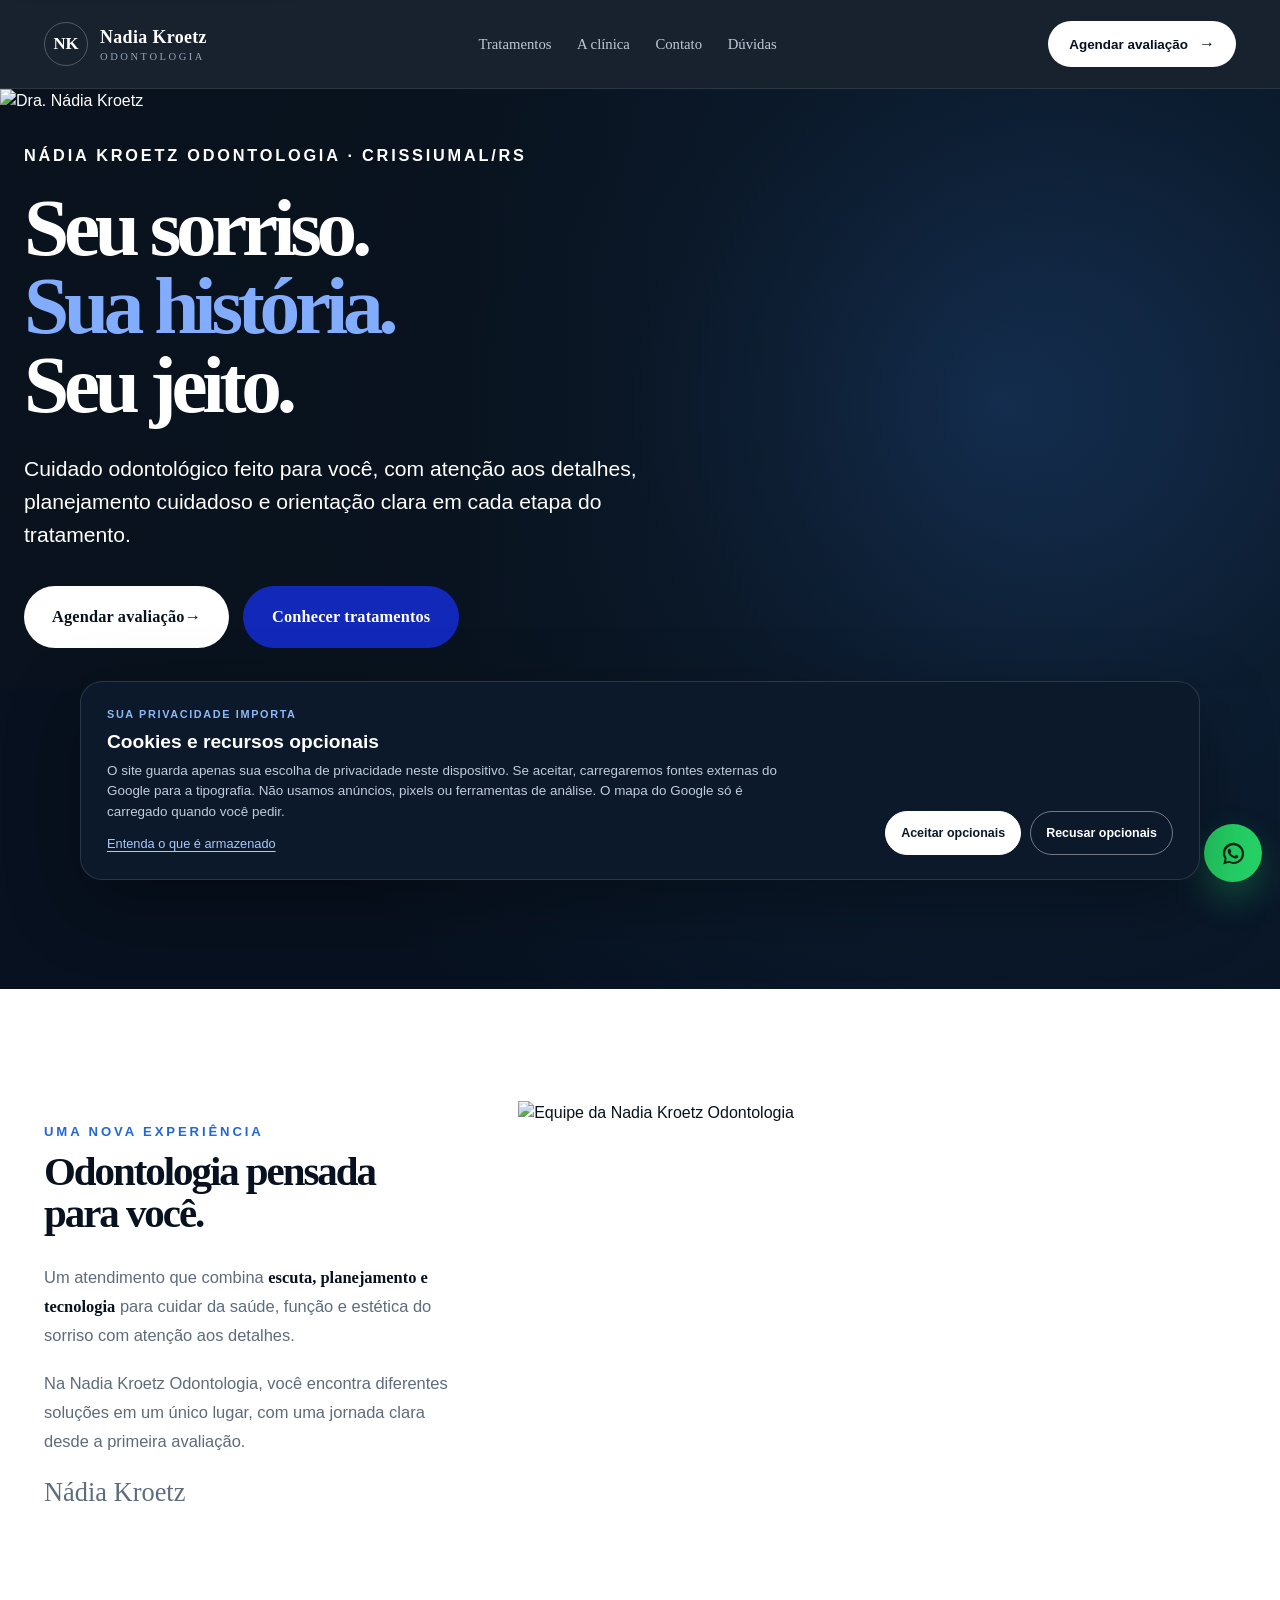
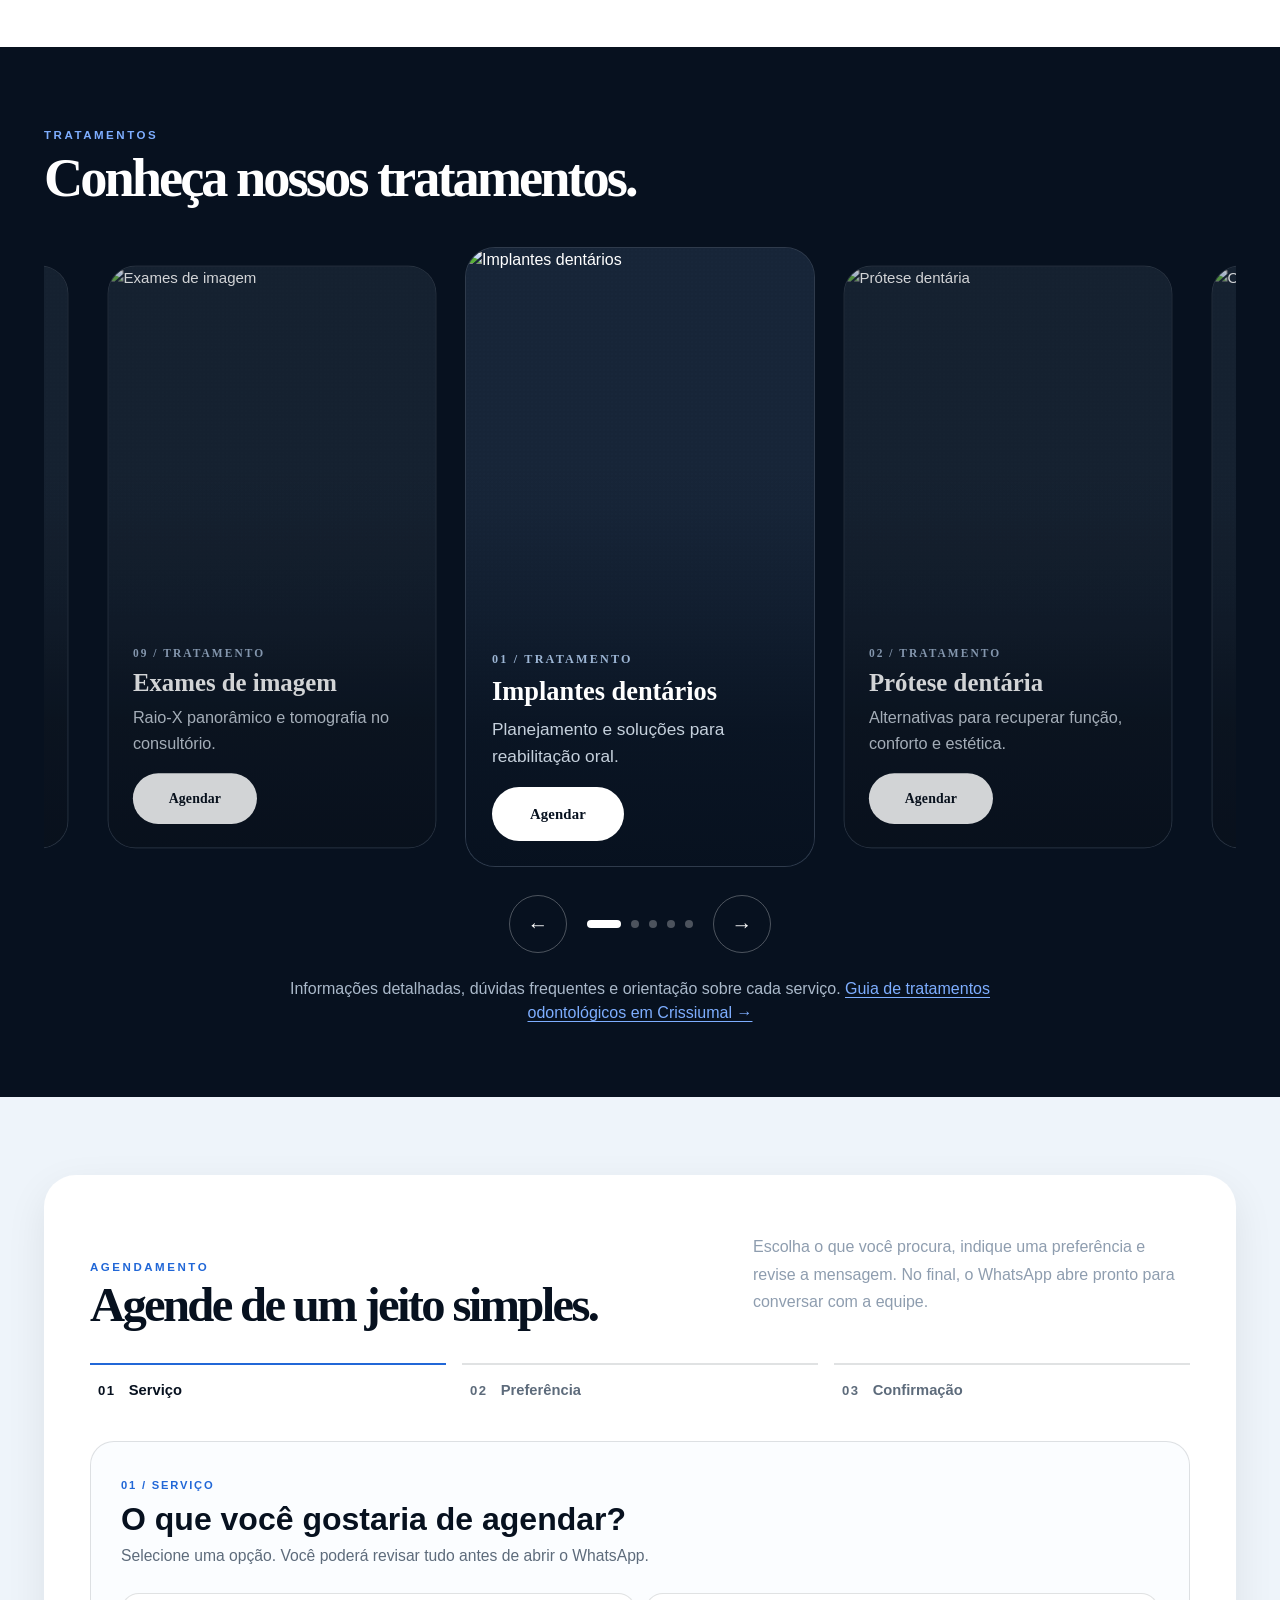
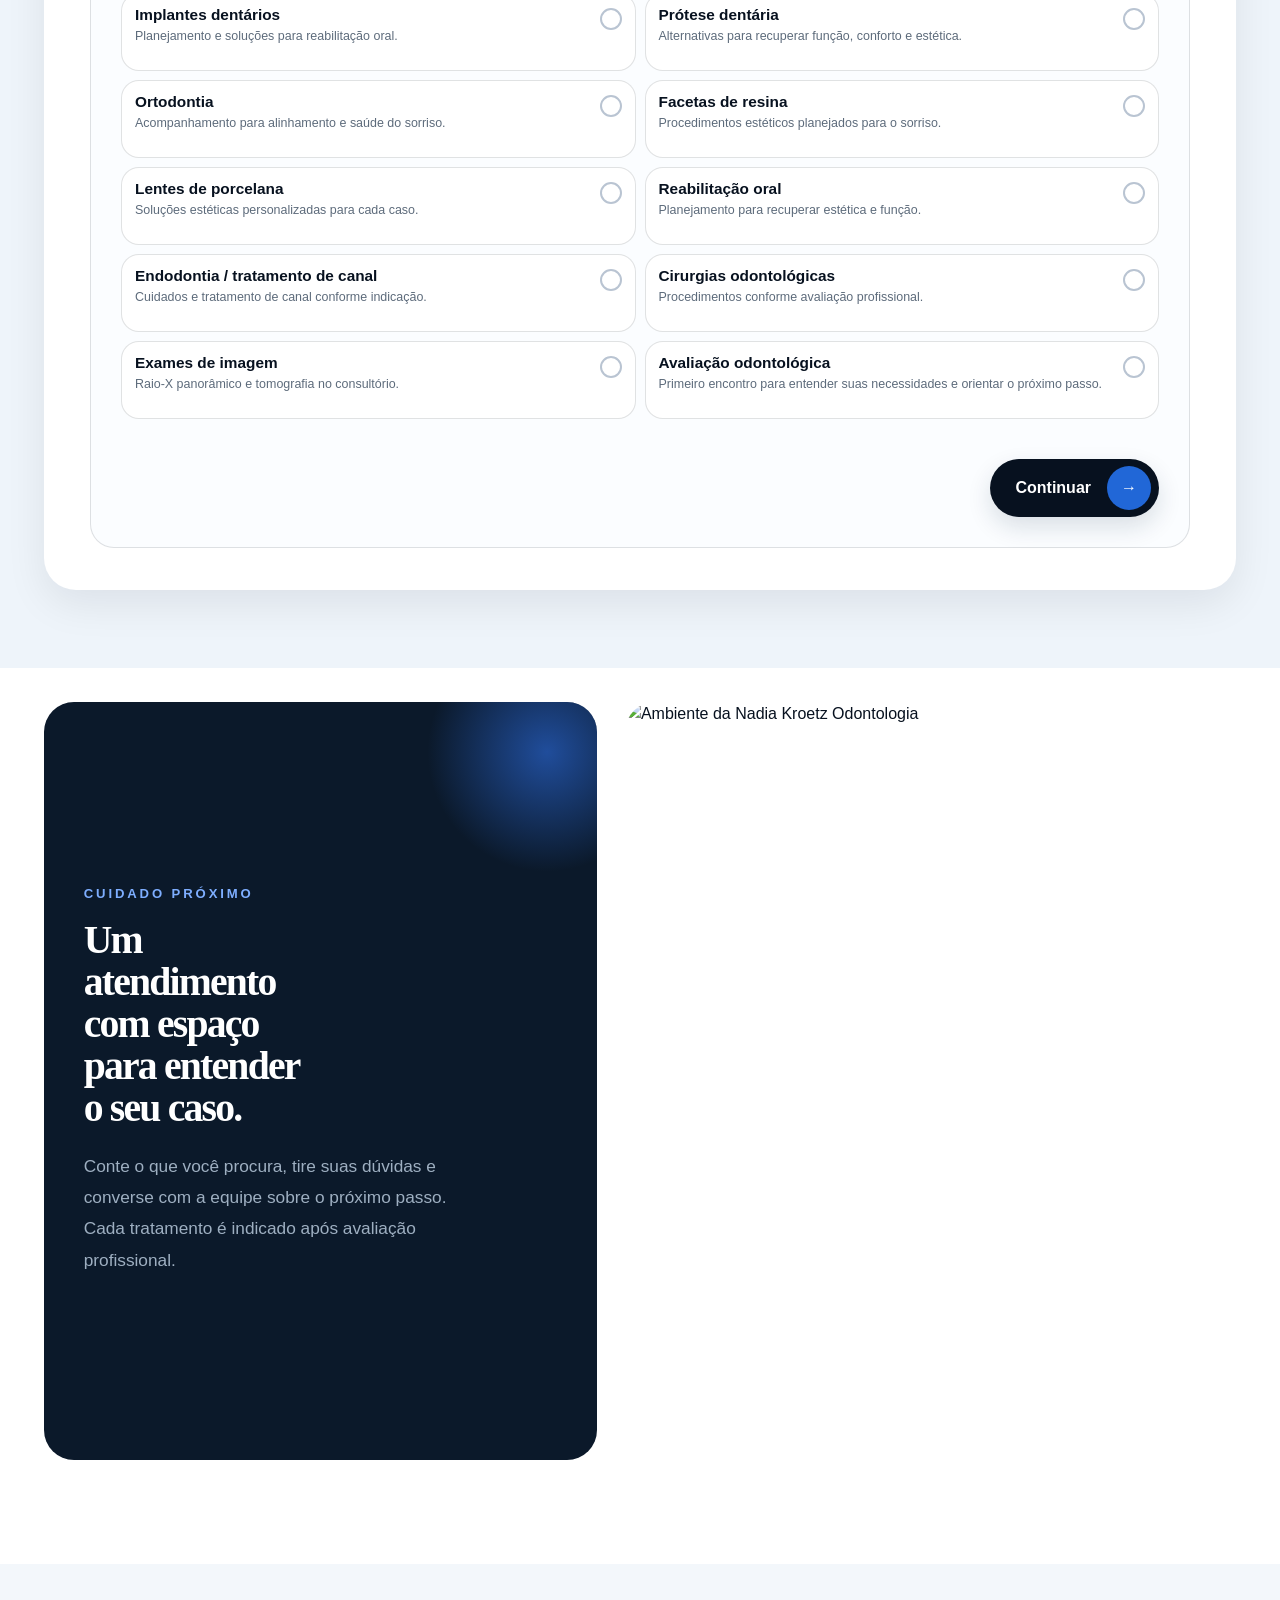
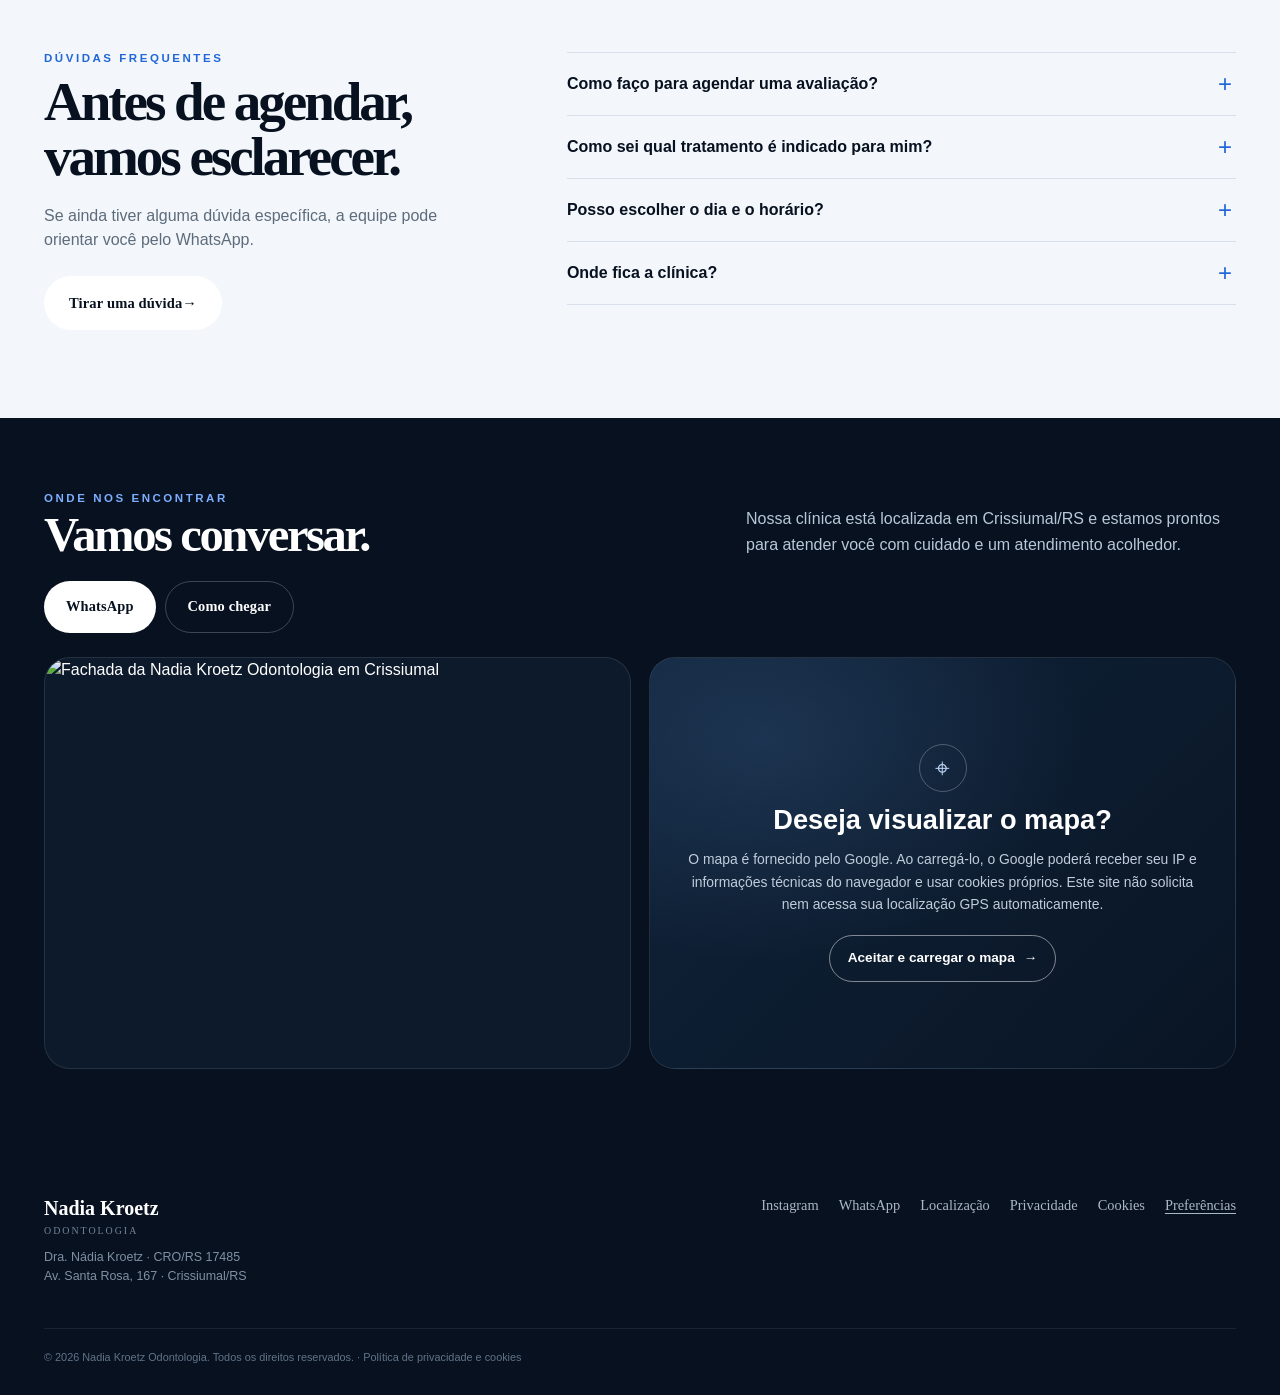
==== index.html @ a6a0be95 "Expand local SEO and AI discoverability" ====
<!DOCTYPE html>

<html lang="pt-BR">
<head>
<meta charset="utf-8"/>
<meta content="width=device-width, initial-scale=1.0" name="viewport"/>
<meta name="description" content="Dentista em Crissiumal/RS: implantes, próteses, ortodontia, facetas, tratamento de canal e reabilitação oral. Conheça a clínica e agende."/>
<meta content="#07111f" name="theme-color"/>
<title>Nadia Kroetz Odontologia | Dentista em Crissiumal RS</title>
<link rel="canonical" href="https://nadia-kroetz-odontologia.vercel.app/">
<meta name="robots" content="index, follow, max-image-preview:large">
<meta name="author" content="Nadia Kroetz Odontologia">
<meta property="og:type" content="website">
<meta property="og:locale" content="pt_BR">
<meta property="og:site_name" content="Nadia Kroetz Odontologia">
<meta property="og:title" content="Nadia Kroetz Odontologia | Dentista em Crissiumal RS">
<meta property="og:description" content="Atendimento odontológico em Crissiumal/RS. Implantes, próteses, ortodontia, facetas, reabilitação oral, endodontia e exames de imagem. Agende sua avaliação.">
<meta property="og:url" content="https://nadia-kroetz-odontologia.vercel.app/">
<meta property="og:image" content="https://nadia-kroetz-odontologia.vercel.app/images/HERO-DESKTOP.jpg">
<meta name="twitter:card" content="summary_large_image">
<meta name="twitter:title" content="Nadia Kroetz Odontologia | Crissiumal RS">
<meta name="twitter:description" content="Odontologia com cuidado, planejamento e atenção aos detalhes em Crissiumal/RS.">
<meta name="twitter:image" content="https://nadia-kroetz-odontologia.vercel.app/images/HERO-DESKTOP.jpg">
<script type="application/ld+json">{"@context":"https://schema.org","@type":"Dentist","name":"Nadia Kroetz Odontologia","url":"https://nadia-kroetz-odontologia.vercel.app/","image":"https://nadia-kroetz-odontologia.vercel.app/images/HERO-DESKTOP.jpg","telephone":"+55 55 9102-7872","address":{"@type":"PostalAddress","streetAddress":"Av. Santa Rosa, 167","addressLocality":"Crissiumal","addressRegion":"RS","addressCountry":"BR"},"areaServed":{"@type":"City","name":"Crissiumal"},"sameAs":["https://www.instagram.com/nadiakroetz.odonto"],"knowsAbout":["Implantes dentários","Prótese dentária","Ortodontia","Facetas de resina","Lentes de porcelana","Reabilitação oral","Endodontia","Tratamento de canal","Cirurgias odontológicas","Exames de imagem odontológicos"],"identifier":"CRO/RS 17485","contactPoint":{"@type":"ContactPoint","contactType":"Agendamento e informações","telephone":"+55 55 9102-7872","availableLanguage":"Portuguese"}}</script>

<link rel="preload" as="image" href="/images/HERO-DESKTOP.jpg?v=jpg-images-20261122" fetchpriority="high" media="(min-width: 701px)">
<link rel="preload" as="image" href="/images/HERO-CELULAR.jpg?v=jpg-images-20261122" media="(max-width: 700px)">
<link rel="stylesheet" href="/src/css/main.css?v=privacy-20261122">










<script type="application/ld+json">{"@context":"https://schema.org","@type":"FAQPage","mainEntity":[{"@type":"Question","name":"Como faço para agendar uma avaliação?","acceptedAnswer":{"@type":"Answer","text":"Escolha a opção de agendamento no site, indique o que procura e sua preferência de dia e período. A mensagem será preparada para você revisar antes de abrir o WhatsApp."}},{"@type":"Question","name":"Como sei qual tratamento é indicado para mim?","acceptedAnswer":{"@type":"Answer","text":"A indicação depende de uma avaliação profissional. A equipe poderá entender sua necessidade e orientar os próximos passos para o seu caso."}},{"@type":"Question","name":"Posso escolher o dia e o horário?","acceptedAnswer":{"@type":"Answer","text":"Você pode informar sua preferência no formulário. A disponibilidade é confirmada pela equipe durante a conversa pelo WhatsApp."}},{"@type":"Question","name":"Onde fica a clínica?","acceptedAnswer":{"@type":"Answer","text":"A clínica fica na Av. Santa Rosa, 167 – Crissiumal/RS."}}]}</script>
</head>
<body>
<a class="skip-link" href="#conteudo-principal">Pular para o conteúdo principal</a>
<header>
<div class="container nav">
<a aria-label="Nadia Kroetz Odontologia" class="brand" href="#inicio">
<div class="brand-mark">NK</div>
<div class="brand-text"><strong>Nadia Kroetz</strong><span>ODONTOLOGIA</span></div>
</a>
<nav aria-label="Navegação principal" class="navlinks">
<a href="#tratamentos">Tratamentos</a><a href="#sobre">A clínica</a><a href="#contato">Contato</a><a href="#duvidas">Dúvidas</a>
</nav>
<a class="nav-cta" href="#agendar">Agendar avaliação <span aria-hidden="true">→</span></a>
<button aria-label="Abrir menu" aria-controls="mobileMenu" aria-expanded="false" class="menu" id="menuBtn" type="button"><span aria-hidden="true">☰</span></button>
</div>
<nav aria-label="Navegação móvel" class="mobile-menu" id="mobileMenu" hidden><a href="#tratamentos">Tratamentos</a><a href="#sobre">A clínica</a><a href="#duvidas">Dúvidas</a><a href="#contato">Contato</a><a href="#agendar">Agendar avaliação</a></nav>
</header>
<main id="conteudo-principal" tabindex="-1">
<section class="hero" id="inicio">
<div class="container hero-grid">
<div class="hero-copy">
<div class="eyebrow">Nádia Kroetz Odontologia · Crissiumal/RS</div>
<h1 class="hero-title"><span class="hero-title-line">Seu sorriso.</span><span class="line-blue hero-title-line">Sua história.</span><span class="hero-title-line">Seu jeito.</span></h1>
<p>Cuidado odontológico feito para você, com atenção aos detalhes, planejamento cuidadoso e orientação clara em cada etapa do tratamento.</p>
<div class="hero-actions"><a class="btn btn-primary" href="#agendar">Agendar avaliação <span aria-hidden="true">→</span></a><a class="btn btn-outline" href="#tratamentos">Conhecer tratamentos</a></div>

<div class="hero-meta"><div><strong>19+ anos</strong><span>de experiência</span></div><div><strong>CRO/RS 17485</strong><span>Dra. Nádia Kroetz</span></div></div>
</div>
<div class="hero-person">
<picture class="hero-picture">
<source media="(max-width: 700px)" srcset="/images/HERO-CELULAR.jpg?v=jpg-images-20261122">
<img alt="Dra. Nádia Kroetz" fetchpriority="high" decoding="async" src="/images/HERO-DESKTOP.jpg?v=jpg-images-20261122"/>
</picture>

</div>
</div>
</section>
<section class="section" id="sobre"><div class="container intro"><div class="intro-left"><div class="intro-title"><div class="eyebrow">Uma nova experiência</div><h2>Odontologia pensada para você.</h2></div><div class="intro-copy"><p>Um atendimento que combina <strong>escuta, planejamento e tecnologia</strong> para cuidar da saúde, função e estética do sorriso com atenção aos detalhes.</p><p>Na Nadia Kroetz Odontologia, você encontra diferentes soluções em um único lugar, com uma jornada clara desde a primeira avaliação.</p><div class="signature">Nádia Kroetz</div></div></div><div class="team-feature">
   <figure class="team-photo"><img alt="Equipe da Nadia Kroetz Odontologia" loading="lazy" decoding="async" width="1214" height="1536" src="/images/EQUIPE.jpg?v=jpg-images-20261122"/></figure>
</div>
</div></section>
<section class="section treatments" id="tratamentos">
<div class="container">
<div class="section-top">
<div><div class="eyebrow" style="color:#7eaeff">Tratamentos</div><h2 class="section-title">Conheça nossos tratamentos.</h2></div>
<p class="section-desc"></p>
</div>
<div class="treatment-track" id="services" role="region" aria-label="Carrossel de tratamentos odontológicos" tabindex="0"></div>
<div class="carousel-controls"><button aria-label="Tratamento anterior" class="arrow" id="prevService" type="button">←</button><p class="sr-only" aria-live="polite" aria-atomic="true" id="carouselStatus">Carrossel de tratamentos. Use os botões anterior e próximo.</p><div class="carousel-dots" id="serviceDots" aria-hidden="true"></div><button aria-label="Próximo tratamento" class="arrow" id="nextService" type="button">→</button></div>
<p style="text-align:center;margin:24px auto 0;max-width:720px;color:#aab9ca">Informações detalhadas, dúvidas frequentes e orientação sobre cada serviço. <a href="/tratamentos.html" style="color:#7eaeff;text-decoration:underline;text-underline-offset:3px">Guia de tratamentos odontológicos em Crissiumal →</a></p>
</div>
</section><section aria-labelledby="booking-title" class="section booking-section" id="agendar">
<div class="container booking-shell">
<div class="booking-intro">
<div>
<div class="eyebrow">Agendamento</div>
<h2 class="section-title" id="booking-title">Agende de um jeito simples.</h2>
</div>
<p class="section-desc">Escolha o que você procura, indique uma preferência e revise a mensagem. No final, o WhatsApp abre pronto para conversar com a equipe.</p>
</div>
<ol aria-label="Etapas do agendamento" class="booking-steps">
<li class="active" data-book-step="1"><span>01</span><b>Serviço</b></li>
<li data-book-step="2"><span>02</span><b>Preferência</b></li>
<li data-book-step="3"><span>03</span><b>Confirmação</b></li>
</ol>
<div class="booking-panel">
<div class="booking-page" id="bookStep1">
<div class="booking-question">
<span class="booking-kicker">01 / Serviço</span>
<h3 id="bookingServiceLabel">O que você gostaria de agendar?</h3>
<p>Selecione uma opção. Você poderá revisar tudo antes de abrir o WhatsApp.</p>
</div>
<div class="booking-options" id="bookingOptions" role="radiogroup" aria-labelledby="bookingServiceLabel"></div>
</div>
<div class="booking-page" hidden="" id="bookStep2">
<div class="booking-question">
<span class="booking-kicker">02 / Preferência</span>
<h3>Quando seria melhor para você?</h3>
<p>Confira o tratamento escolhido e indique o dia e o período de sua preferência. A equipe confirma a disponibilidade pelo WhatsApp.</p>
</div>
<div class="selected-service" id="selectedService"><span>Tratamento selecionado</span><strong id="selectedServiceName">—</strong></div>
<div class="choice-block">
<h4 id="bookingDaysLabel">Dia da semana</h4>
<div class="choice-row" id="bookingDays" role="group" aria-labelledby="bookingDaysLabel"></div>
</div>
<div class="choice-block">
<h4 id="bookingPeriodsLabel">Período</h4>
<div class="choice-row" id="bookingPeriods" role="group" aria-labelledby="bookingPeriodsLabel"></div>
</div>
<p class="booking-note">Segunda a sexta: 08h–12h e 13h30–19h · Sábado: 08h–12h.</p>
</div>
<div class="booking-page" hidden="" id="bookStep3">
<div class="booking-question">
<span class="booking-kicker">03 / Confirmação</span>
<h3>Confira sua solicitação.</h3>
<p>A mensagem abaixo será preparada para você revisar antes de abrir o WhatsApp.</p>
</div>
<div class="booking-summary" id="bookingSummary"></div>
<div class="message-preview" id="bookingMessage"></div>
</div>
<div class="booking-error" id="bookingError" role="alert" aria-live="assertive" aria-atomic="true"></div>
<div class="booking-nav">
<button class="booking-back" hidden="" id="bookingBack" type="button">← Voltar</button>
<button class="booking-next" disabled="" id="bookingNext" type="button"><span>Continuar</span><i>→</i></button>
</div>
</div>
</div>
</section>
<section aria-labelledby="care-section-title" class="section"><div class="container about-grid"><h2 class="sr-only" id="care-section-title">Cuidado e ambiente da clínica</h2><article class="panel panel-dark"><div class="eyebrow" style="color:#7eaeff">Cuidado próximo</div><h3>Um atendimento com espaço para entender o seu caso.</h3><p>Conte o que você procura, tire suas dúvidas e converse com a equipe sobre o próximo passo. Cada tratamento é indicado após avaliação profissional.</p></article><article class="panel panel-light environment-panel"><figure class="environment-photo"><img alt="Ambiente da Nadia Kroetz Odontologia" loading="lazy" decoding="async" width="1238" height="1536" src="/images/AMBIENTE.jpg?v=jpg-images-20261122"/></figure></article></div></section>



<section class="section faq-section" id="duvidas" aria-labelledby="faq-title">
  <div class="container faq-shell">
    <div class="faq-intro">
      <div class="eyebrow">Dúvidas frequentes</div>
      <h2 class="section-title" id="faq-title">Antes de agendar, vamos esclarecer.</h2>
      <p>Se ainda tiver alguma dúvida específica, a equipe pode orientar você pelo WhatsApp.</p>
      <a class="btn btn-primary" href="https://wa.me/555591027872?text=Ol%C3%A1!%20Tenho%20uma%20d%C3%BAvida%20sobre%20o%20atendimento." target="_blank" rel="noopener noreferrer">Tirar uma dúvida <span aria-hidden="true">→</span></a>
    </div>
    <div class="faq-list">
      <details><summary>Como faço para agendar uma avaliação?</summary><p>Escolha a opção de agendamento no site, indique o que procura e sua preferência de dia e período. A mensagem será preparada para você revisar antes de abrir o WhatsApp.</p></details>
      <details><summary>Como sei qual tratamento é indicado para mim?</summary><p>A indicação depende de uma avaliação profissional. A equipe poderá entender sua necessidade e orientar os próximos passos para o seu caso.</p></details>
      <details><summary>Posso escolher o dia e o horário?</summary><p>Você pode informar sua preferência no formulário. A disponibilidade é confirmada pela equipe durante a conversa pelo WhatsApp.</p></details>
      <details><summary>Onde fica a clínica?</summary><p>A clínica fica na Av. Santa Rosa, 167 – Crissiumal/RS. Use o botão “Como chegar” na seção de contato para abrir o mapa.</p></details>
    </div>
  </div>
</section>

<section class="section location" id="contato">
  <div class="container location-grid">
    <div class="location-copy">
      <div class="location-head">
        <div>
          <div class="eyebrow" style="color:#7eaeff">Onde nos encontrar</div>
          <h2>Vamos conversar.</h2>
        </div>
        <p>Nossa clínica está localizada em Crissiumal/RS e estamos prontos para atender você com cuidado e um atendimento acolhedor.</p>
      </div>
      <div class="location-actions">
        <a class="btn btn-primary" href="https://wa.me/555591027872" rel="noopener noreferrer" target="_blank">WhatsApp</a>
        <a class="btn btn-outline" href="https://www.google.com/maps/search/?api=1&amp;query=Av.%20Santa%20Rosa%2C%20167%20%E2%80%93%20Crissiumal%2C%20RS" rel="noopener noreferrer" target="_blank">Como chegar</a>
      </div>
    </div>
    <div class="location-media-grid">
      <figure class="location-facade">
        <img src="/images/FACHADA.jpg?v=jpg-images-20261122" alt="Fachada da Nadia Kroetz Odontologia em Crissiumal" loading="lazy" decoding="async" width="1536" height="1024">
      </figure>
      <div class="map" id="clinicMap">
        <div class="map-consent" id="mapConsent">
          <div class="map-consent-icon" aria-hidden="true">⌖</div>
          <h3>Deseja visualizar o mapa?</h3>
          <p>O mapa é fornecido pelo Google. Ao carregá-lo, o Google poderá receber seu IP e informações técnicas do navegador e usar cookies próprios. Este site não solicita nem acessa sua localização GPS automaticamente.</p>
          <button class="map-load" id="loadClinicMap" type="button">
            <span class="map-load-action">Aceitar e carregar o mapa <span aria-hidden="true">→</span></span>
          </button>
        </div>
      </div>
    </div>
  </div>
</section>

</main>
<footer><div class="container"><div class="footer-grid"><div class="footer-brand"><strong>Nadia Kroetz</strong><span>ODONTOLOGIA</span><p>Dra. Nádia Kroetz · CRO/RS 17485<br/>Av. Santa Rosa, 167 · Crissiumal/RS</p></div><div class="footer-links"><a href="https://www.instagram.com/nadiakroetz.odonto" rel="noopener noreferrer" target="_blank">Instagram</a><a href="https://wa.me/555591027872" rel="noopener noreferrer" target="_blank">WhatsApp</a><a href="#contato">Localização</a><a href="/privacidade.html">Privacidade</a><a href="/privacidade.html#cookies">Cookies</a><button class="privacy-settings-link" id="managePrivacy" type="button">Preferências</button></div></div><div class="legal">© 2026 Nadia Kroetz Odontologia. Todos os direitos reservados. · <a href="/privacidade.html">Política de privacidade e cookies</a></div></div></footer>
<aside class="privacy-banner" id="privacyBanner" role="dialog" aria-labelledby="privacyBannerTitle" aria-describedby="privacyBannerDescription">
  <div class="privacy-banner-copy">
    <span class="privacy-eyebrow">Sua privacidade importa</span>
    <h2 id="privacyBannerTitle">Cookies e recursos opcionais</h2>
    <p id="privacyBannerDescription">O site guarda apenas sua escolha de privacidade neste dispositivo. Se aceitar, carregaremos fontes externas do Google para a tipografia. Não usamos anúncios, pixels ou ferramentas de análise. O mapa do Google só é carregado quando você pedir.</p>
    <a href="/privacidade.html#cookies">Entenda o que é armazenado</a>
  </div>
  <div class="privacy-banner-actions">
    <button class="privacy-accept" id="acceptOptional" type="button">Aceitar opcionais</button>
    <button class="privacy-reject" id="rejectOptional" type="button">Recusar opcionais</button>
  </div>
</aside>
<button aria-label="Abrir conversa no WhatsApp" class="whatsapp" id="waFloat" type="button">
<svg viewBox="0 0 32 32" aria-hidden="true"><path d="M16 4.2c-6.5 0-11.7 5-11.7 11.3 0 2.2.7 4.3 2 6.1L4.7 27.8l6.4-1.5c1.5.8 3.1 1.2 4.9 1.2 6.5 0 11.7-5 11.7-11.3S22.5 4.2 16 4.2Zm0 21.1c-1.5 0-3-.4-4.3-1.1l-.3-.2-3.8.9.9-3.6-.2-.3c-1-1.5-1.5-3.2-1.5-5 0-5.1 4.1-9.2 9.2-9.2s9.2 4.1 9.2 9.2-4.1 9.3-9.2 9.3Zm5-6.9c-.3-.2-1.8-.9-2.1-1-.3-.1-.5-.2-.7.2-.2.3-.8 1-.9 1.2-.2.2-.3.2-.6.1-.3-.2-1.2-.4-2.3-1.4-.8-.7-1.4-1.6-1.6-1.9-.2-.3 0-.5.1-.6l.4-.5c.1-.2.2-.3.3-.5.1-.2 0-.4 0-.5-.1-.2-.7-1.7-.9-2.3-.2-.6-.5-.5-.7-.5h-.6c-.2 0-.5.1-.8.4-.3.3-1 1-1 2.5s1 2.9 1.2 3.1c.2.2 2 3 4.9 4.1.7.3 1.2.5 1.6.6.7.2 1.3.2 1.8.1.6-.1 1.8-.7 2-1.4.3-.7.3-1.3.2-1.4-.1-.1-.3-.2-.6-.3Z"/></svg>
</button>
<div aria-hidden="true" aria-labelledby="lightboxTitle" aria-modal="true" class="lightbox" id="lightbox" role="dialog" tabindex="-1"><h2 class="sr-only" id="lightboxTitle">Imagem ampliada</h2><button aria-label="Fechar imagem ampliada" class="lightbox-close" id="closeLightbox" type="button">×</button><img alt="Imagem ampliada" id="lightboxImg"/></div>
<script src="/src/js/main.js?v=jpg-images-20261122" defer></script>
<script src="/src/js/booking.js?v=booking-whatsapp-20261122" defer></script>
<script src="/src/js/privacy.js?v=privacy-reload-20261122" defer></script></body>
</html>
---- src/css/main.css ----
:root{
  --ink:#07111f;--ink2:#0d1b2c;--blue:#2167d7;--blue2:#75a8ff;--ice:#f3f7fb;--paper:#fff;
  --muted:#5d6b7b;--line:rgba(7,17,31,.12);--radius:28px;--shadow:0 24px 70px rgba(7,17,31,.12);
}
*{box-sizing:border-box}html{scroll-behavior:smooth;overflow-x:hidden}body{margin:0;background:var(--paper);color:var(--ink);font-family:'DM Sans',sans-serif;line-height:1.5;overflow-x:hidden}a{text-decoration:none;color:inherit}button{font:inherit}img{display:block;max-width:100%}
.container{width:min(1180px,calc(100% - 36px));margin:auto}.mono{font-family:'DM Sans',sans-serif}.display{font-family:'Syne',sans-serif}.serif{font-family:'Playfair Display',serif;font-style:normal}.eyebrow{font:700 .72rem 'DM Sans',sans-serif;letter-spacing:.22em;text-transform:uppercase;color:var(--blue)}
header{position:sticky;top:0;z-index:100;background:rgba(7,17,31,.93);backdrop-filter:blur(18px);color:#fff;border-bottom:1px solid rgba(255,255,255,.09)}
.nav{height:74px;display:flex;align-items:center;justify-content:space-between}.brand{display:flex;align-items:center;gap:12px}.brand-mark{width:39px;height:39px;border:1px solid rgba(255,255,255,.25);border-radius:50%;display:grid;place-items:center;font:700 .95rem Syne}.brand-text strong{display:block;font:700 1rem Syne;letter-spacing:.02em}.brand-text span{display:block;color:#93a5ba;font:500 .58rem DM Sans;letter-spacing:.24em;margin-top:3px}.navlinks{display:flex;gap:26px;color:#bdc9d8;font:500 .8rem DM Sans}.navlinks a:hover{color:#fff}.menu{display:none;background:transparent;border:1px solid rgba(255,255,255,.2);color:#fff;border-radius:12px;padding:8px 11px}.mobile-menu{display:none;padding:0 18px 16px}.mobile-menu a{display:block;padding:12px 0;border-bottom:1px solid rgba(255,255,255,.08);font:500 .9rem DM Sans}

/* HERO */
.hero{position:relative;min-height:730px;background:radial-gradient(circle at 78% 35%,#17365e 0,#0c1d31 32%,#07111f 70%);color:#fff;overflow:hidden;padding:56px 0 0}.hero:before{content:"";position:absolute;inset:auto -10% -38% 32%;height:600px;background:radial-gradient(circle,rgba(38,103,215,.34),transparent 67%);pointer-events:none}.hero-grid{position:relative;z-index:2;display:grid;grid-template-columns:1fr 1.03fr;min-height:674px;align-items:center;gap:20px}.hero-copy{padding:20px 0 72px;position:relative;z-index:4}.hero-copy .eyebrow{color:#8db7ff}.hero-title{font:700 clamp(3.1rem,7vw,6.4rem)/.91 Syne;margin:16px 0 24px;letter-spacing:-.06em;max-width:690px}.hero-title .line-blue{color:#76a8ff}.hero-copy p{max-width:550px;color:#bdc9d7;font-size:1.02rem;margin:0 0 30px}.hero-actions{display:flex;gap:11px;flex-wrap:wrap}.btn{display:inline-flex;align-items:center;justify-content:center;border-radius:999px;padding:14px 20px;font:700 .78rem DM Sans;letter-spacing:.01em;transition:.2s ease}.btn-primary{background:#fff;color:var(--ink)}.btn-primary:hover{transform:translateY(-2px);background:#edf4ff}.btn-outline{border:1px solid rgba(255,255,255,.22);color:#fff}.btn-outline:hover{background:rgba(255,255,255,.07)}.hero-meta{display:flex;gap:28px;margin-top:38px;flex-wrap:wrap}.hero-meta strong{display:block;font:700 1rem Syne}.hero-meta span{display:block;color:#8191a5;font-size:.72rem;margin-top:2px}
.hero-person{height:680px;position:relative;display:flex;align-items:flex-end;justify-content:center;z-index:3}.hero-person:before{content:"";position:absolute;width:520px;height:520px;border-radius:50%;background:rgba(41,103,210,.2);filter:blur(2px);right:0;bottom:55px}.hero-person:after{content:"NÁDIA KROETZ";position:absolute;right:-38px;top:120px;color:rgba(255,255,255,.06);font:800 clamp(4rem,8vw,8rem)/.8 Syne;writing-mode:vertical-rl;letter-spacing:-.05em}.hero-person img{position:relative;z-index:3;width:min(610px,100%);height:100%;object-fit:contain;object-position:center bottom;filter:drop-shadow(0 30px 45px rgba(0,0,0,.32))}.hero-tag{position:absolute;z-index:5;left:3%;bottom:55px;padding:14px 17px;border-radius:18px;background:rgba(7,17,31,.76);border:1px solid rgba(255,255,255,.14);backdrop-filter:blur(12px)}.hero-tag strong{display:block;font:700 .86rem Syne}.hero-tag span{color:#aebdce;font-size:.7rem}.hero-stamp{position:absolute;z-index:6;right:4%;bottom:115px;width:112px;height:112px;border:1px solid rgba(255,255,255,.25);border-radius:50%;display:grid;place-items:center;text-align:center;color:#c9d5e2;font:600 .58rem DM Sans;letter-spacing:.12em;transform:rotate(-10deg);background:rgba(7,17,31,.25)}

/* INTRO */
.section{padding:92px 0}.intro{display:grid;grid-template-columns:.85fr 1.15fr;gap:70px;align-items:end}.intro h2{font:700 clamp(2.4rem,5vw,4.5rem)/.96 Syne;letter-spacing:-.055em;margin:10px 0 0}.intro-copy p{font-size:1rem;color:var(--muted);max-width:620px;margin:0 0 20px}.intro-copy strong{font-family:DM Sans;color:var(--ink)}.signature{font:500 1.55rem 'Playfair Display',serif;font-style:normal;color:#5e6d7e}

/* TREATMENTS */
.treatments{background:var(--ink);color:#fff}.section-top{display:flex;justify-content:space-between;gap:30px;align-items:end;margin-bottom:34px}.section-title{font:700 clamp(2.4rem,5vw,4.4rem)/.94 Syne;letter-spacing:-.055em;margin:10px 0 0}.section-desc{max-width:470px;color:#8e9daf;font-size:.94rem}.treatment-track{display:flex;gap:15px;overflow-x:auto;scroll-snap-type:x mandatory;scrollbar-width:none;padding:4px 0 18px;cursor:grab}.treatment-track::-webkit-scrollbar{display:none}.treatment-track.dragging{cursor:grabbing;scroll-behavior:auto}.treatment{position:relative;flex:0 0 min(365px,84vw);height:505px;scroll-snap-align:start;border-radius:30px;overflow:hidden;background:#172538;border:1px solid rgba(255,255,255,.1)}.treatment-media{position:absolute;inset:0}.treatment-media img{width:100%;height:100%;object-fit:cover}.treatment-media:after{content:"";position:absolute;inset:0;background:linear-gradient(180deg,rgba(7,17,31,.04) 20%,rgba(7,17,31,.38) 45%,rgba(7,17,31,.97) 100%)}.treatment-content{position:absolute;z-index:2;left:24px;right:24px;bottom:24px}.treatment-no{font:700 .68rem DM Sans;color:#9cb5d4;letter-spacing:.18em}.treatment h3{font:700 1.65rem Syne;margin:9px 0 8px}.treatment p{color:#c5d0dc;font-size:.88rem;margin:0 0 18px;max-width:290px}.treatment .btn{background:#fff;color:var(--ink);padding:12px 17px}.treatment .btn:hover{transform:translateY(-2px)}.track-actions{display:flex;gap:9px}.arrow{width:43px;height:43px;border-radius:50%;border:1px solid rgba(255,255,255,.18);background:transparent;color:#fff;cursor:pointer}.arrow:hover{background:rgba(255,255,255,.08)}

/* ABOUT / TECH */
.about-grid{display:grid;grid-template-columns:1fr 1fr;gap:18px}.panel{border-radius:30px;padding:38px;min-height:330px}.panel-dark{background:#0b192a;color:#fff;position:relative;overflow:hidden}.panel-dark:after{content:"";position:absolute;width:260px;height:260px;border-radius:50%;right:-80px;top:-80px;background:radial-gradient(circle,rgba(43,105,216,.65),transparent 65%)}.panel-dark h3{position:relative;z-index:2;font:700 2.25rem/1.02 Syne;margin:10px 0 14px;max-width:450px}.panel-dark p{position:relative;z-index:2;color:#9eafc1;max-width:500px}.panel-light{background:#edf4fb;border:1px solid #dce7f2}.panel-light h3{font:700 2rem Syne;margin:10px 0}.facts{display:grid;grid-template-columns:1fr 1fr;gap:10px;margin-top:24px}.fact{padding:15px;border-radius:18px;background:#fff;border:1px solid #e0e8f0}.fact strong{display:block;font:700 .88rem DM Sans}.fact span{display:block;color:#758397;font-size:.75rem;margin-top:3px}
.tech-band{background:#edf4fb}.tech-photo{margin:0;position:relative;border-radius:30px;overflow:hidden;min-height:420px;background:#dce7f2}.tech-photo img{width:100%;height:420px;object-fit:cover;object-position:center 22%}.tech-photo figcaption{position:absolute;left:18px;bottom:18px;padding:9px 13px;border-radius:999px;background:rgba(7,17,31,.72);backdrop-filter:blur(10px);color:#fff;font:500 .72rem DM Sans}.tech-grid{display:grid;grid-template-columns:.95fr 1.05fr;gap:60px;align-items:center}.tech-grid h2{font:700 clamp(2.3rem,5vw,4rem)/.96 Syne;letter-spacing:-.05em;margin:10px 0 18px}.tech-grid p{color:var(--muted);max-width:560px}.tech-cards{display:grid;grid-template-columns:1fr 1fr;gap:12px}.tech-card{padding:22px;border-radius:22px;background:#fff;border:1px solid #dce6f0}.tech-card .icon{font:700 1.1rem DM Sans;color:var(--blue)}.tech-card h3{font:700 1rem Syne;margin:15px 0 4px}.tech-card p{font-size:.77rem;margin:0}

/* RESULTS */
.results-head{display:flex;justify-content:space-between;align-items:end;gap:20px;margin-bottom:30px}.gallery{display:grid;grid-template-columns:1.2fr .8fr .8fr;grid-auto-rows:235px;gap:14px}.gallery-item{border:0;padding:0;border-radius:24px;overflow:hidden;cursor:zoom-in;background:#e9eff5;position:relative}.gallery-item img{width:100%;height:100%;object-fit:cover;transition:.35s}.gallery-item:hover img{transform:scale(1.035)}.gallery-item.wide{grid-row:span 2}.gallery-item.tall{grid-row:span 2}.result-note{margin-top:12px;color:#8895a5;font-size:.72rem}

/* LOCATION */
.location{background:#07111f;color:#fff}.location-grid{display:grid;grid-template-columns:.95fr 1.05fr;gap:18px;align-items:stretch}.location-copy{padding:18px;border:1px solid rgba(255,255,255,.09);border-radius:30px;background:#0c1a2b;display:flex;flex-direction:column}.location-photo{width:100%;aspect-ratio:4/4.2;object-fit:cover;display:block;border-radius:22px;border:1px solid rgba(255,255,255,.08);cursor:zoom-in}.location-actions{display:flex;gap:10px;flex-wrap:wrap;margin-top:14px}.location-actions .btn{flex:1 1 150px;justify-content:center}.map{min-height:410px;border-radius:30px;overflow:hidden;border:1px solid rgba(255,255,255,.1)}.map iframe{width:100%;height:100%;min-height:410px;border:0;filter:saturate(.8)}

/* CTA / FOOTER */
.cta{padding:80px 0}.cta-box{border-radius:32px;background:linear-gradient(135deg,#eaf2ff,#f7faff);padding:44px;display:flex;justify-content:space-between;align-items:center;gap:25px}.cta-box h2{font:700 clamp(2.1rem,4vw,3.5rem)/.98 Syne;letter-spacing:-.045em;margin:9px 0}.cta-box p{color:var(--muted);margin:0}.cta-box .btn-primary{background:var(--ink);color:#fff;white-space:nowrap}.cta-box .btn-primary:hover{background:#17365e}
footer{background:#07111f;color:#fff;padding:44px 0 30px}.footer-grid{display:flex;justify-content:space-between;gap:30px}.footer-brand strong{font:700 1.25rem Syne}.footer-brand span{display:block;color:#74859a;font:500 .62rem DM Sans;letter-spacing:.2em;margin-top:3px}.footer-brand p{color:#8090a3;font-size:.78rem}.footer-links{display:flex;gap:20px;align-items:flex-start;color:#aab7c6;font:500 .78rem DM Sans}.footer-links a:hover{color:#fff}.legal{border-top:1px solid rgba(255,255,255,.08);padding-top:20px;margin-top:30px;color:#627388;font-size:.68rem}
.whatsapp{position:fixed;z-index:90;right:18px;bottom:18px;width:58px;height:58px;border-radius:50%;border:0;background:#25d366;color:#062814;display:grid;place-items:center;font-size:1.55rem;box-shadow:0 16px 35px rgba(37,211,102,.28);cursor:pointer}.whatsapp:hover{transform:translateY(-2px)}
.lightbox{position:fixed;inset:0;background:rgba(2,8,15,.93);display:none;align-items:center;justify-content:center;padding:24px;z-index:200}.lightbox.open{display:flex}.lightbox img{max-width:96vw;max-height:90vh;object-fit:contain;border-radius:18px}.lightbox-close{position:absolute;right:18px;top:18px;width:44px;height:44px;border-radius:50%;border:1px solid rgba(255,255,255,.25);background:rgba(255,255,255,.08);color:#fff;font-size:1.5rem;cursor:pointer}
@media(max-width:900px){.tech-photo{min-height:300px}.tech-photo img{height:300px}.navlinks{display:none}.menu{display:block}.mobile-menu.open{display:block}.hero{padding-top:25px}.hero-grid{grid-template-columns:1fr;min-height:auto}.hero-copy{padding-bottom:0}.hero-title{font-size:clamp(3rem,14vw,5.2rem);max-width:650px}.hero-person{height:520px;margin-top:-10px}.hero-person:before{width:430px;height:430px;right:5%;bottom:30px}.hero-person:after{right:-10px;top:90px;font-size:4.5rem}.hero-tag{left:3%;bottom:20px}.hero-stamp{right:3%;bottom:65px}.intro,.tech-grid,.location-grid{grid-template-columns:1fr;gap:28px}.about-grid{grid-template-columns:1fr}.gallery{grid-template-columns:1fr 1fr;grid-auto-rows:210px}.gallery-item.wide,.gallery-item.tall{grid-row:span 1}.cta-box{flex-direction:column;align-items:flex-start}.section-top,.results-head{align-items:flex-start;flex-direction:column}}
@media(max-width:560px){.container{width:min(100% - 26px,1180px)}.section{padding:65px 0}.hero{min-height:0}.hero-title{font-size:clamp(2.75rem,15vw,4.2rem)}.hero-copy p{font-size:.92rem}.hero-meta{gap:18px;margin-top:28px}.hero-person{height:430px;margin-left:-15px;margin-right:-15px}.hero-person img{width:100%;object-fit:contain}.hero-person:before{width:330px;height:330px;bottom:10px}.hero-tag{bottom:12px;left:8px}.hero-stamp{display:none}.section-title{font-size:clamp(2.35rem,12vw,3.4rem)}.treatment{height:450px;flex-basis:86vw}.treatment h3{font-size:1.5rem}.panel{padding:27px;min-height:290px}.facts,.tech-cards{grid-template-columns:1fr}.gallery{grid-template-columns:1fr;grid-auto-rows:285px}.gallery-item{grid-row:span 1!important}.location-copy{padding:14px}.location-photo{aspect-ratio:4/4.15}.map,.map iframe{min-height:330px}.cta{padding:60px 0}.cta-box{padding:28px}.footer-grid{flex-direction:column}.footer-links{flex-wrap:wrap}.whatsapp{width:54px;height:54px;right:14px;bottom:14px}}

/* Agendamento profissional */
*,*::before,*::after{font-style:normal!important}
.booking-section{background:var(--ice)}
.booking-shell{background:#fff;border-radius:32px;padding:clamp(24px,5vw,56px);box-shadow:var(--shadow)}
.booking-intro{display:grid;grid-template-columns:1fr 420px;gap:40px;align-items:end;margin-bottom:34px}
.booking-intro .section-title{margin-top:8px}
.booking-steps{list-style:none;padding:0;margin:0 0 30px;display:grid;grid-template-columns:repeat(3,1fr);gap:12px}
.booking-steps li{border-top:3px solid var(--line);padding:12px 4px;color:var(--muted);display:flex;gap:10px;align-items:center;transition:.25s}
.booking-steps li.active{border-color:var(--blue);color:var(--ink)}
.booking-steps span{font:700 .72rem 'DM Sans',sans-serif;letter-spacing:.12em}
.booking-panel{border:1px solid var(--line);border-radius:26px;background:#fbfdff;padding:clamp(20px,4vw,34px)}
.booking-question{margin-bottom:24px}.booking-kicker{font:700 .7rem 'DM Sans',sans-serif;letter-spacing:.16em;text-transform:uppercase;color:var(--blue)}
.booking-question h3{font:500 clamp(1.65rem,4vw,2.35rem);font-family:'Syne',sans-serif;margin:8px 0}.booking-question p{color:var(--muted);margin:0;max-width:700px}
.booking-options{display:grid;grid-template-columns:repeat(2,minmax(0,1fr));gap:12px}
.book-option{position:relative}.book-option input{position:absolute;opacity:0;pointer-events:none}.book-option label{display:flex;justify-content:space-between;gap:18px;min-height:92px;padding:18px 20px;border:1px solid var(--line);border-radius:20px;background:#fff;cursor:pointer;transition:.2s}.book-option label:hover{transform:translateY(-2px);box-shadow:0 12px 30px rgba(7,17,31,.08)}
.book-option input:checked+label{border-color:var(--blue);box-shadow:0 0 0 3px rgba(33,103,215,.10);background:#f7faff}.book-option strong{display:block;font:600 1.05rem 'DM Sans',sans-serif}.book-option small{display:block;color:var(--muted);margin-top:4px}.book-radio{width:22px;height:22px;border:2px solid #b9c4d2;border-radius:50%;flex:0 0 22px;margin-top:2px}.book-option input:checked+label .book-radio{border:6px solid var(--blue)}
.choice-block{margin:22px 0}.choice-block h4{font:600 1rem 'DM Sans',sans-serif;margin:0 0 10px}.choice-row{display:flex;flex-wrap:wrap;gap:9px}.choice{position:relative}.choice input{position:absolute;opacity:0}.choice label{display:block;border:1px solid var(--line);background:#fff;padding:11px 17px;border-radius:999px;cursor:pointer;transition:.2s}.choice input:checked+label{background:var(--ink);border-color:var(--ink);color:#fff}.choice input:disabled+label{opacity:.4;cursor:not-allowed}.booking-note{color:var(--muted);font-size:.88rem}
.booking-summary{display:grid;grid-template-columns:repeat(3,1fr);gap:12px;margin-bottom:14px}.summary-card{background:#fff;border:1px solid var(--line);border-radius:18px;padding:16px}.summary-card span{display:block;color:var(--muted);font-size:.78rem;margin-bottom:5px}.summary-card strong{font-family:'DM Sans',sans-serif}.message-preview{border-radius:18px;background:var(--ink);color:#fff;padding:20px;line-height:1.6}.message-preview small{display:block;color:#9eb0c6;font:700 .68rem 'DM Sans',sans-serif;letter-spacing:.12em;text-transform:uppercase;margin-bottom:8px}
.selected-service{display:flex;align-items:center;justify-content:space-between;gap:16px;background:#eef5ff;border:1px solid #cbdcf5;border-radius:16px;padding:13px 16px;margin:0 0 18px}.selected-service span{font:700 .68rem 'DM Sans',sans-serif;letter-spacing:.12em;text-transform:uppercase;color:#5d7591}.selected-service strong{font:600 .98rem 'DM Sans',sans-serif;color:var(--ink);text-align:right}.name-field{margin:0 0 20px}.name-field label{display:block;font:600 .9rem 'DM Sans',sans-serif;margin-bottom:8px;color:var(--ink)}.name-field input{width:100%;border:1px solid var(--line);border-radius:14px;background:#fff;padding:13px 15px;font:500 .95rem 'DM Sans',sans-serif;outline:none;transition:.2s}.name-field input:focus{border-color:var(--blue);box-shadow:0 0 0 3px rgba(33,103,215,.1)}
.booking-error{min-height:24px;color:#b3261e;margin-top:12px}.booking-nav{display:flex;justify-content:space-between;align-items:center;gap:12px;margin-top:8px}.booking-back{border:1px solid var(--line);background:#fff;border-radius:999px;padding:13px 20px}.booking-next{margin-left:auto;border:0;border-radius:999px;background:var(--ink);color:#fff;padding:6px 6px 6px 22px;display:inline-flex;align-items:center;gap:14px;font-weight:600}.booking-next i{width:44px;height:44px;border-radius:50%;background:var(--blue);display:grid;place-items:center;font-style:normal}.booking-next:disabled{opacity:.42;cursor:not-allowed}
.clinic-visuals{display:grid;grid-template-columns:1.45fr 1fr;gap:14px;margin-top:28px}.clinic-visual{margin:0;border-radius:24px;overflow:hidden;background:#eef3f8;border:1px solid var(--line)}.clinic-visual img{width:100%;height:290px;object-fit:cover}.clinic-visual-wide img{height:290px}.clinic-visual figcaption{padding:12px 16px;color:var(--muted);font-size:.86rem}
@media(max-width:800px){.selected-service{align-items:flex-start;flex-direction:column;gap:5px}.selected-service strong{text-align:left}.booking-intro{grid-template-columns:1fr;gap:14px}.booking-options{grid-template-columns:1fr}.booking-summary{grid-template-columns:1fr}.clinic-visuals{grid-template-columns:1fr}.clinic-visual img,.clinic-visual-wide img{height:250px}.booking-steps{gap:5px}.booking-steps li{font-size:.86rem}}

/* Refinamentos finais: carrossel compacto, infinito e controles no padrão visual solicitado */
.treatments{padding-top:58px;padding-bottom:52px;background:#07111f}
.treatments .container{max-width:1180px}
.treatments .section-top{display:block;text-align:left;margin-bottom:20px}
.treatments .section-title{font-size:clamp(2.35rem,5vw,4.2rem);max-width:720px}
.treatments .section-desc{font-size:.88rem;max-width:620px;margin:13px 0 0}
.treatment-track{gap:14px;overflow-x:auto;overscroll-behavior-x:contain;padding:8px 0 16px;scroll-snap-type:none;touch-action:pan-y;cursor:grab}
.treatment-track.dragging{cursor:grabbing}
.treatment{flex:0 0 clamp(300px,34vw,365px);height:455px;border-radius:31px;scroll-snap-align:none}
.treatment-media{height:58%;bottom:auto}.treatment-media img{object-position:center center}.treatment-media:after{background:linear-gradient(180deg,rgba(7,17,31,.02),rgba(7,17,31,.38))}.treatment-content{bottom:18px;background:linear-gradient(180deg,rgba(7,17,31,0),rgba(7,17,31,.98) 18%);padding-top:46px}
.treatment-content{left:22px;right:22px;bottom:20px}
.treatment h3{font-size:1.42rem;margin:7px 0 6px}
.treatment p{font-size:.82rem;line-height:1.45;margin-bottom:14px}
.treatment .btn{font-size:.74rem;padding:10px 15px}
.carousel-controls{display:flex;align-items:center;justify-content:center;gap:16px;margin-top:8px}
.carousel-controls .arrow{width:54px;height:54px;border-color:rgba(255,255,255,.28);font-size:1.15rem}
.carousel-dots{display:flex;align-items:center;justify-content:center;gap:9px;min-width:92px}
.carousel-dot{width:8px;height:8px;border-radius:50%;background:rgba(255,255,255,.28);transition:.2s;border:0;padding:0}
.carousel-dot.active{width:34px;border-radius:99px;background:#fff}

/* Agendamento mais compacto sem remover informações */
.booking-section{padding:54px 0;background:#eef4fa}
.booking-shell{border-radius:26px;padding:24px 26px;box-shadow:0 14px 40px rgba(7,17,31,.08)}
.booking-intro{grid-template-columns:1fr 360px;gap:24px;margin-bottom:20px}
.booking-intro .section-title{font-size:clamp(2rem,4vw,3.2rem)}
.booking-intro .section-desc{font-size:.82rem}
.booking-steps{margin-bottom:18px;gap:8px}
.booking-steps li{padding:8px 3px;border-top-width:2px;font-size:.78rem}
.booking-panel{border-radius:20px;padding:18px}
.booking-question{margin-bottom:16px}.booking-question h3{font-size:1.45rem;margin:5px 0}.booking-question p{font-size:.78rem}
.booking-options{grid-template-columns:repeat(3,minmax(0,1fr));gap:8px}
.book-option label{padding:11px 12px;border-radius:15px;min-height:64px}
.book-option strong{font-size:.78rem}.book-option small{font-size:.65rem;line-height:1.25}
.choice-block{margin:15px 0}.choice-block h4{font-size:.82rem;margin-bottom:7px}.choice-row{gap:7px}.choice label{padding:8px 13px;font-size:.76rem}
.booking-summary{gap:8px;margin-bottom:9px}.summary-card{padding:11px;border-radius:14px}.summary-card span{font-size:.67rem}.summary-card strong{font-size:.78rem}
.message-preview{padding:14px;border-radius:14px;font-size:.78rem}.message-preview small{font-size:.62rem;margin-bottom:5px}
.booking-nav{margin-top:4px}.booking-back{padding:9px 14px;font-size:.76rem}.booking-next{font-size:.78rem;padding:4px 4px 4px 15px;gap:10px}.booking-next i{width:34px;height:34px}

/* Duas imagens de ambiente/tecnologia com títulos sobre a foto */
.clinic-visuals{display:grid;grid-template-columns:1.12fr .88fr;gap:14px;margin-top:26px}
.clinic-visual{position:relative;margin:0;border-radius:26px;overflow:hidden;min-height:290px;border:1px solid var(--line);background:#0b192a}
.clinic-visual img{width:100%;height:330px;object-fit:cover}
.clinic-visual-wide img{height:330px;object-position:center 36%}
.clinic-visual figcaption{position:absolute;left:18px;top:18px;padding:9px 13px;border-radius:999px;background:rgba(7,17,31,.72);backdrop-filter:blur(10px);color:#fff;font:600 .78rem 'DM Sans',sans-serif;letter-spacing:.02em}
.clinic-visual figcaption .accent{font-family:'Playfair Display',serif;font-size:1rem;margin-right:4px}

/* Localização: mapa principal e ações acima */
.location{padding-top:56px;padding-bottom:56px}
.location-grid{display:block}
.location-copy{padding:0;border:0;background:transparent;display:block}
.location-head{display:flex;align-items:end;justify-content:space-between;gap:18px;margin-bottom:15px}
.location-head h2{font:700 clamp(2rem,4vw,3.4rem)/.96 Syne;letter-spacing:-.05em;margin:8px 0 0}
.location-head p{color:#8fa0b3;font-size:.78rem;max-width:420px;margin:0}
.location-actions{display:flex;gap:9px;flex-wrap:wrap;margin:0 0 12px}
.location-actions .btn{flex:0 0 auto;padding:10px 16px}
.map{min-height:390px;border-radius:26px}
.map iframe{min-height:390px}

@media(max-width:900px){
 .treatment{flex-basis:clamp(300px,70vw,360px);height:445px}
 .booking-options{grid-template-columns:repeat(2,minmax(0,1fr))}
 .booking-intro{grid-template-columns:1fr;gap:8px}
 .clinic-visuals{grid-template-columns:1fr}
 .location-head{display:block}
 .location-head p{margin-top:7px}
}
@media(max-width:560px){
 .treatments{padding-top:48px;padding-bottom:44px}
 .treatments .section-top{margin-bottom:14px}
 .treatments .section-title{font-size:clamp(2.3rem,12vw,3.35rem)}
 .treatments .section-desc{font-size:.8rem;line-height:1.5}
 .treatment{flex-basis:calc(100vw - 92px);height:438px;border-radius:28px}
 .treatment-media{height:57%}.treatment-content{left:20px;right:20px;bottom:18px;padding-top:42px}
 .carousel-controls{gap:12px;margin-top:3px}
 .carousel-controls .arrow{width:48px;height:48px}
 .booking-section{padding:42px 0}
 .booking-shell{padding:18px 15px;border-radius:22px}
 .booking-options{gap:7px}
 .book-option label{min-height:60px;padding:9px 10px}
 .booking-question h3{font-size:1.3rem}
 .booking-steps li b{font-size:.72rem}
 .clinic-visual img,.clinic-visual-wide img{height:260px}
 .location-actions .btn{flex:1 1 145px}
 .map,.map iframe{min-height:320px}
}

/* FINAL CAROUSEL REFINEMENT — centered, compact, infinite and magnetic */
.treatments{padding-top:48px;padding-bottom:46px}
.treatments .section-top{margin-bottom:18px}
.treatments .section-title{max-width:680px}
.treatments .section-desc{max-width:570px;font-size:.84rem;line-height:1.45}
.treatment-track{
  --card-w:clamp(300px,60vw,365px);
  gap:14px;
  overflow-x:auto;
  overflow-y:hidden;
  scroll-snap-type:x mandatory;
  scroll-padding-inline:calc((100% - var(--card-w))/2);
  padding:8px 0 16px;
  touch-action:pan-y;
  overscroll-behavior-x:contain;
  cursor:grab;
}
.treatment-track.dragging{cursor:grabbing;scroll-behavior:auto}
.treatment{
  flex:0 0 var(--card-w);
  width:var(--card-w);
  height:438px;
  scroll-snap-align:center;
  scroll-snap-stop:always;
  border-radius:27px;
  transform:scale(.965);
  transition:transform .28s ease,opacity .28s ease,filter .28s ease;
  opacity:.72;
  filter:saturate(.82);
}
.treatment.is-center{transform:scale(1);opacity:1;filter:none}
.treatment-media{height:57%}
.treatment-content{left:20px;right:20px;bottom:18px;padding-top:42px}
.treatment h3{font-size:1.4rem;margin:7px 0 6px}
.treatment p{font-size:.8rem;line-height:1.43;margin-bottom:13px}
.treatment .btn{font-size:.74rem;padding:10px 15px}
.carousel-controls{margin-top:1px}

/* Titles above the two visual cards, large and editorial */
.clinic-visual figcaption.visual-title{
  left:20px;top:18px;right:auto;bottom:auto;
  padding:0;
  background:none;
  backdrop-filter:none;
  border:0;
  color:#fff;
  text-shadow:0 3px 18px rgba(0,0,0,.42);
  font-family:'Syne',sans-serif;
  font-size:clamp(1.55rem,3.3vw,2.5rem);
  font-weight:700;
  line-height:.98;
  letter-spacing:-.045em;
  border-radius:0;
}
.clinic-visual figcaption.visual-title .accent{
  display:block;
  font-family:'Playfair Display',serif;
  font-style:normal;
  font-size:clamp(1.15rem,2.5vw,1.75rem);
  font-weight:500;
  letter-spacing:-.02em;
  margin:0 0 2px;
}
.clinic-visual:first-child figcaption.visual-title{font-family:'DM Sans',sans-serif}
.clinic-visual:nth-child(2) figcaption.visual-title{font-family:'Syne',sans-serif}

@media(max-width:560px){
  .treatments{padding-top:43px;padding-bottom:40px}
  .treatments .section-top{margin-bottom:12px}
  .treatments .section-title{font-size:clamp(2.15rem,11.2vw,3.2rem);line-height:.92}
  .treatments .section-desc{font-size:.78rem;line-height:1.45}
  .treatment-track{--card-w:calc(100vw - 176px);gap:12px;scroll-padding-inline:calc((100% - var(--card-w))/2);padding-top:8px}
  .treatment{height:420px;border-radius:27px;transform:scale(.94);opacity:.58}
  .treatment.is-center{transform:scale(1);opacity:1}
  .treatment-media{height:55%}
  .treatment-content{left:19px;right:19px;bottom:17px;padding-top:39px}
  .treatment h3{font-size:1.34rem}
  .treatment p{font-size:.77rem;max-width:245px}
  .treatment .btn{padding:9px 14px}
  .clinic-visual figcaption.visual-title{left:16px;top:15px;font-size:1.7rem}
  .clinic-visual figcaption.visual-title .accent{font-size:1.12rem}
}


/* V4 — equipe e imagens reais */
.team-feature{margin-top:clamp(42px,7vw,84px);display:grid;gap:22px;}
.team-heading{display:grid;gap:8px;max-width:720px;}
.team-heading .accent{font-family:"DM Sans",sans-serif;text-transform:uppercase;letter-spacing:.18em;font-size:.76rem;font-weight:700;color:#2d6ee8;}
.team-heading h3{margin:0;font-family:"Syne",sans-serif;font-size:clamp(2rem,5vw,4.2rem);line-height:.95;letter-spacing:-.05em;color:#071426;}
.team-photo{margin:0;border-radius:28px;overflow:hidden;background:#eef3f8;border:1px solid rgba(7,20,38,.1);}
.team-photo img{display:block;width:100%;height:auto;object-fit:contain;}
.clinic-visual-wide img,.clinic-visual img{object-fit:contain!important;height:auto!important;width:100%;background:#eef3f8;}
.clinic-visual-wide{background:#eef3f8;}

/* V5 — responsive polish for desktop, notebook and iPad */
.whatsapp svg{width:29px;height:29px;fill:currentColor;display:block}
.whatsapp{transition:transform .2s ease,box-shadow .2s ease}
.whatsapp:hover{transform:translateY(-3px) scale(1.03)}

@media (min-width:901px){
  .container{width:min(1240px,calc(100% - 64px))}
  .section{padding:88px 0}
  .nav{min-height:82px}
  .hero{padding-top:42px;min-height:760px}
  .hero-grid{grid-template-columns:minmax(0,1fr) minmax(420px,.95fr);gap:48px;min-height:700px}
  .hero-copy{padding:30px 0 80px}
  .hero-title{font-size:clamp(4rem,6.1vw,6.6rem)}
  .hero-person{height:710px}
  .treatments{padding-top:78px;padding-bottom:68px}
  .treatments .container{max-width:1240px}
  .treatment-track{padding-left:8px;padding-right:8px}
  .treatment{flex-basis:350px;height:500px}
  .treatment-content{left:25px;right:25px;bottom:24px}
  .treatment h3{font-size:1.55rem}
  .treatment p{font-size:.86rem}
  .treatment .btn{padding:13px 20px;font-size:.8rem}
  .booking-shell{max-width:1240px;margin:0 auto}
  .clinic-visuals{max-width:1240px;margin-left:auto;margin-right:auto;gap:22px}
  .clinic-visual img,.clinic-visual-wide img{height:440px!important;object-fit:contain!important}
  .clinic-visual figcaption.visual-title{top:26px;left:28px;font-size:clamp(2.2rem,3.5vw,3.4rem)}
  .clinic-visual figcaption.visual-title .accent{font-size:clamp(1.45rem,2.6vw,2.1rem)}
  .map,.map iframe{min-height:480px}
}

@media (min-width:901px) and (max-width:1250px){
  .container{width:min(1120px,calc(100% - 48px))}
  .hero-grid{gap:24px}
  .hero-title{font-size:clamp(3.6rem,6.5vw,5.5rem)}
  .hero-person{height:620px}
  .clinic-visual img,.clinic-visual-wide img{height:390px!important}
}

@media (min-width:701px) and (max-width:900px){
  .container{width:min(100% - 44px,900px)}
  .section{padding:72px 0}
  .hero-title{font-size:clamp(3.2rem,8vw,5rem)}
  .hero-person{height:520px}
  .clinic-visuals{grid-template-columns:1fr 1fr;gap:16px}
  .clinic-visual img,.clinic-visual-wide img{height:330px!important;object-fit:contain!important}
  .clinic-visual figcaption.visual-title{font-size:2rem;top:18px;left:20px}
  .clinic-visual figcaption.visual-title .accent{font-size:1.2rem}
}

@media (min-width:1251px){
  .navlinks{gap:28px}
  .hero-copy p{font-size:1.08rem}
  .clinic-visuals{gap:24px}
}

/* Foto do ambiente no lugar do bloco de experiência */
.environment-panel h3{margin-bottom:22px}
.environment-photo{margin:0;border:1px solid var(--line);border-radius:24px;overflow:hidden;background:#eef3f8}
.environment-photo img{display:block;width:100%;height:clamp(250px,38vw,430px);object-fit:cover;object-position:center 45%}
@media(max-width:800px){.environment-photo img{height:260px}}


/* Hierarquia desktop da seção da clínica; layout mobile original preservado */
@media (min-width: 901px) {
  .about-grid {
    grid-template-columns: minmax(0, .82fr) minmax(0, 1.18fr);
    align-items: stretch;
    gap: clamp(24px, 3vw, 44px);
  }
  .environment-panel {
    padding: clamp(30px, 3vw, 48px);
    display: flex;
    flex-direction: column;
    justify-content: center;
    min-width: 0;
  }
  .environment-panel h3 {
    font-size: clamp(2.2rem, 3vw, 3.4rem);
    line-height: 1.08;
    max-width: 12ch;
    margin: 0 0 26px;
    letter-spacing: -.035em;
  }
  .environment-photo {
    flex: 1;
    min-height: 480px;
    border-radius: 26px;
  }
  .environment-photo img {
    height: clamp(480px, 42vw, 680px);
    object-fit: cover;
    object-position: center;
  }
}



/* Carrossel: movimento físico, seleção magnética e navegação horizontal sem roubar o scroll vertical */
.treatment-track{--card-w:365px;gap:16px;scroll-snap-type:none;scroll-behavior:auto;overscroll-behavior-x:contain;touch-action:pan-y;cursor:grab;padding-inline:calc((100% - var(--card-w))/2);}
.treatment-track.dragging{cursor:grabbing;}
.treatment{flex:0 0 var(--card-w);width:var(--card-w);height:515px;scroll-snap-align:center;transform:scale(.94);opacity:.58;filter:saturate(.82);transition:transform .24s ease,opacity .24s ease,filter .24s ease;}
.treatment.is-center{transform:scale(1);opacity:1;filter:none;}
/* O degradê cobre a imagem inteira: começa acima da área do texto e desce até a base. */
.treatment-media{height:100%;}
.treatment-media img{width:100%;height:100%;object-fit:cover;}
.treatment-media:before{content:"";position:absolute;z-index:1;inset:0;pointer-events:none;background-image:radial-gradient(rgba(255,255,255,.13) .7px,transparent .8px),radial-gradient(rgba(0,0,0,.18) .65px,transparent .8px);background-size:4px 4px,5px 5px;background-position:0 0,2px 1px;opacity:.22;mix-blend-mode:soft-light;}
.treatment-media:after{content:"";position:absolute;z-index:2;inset:0;pointer-events:none;background:linear-gradient(180deg,rgba(7,17,31,0) 34%,rgba(7,17,31,.05) 42%,rgba(7,17,31,.34) 58%,rgba(7,17,31,.82) 78%,rgba(7,17,31,.99) 100%);}
.treatment-content{z-index:3;left:22px;right:22px;bottom:21px;padding-top:68px;background:none;}
.treatment h3{font-size:1.5rem;}
.treatment p{font-size:.84rem;line-height:1.48;}
.treatment .btn{font-size:.9rem;padding:14px 23px;min-width:132px;min-height:50px;justify-content:center;}
.booking-panel{padding:20px;}
.booking-next{font-size:.94rem;min-height:58px;padding:7px 8px 7px 25px;gap:16px;box-shadow:0 10px 24px rgba(16,42,74,.14);}
.booking-next i{width:44px;height:44px;}
.booking-options{gap:9px;}
.clinic-visual{background:#07111f;}
.clinic-visual img,.clinic-visual-wide img{height:390px;object-fit:contain;object-position:center;display:block;}
.clinic-visual figcaption.visual-title{top:20px;left:22px;font-size:clamp(2rem,4vw,3rem);z-index:4;}
.clinic-visual figcaption.visual-title .accent{font-size:clamp(1.3rem,2.8vw,2rem);}
@media(max-width:560px){
 .treatment-track{--card-w:calc(100vw - 128px);gap:10px;padding-inline:calc((100% - var(--card-w))/2);}
 .treatment{height:455px;transform:scale(.91);}
 .treatment.is-center{transform:scale(1);}
 .treatment-content{left:18px;right:18px;bottom:17px;padding-top:58px;}
 .treatment h3{font-size:1.38rem;}
 .treatment p{font-size:.78rem;max-width:245px;}
 .treatment .btn{font-size:.88rem;padding:14px 20px;min-width:132px;min-height:52px;}
 .booking-panel{padding:16px;}
 .booking-next{width:100%;justify-content:space-between;min-height:62px;font-size:.92rem;}
 .clinic-visual img,.clinic-visual-wide img{height:auto;min-height:330px;object-fit:contain;}
 .clinic-visual figcaption.visual-title{left:18px;top:17px;font-size:2.25rem;}
 .clinic-visual figcaption.visual-title .accent{font-size:1.35rem;}
}

/* Preserva a composição original em telas menores. */
@media (max-width: 900px) { #sobre .intro-left { display: contents; } }
/* Correção de composição e carrossel: apenas desktop. */
@media (min-width: 901px) {
  #sobre .intro {
    display: grid;
    grid-template-columns: minmax(0, 1fr) minmax(0, .92fr);
    grid-template-rows: auto 1fr;
    column-gap: clamp(48px, 6vw, 92px);
    row-gap: 20px;
    align-items: start;
  }
  #sobre .intro-left {
    grid-column: 1;
    grid-row: 1 / span 2;
    display: flex;
    flex-direction: column;
    gap: 24px;
    min-width: 0;
  }
  #sobre .intro-title { max-width: 680px; }
  #sobre .intro-title h2 {
    margin: 12px 0 0;
    max-width: 13ch;
    font-size: clamp(3rem, 4vw, 4.6rem);
    line-height: .99;
    letter-spacing: -.055em;
  }
  #sobre .intro-copy { max-width: 680px; }
  #sobre .intro-copy p { font-size: clamp(1.03rem, 1.15vw, 1.18rem); line-height: 1.78; margin-bottom: 18px; }
  #sobre .signature { margin-top: 20px; }
  #sobre .team-feature {
    grid-column: 2;
    grid-row: 1 / span 2;
    display: flex;
    flex-direction: column;
    gap: 22px;
    min-width: 0;
    margin: 0;
  }
  #sobre .team-heading h3 { max-width: 15ch; font-size: clamp(2.1rem, 2.8vw, 3.2rem); line-height: 1.04; }
  #sobre .team-photo { width: 100%; margin: 0; overflow: hidden; border-radius: 24px; }
  #sobre .team-photo img { display: block; width: 100%; height: clamp(330px, 31vw, 460px); object-fit: contain; object-position: center; }
}
@media (min-width: 901px) and (max-width: 1120px) {
  #sobre .intro { column-gap: 34px; }
  #sobre .intro-title h2 { font-size: clamp(2.7rem, 4vw, 3.5rem); }
  #sobre .team-photo img { height: 320px; }
}


/* Refinamento exclusivo para desktop: as regras mobile/tablet existentes permanecem intactas. */
@media (min-width: 901px) {
  .container { width: min(1320px, calc(100% - 88px)); }
  .nav { min-height: 88px; }
  .brand-mark { width: 44px; height: 44px; font-size: 1.05rem; }
  .brand-text strong { font-size: 1.12rem; }
  .brand-text span { font-size: .66rem; }
  .navlinks { gap: 32px; font-size: .92rem; }

  /* Hero: título mais editorial, com largura de leitura e ações mais evidentes. */
  .hero { min-height: 760px; padding-top: 28px; }
  .hero-grid { grid-template-columns: minmax(0, 1.02fr) minmax(440px, .98fr); gap: clamp(38px, 5vw, 78px); min-height: 710px; }
  .hero-copy { padding: 30px 0 66px; max-width: 690px; }
  .hero-copy .eyebrow { font-size: .82rem; letter-spacing: .17em; }
  .hero-title { font-size: clamp(4.6rem, 5.6vw, 6.8rem); line-height: .96; letter-spacing: -.065em; margin: 22px 0 28px; max-width: 720px; }
  .hero-copy p { max-width: 560px; font-size: 1.18rem; line-height: 1.75; margin-bottom: 34px; }
  .hero-actions { gap: 14px; }
  .btn { min-height: 54px; padding: 16px 25px; font-size: .91rem; }
  .hero-meta { gap: 34px; margin-top: 42px; }
  .hero-meta strong { font-size: 1.12rem; }
  .hero-meta span { font-size: .84rem; }
  .hero-person { height: 700px; }

  /* Primeira apresentação: título e texto em duas colunas equilibradas. */
  #sobre.section { padding-top: 112px; padding-bottom: 96px; }
  /* Apresentação em três colunas: chamada, texto e equipe com imagem menor. */
  .intro { grid-template-columns: minmax(0, .86fr) minmax(0, 1.12fr) minmax(250px, .82fr); column-gap: clamp(24px, 2.5vw, 38px); row-gap: 0; align-items: center; }
  .intro > div:first-child { align-self: center; max-width: 100%; }
  .intro > div:first-child .eyebrow { font-size: .82rem; }
  .intro h2 { font-size: clamp(2.7rem, 3.2vw, 4.05rem); line-height: 1.02; max-width: 11ch; }
  .intro-copy { max-width: 100%; }
  .intro-copy p { font-size: 1rem; line-height: 1.72; margin-bottom: 18px; }
  .signature { font-size: 1.65rem; margin-top: 8px; }
  .team-feature { grid-column: auto; margin-top: 0; gap: 16px; min-width: 0; }
  .team-heading { max-width: 100%; gap: 9px; }
  .team-heading .accent { font-size: .78rem; }
  .team-heading h3 { font-size: clamp(1.7rem, 2.15vw, 2.5rem); line-height: 1.04; }
  .team-photo { border-radius: 22px; max-width: 100%; }
  .team-photo img { width: 100%; height: 260px; object-fit: contain; }

  /* Tratamentos: área de leitura mais ampla e carrossel realmente centralizado. */
  .treatments { padding-top: 82px; padding-bottom: 72px; }
  .treatments .section-top { display: flex; align-items: end; justify-content: space-between; gap: 52px; margin-bottom: 34px; }
  .treatments .section-title { max-width: 760px; font-size: clamp(3.25rem, 4.25vw, 4.65rem); line-height: 1; }
  .treatments .section-desc { max-width: 440px; font-size: 1rem; line-height: 1.7; margin: 0 0 3px; }
  .treatment-track { --card-w: 390px; gap: 20px; padding-inline: calc((100% - var(--card-w))/2); scroll-padding-inline: calc((100% - var(--card-w))/2); scroll-snap-type: x mandatory; }
  .treatment-track .treatment { scroll-snap-align: center; }
  .treatment { flex: 0 0 var(--card-w); width: var(--card-w); height: 530px; border-radius: 30px; }
  .treatment-content { left: 26px; right: 26px; bottom: 25px; padding-top: 72px; }
  .treatment-no { font-size: .76rem; }
  .treatment h3 { font-size: 1.72rem; line-height: 1.12; margin: 10px 0 9px; }
  .treatment p { font-size: .96rem; line-height: 1.55; max-width: 310px; margin-bottom: 18px; }
  .treatment .btn { min-height: 54px; padding: 15px 24px; font-size: .92rem; }
  .carousel-controls { gap: 20px; margin-top: 12px; }
  .carousel-controls .arrow { width: 58px; height: 58px; font-size: 1.3rem; }
  .carousel-dots { gap: 10px; }

  /* Agendamento: melhor leitura e controles com área de clique maior. */
  .booking-section { padding: 78px 0; }
  .booking-shell { padding: 42px 46px; border-radius: 32px; }
  .booking-intro { grid-template-columns: minmax(0, 1fr) minmax(340px, .72fr); gap: 56px; margin-bottom: 32px; align-items: end; }
  .booking-intro .section-title { font-size: clamp(2.9rem, 3.8vw, 4rem); line-height: 1.02; }
  .booking-intro .section-desc { font-size: 1rem; line-height: 1.7; max-width: 470px; }
  .booking-steps { gap: 16px; margin-bottom: 26px; }
  .booking-steps li { padding: 14px 8px; gap: 13px; font-size: .95rem; }
  .booking-steps span { font-size: .82rem; }
  .booking-panel { padding: 30px; border-radius: 24px; }
  .booking-question { margin-bottom: 24px; }
  .booking-question h3 { font-size: 2rem; line-height: 1.15; }
  .booking-question p { font-size: .98rem; line-height: 1.65; }
  .booking-options { grid-template-columns: repeat(3, minmax(0, 1fr)); gap: 14px; }
  .book-option label { min-height: 92px; padding: 20px; border-radius: 18px; }
  .book-option strong { font-size: 1rem; }
  .book-option small { font-size: .84rem; line-height: 1.45; }
  .choice-block h4 { font-size: 1rem; }
  .choice label { padding: 13px 19px; font-size: .92rem; }
  .name-field label { font-size: 1rem; }
  .name-field input { padding: 16px 18px; font-size: 1rem; }
  .booking-note, .message-preview { font-size: .95rem; }
  .summary-card { padding: 18px; }
  .summary-card span { font-size: .84rem; }
  .summary-card strong { font-size: .96rem; }
  .booking-back { padding: 15px 23px; font-size: .92rem; cursor: pointer; }
  .booking-next { min-height: 64px; font-size: 1rem; }

  /* Clínica e atendimento: painéis proporcionais, alinhados e com hierarquia consistente. */
  .section:has(> .container.about-grid) { padding-top: 34px; padding-bottom: 104px; }
  .about-grid { grid-template-columns: minmax(0, .95fr) minmax(0, 1.05fr); align-items: stretch; gap: 28px; }
  .about-grid .panel { min-width: 0; min-height: 0; border-radius: 30px; padding: clamp(34px, 3.1vw, 48px); }
  .panel-dark { display: flex; flex-direction: column; justify-content: center; }
  .panel-dark .eyebrow { font-size: .82rem; }
  .panel-dark h3 { font-size: clamp(2.45rem, 3.1vw, 3.55rem); line-height: 1.06; letter-spacing: -.045em; max-width: 12ch; margin: 18px 0 22px; }
  .panel-dark p { font-size: 1.08rem; line-height: 1.8; max-width: 42ch; margin: 0; }
  .environment-panel { display: flex; flex-direction: column; justify-content: flex-start; gap: 22px; background: #edf4fb; }
  .environment-panel h3 { font-size: clamp(2.5rem, 3.1vw, 3.55rem); line-height: 1.06; letter-spacing: -.045em; max-width: 12ch; margin: 0; }
  .environment-photo { flex: 1; min-height: 400px; border-radius: 24px; }
  .environment-photo img { height: 100%; min-height: 400px; max-height: 520px; object-fit: cover; object-position: center; }

  .location { padding-top: 74px; padding-bottom: 74px; }
  .location-head h2 { font-size: clamp(2.8rem, 3.8vw, 4rem); }
  .location-head p { font-size: .98rem; line-height: 1.65; max-width: 470px; }
  .location-actions .btn { min-height: 52px; padding: 14px 22px; font-size: .9rem; }
  .map, .map iframe { min-height: 500px; }
  .cta { padding: 96px 0; }
  .cta-box { padding: 56px 62px; }
  .cta-box h2 { font-size: clamp(2.8rem, 3.6vw, 4rem); }
  .cta-box p { font-size: 1.05rem; line-height: 1.7; }
  footer { padding-top: 54px; }
  .footer-links { font-size: .9rem; }
}
@media (min-width: 901px) and (max-width: 1120px) {
  .container { width: min(100% - 56px, 1080px); }
  .hero-grid { grid-template-columns: minmax(0, 1fr) minmax(350px, .88fr); gap: 28px; }
  .hero-title { font-size: clamp(3.8rem, 5.6vw, 4.9rem); }
  .hero-person { height: 610px; }
  .intro { grid-template-columns: minmax(0, .82fr) minmax(0, 1.05fr) minmax(210px, .78fr); column-gap: 20px; }
  .intro h2 { font-size: clamp(2.45rem, 3.3vw, 3.3rem); }
  .intro-copy p { font-size: .94rem; }
  .team-heading h3 { font-size: 1.8rem; }
  .team-photo img { height: 220px; }
  .treatment-track { --card-w: 350px; }
  .about-grid .panel { padding: 30px; }
  .panel-dark h3, .environment-panel h3 { font-size: 2.45rem; }
  .environment-photo, .environment-photo img { min-height: 360px; }
}



/* Final carousel refinement: center alignment, no autoplay, stable left/right navigation. */
.treatment-track{scroll-snap-type:x mandatory;scroll-behavior:smooth;overscroll-behavior-x:contain}
.treatment-track .treatment{scroll-snap-align:center}
.treatment-track.dragging{scroll-behavior:auto}
@media(prefers-reduced-motion:reduce){
  .treatment-track{scroll-behavior:auto}
}



/* Ajustes finais solicitados: foto da clínica limpa, sem moldura ou elementos sobrepostos. */
@media (min-width: 0px) {
  .environment-panel {
    padding: 0 !important;
    background: transparent !important;
    border: 0 !important;
    min-width: 0;
    overflow: hidden;
  }
  .environment-photo {
    margin: 0 !important;
    border: 0 !important;
    border-radius: 0 !important;
    background: transparent !important;
    overflow: visible;
  }
  .environment-photo img {
    display: block;
    width: 100%;
    height: auto !important;
    max-height: none !important;
    object-fit: contain !important;
    object-position: center !important;
    border: 0 !important;
    border-radius: 0 !important;
    box-shadow: none !important;
  }
  .environment-panel .hero-tag,
  .environment-panel .hero-stamp { display: none !important; }
}
.section-top .section-desc:empty { display: none !important; }


/* Composição solicitada: texto à esquerda e somente a foto da equipe à direita. */
#sobre .intro{align-items:center;}
#sobre .team-feature{margin:0;display:block;min-width:0;width:100%;}
#sobre .team-heading{display:none!important;}
#sobre .team-photo{margin:0;padding:0;border:0;border-radius:0;overflow:visible;background:transparent;box-shadow:none;width:100%;}
#sobre .team-photo img{display:block;width:100%;height:auto;max-width:none;object-fit:contain;background:transparent;border:0;border-radius:0;box-shadow:none;}
@media (min-width:901px){
  #sobre .intro{grid-template-columns:minmax(0,1fr) minmax(0,1fr);column-gap:clamp(42px,5.5vw,88px);align-items:center;}
  #sobre .intro-left{grid-column:1;grid-row:1;}
  #sobre .team-feature{grid-column:2;grid-row:1;align-self:center;margin:0;}
  #sobre .team-photo img{width:100%;}
}
@media (max-width:900px){
  #sobre .team-feature{margin-top:28px;}
  #sobre .team-photo img{width:100%;}
}

/* Acessibilidade: foco visível, leitura assistiva e movimento reduzido. */
.sr-only{position:absolute!important;width:1px!important;height:1px!important;padding:0!important;margin:-1px!important;overflow:hidden!important;clip:rect(0,0,0,0)!important;white-space:nowrap!important;border:0!important}
.skip-link{position:fixed;top:12px;left:12px;z-index:1000;padding:12px 18px;border-radius:10px;background:#fff;color:#07111f;border:3px solid #2167d7;transform:translateY(-160%);font-weight:700;box-shadow:0 4px 20px rgba(0,0,0,.25)}
.skip-link:focus{transform:translateY(0);outline:3px solid #75a8ff;outline-offset:3px}
:where(a,button,input,select,textarea,[tabindex]):focus-visible{outline:3px solid #75a8ff;outline-offset:4px;box-shadow:0 0 0 2px #07111f}
header :where(a,button):focus-visible{outline-color:#fff;box-shadow:0 0 0 2px #07111f}
button,a,input{touch-action:manipulation}
button:disabled,input:disabled{cursor:not-allowed;opacity:.62}
#mobileMenu[hidden],[hidden]{display:none!important}
.mobile-menu a{min-height:44px;display:flex;align-items:center}
.menu,.arrow,.booking-back,.booking-next,.whatsapp,.lightbox-close{min-width:44px;min-height:44px}
.name-field input{outline-offset:3px}
.name-field input[aria-invalid="true"]{border:2px solid #b3261e;box-shadow:0 0 0 2px rgba(179,38,30,.12)}
.field-help{margin:7px 0 0;color:#536276;font-size:.9rem;line-height:1.5}
.booking-error{color:#9f1d16;font-weight:600;line-height:1.5}
.treatment-track:focus-visible{outline:3px solid #75a8ff;outline-offset:5px}
.carousel-controls{align-items:center}
@media (forced-colors:active){:where(a,button,input,select,textarea,[tabindex]):focus-visible{outline:3px solid Highlight;box-shadow:none}.btn,.arrow{border:1px solid ButtonText}}
@media (prefers-reduced-motion:reduce){html{scroll-behavior:auto!important}*,*::before,*::after{scroll-behavior:auto!important;animation-duration:.01ms!important;animation-iteration-count:1!important;transition-duration:.01ms!important;transition-delay:0ms!important}.treatment-track{scroll-behavior:auto!important}.btn:hover,.treatment .btn:hover,.gallery-item:hover img{transform:none!important}}
@media (max-width:700px){.container{width:min(100% - 32px,1180px)}.hero-actions .btn,.location-actions .btn{min-height:48px}.nav{min-height:68px;height:auto}.booking-options{grid-template-columns:minmax(0,1fr)}.booking-summary{grid-template-columns:minmax(0,1fr)}.choice label{min-height:44px;display:flex;align-items:center;justify-content:center}.book-option label{min-height:76px}.booking-panel{min-width:0}.message-preview{overflow-wrap:anywhere}}
@media (max-width:900px){.navlinks{display:none}.menu{display:inline-flex;align-items:center;justify-content:center}.mobile-menu:not([hidden]){display:block}.mobile-menu{background:#07111f}.mobile-menu a{color:#fff}.hero,.section,.booking-section{scroll-margin-top:90px}}
@media (min-width:901px){.mobile-menu{display:none!important}}
@media (max-width:360px){.container{width:calc(100% - 24px)}.hero-title{font-size:clamp(2.6rem,13vw,3.2rem)}.booking-steps{gap:4px}.booking-steps li{gap:5px;font-size:.8rem}.booking-steps span{font-size:.65rem}}

/* Contraste AA para textos secundários em fundos claros. */
.result-note{color:#5c6978}
.fact span{color:#566578}

/* Reforço explícito: o campo de nome mantém foco visível mesmo com estilos locais. */
.name-field input:focus-visible{outline:3px solid #75a8ff;outline-offset:4px;box-shadow:0 0 0 2px #07111f}


/* Conversão + motion: movimentos discretos, respeitando preferência de acessibilidade. */
.nav-cta{display:inline-flex;align-items:center;justify-content:center;gap:10px;min-height:42px;padding:0 18px;border-radius:999px;background:#fff;color:#07111f;font:700 .78rem 'DM Sans',sans-serif;white-space:nowrap;transition:transform .22s ease,background .22s ease,box-shadow .22s ease}
.nav-cta:hover{transform:translateY(-2px);background:#edf4ff;box-shadow:0 8px 24px rgba(0,0,0,.16)}
.nav-cta span,.hero-actions .btn span{display:inline-block;transition:transform .22s ease}
.nav-cta:hover span,.hero-actions .btn-primary:hover span{transform:translateX(3px)}
.hero-copy .eyebrow{animation:heroEnter .65s .05s both}
.hero-title{animation:heroEnter .8s .12s both}
.hero-copy>p:not(.hero-reassurance){animation:heroEnter .8s .22s both}
.hero-actions{animation:heroEnter .8s .32s both}
.hero-meta{animation:heroEnter .8s .42s both}
.hero-person img{animation:portraitFloat 12s ease-in-out infinite alternate;transform-origin:center bottom}
.hero-person:before{animation:heroGlow 8s ease-in-out infinite alternate}
.hero-reassurance{font-size:.78rem!important;line-height:1.45;color:#9fb2ca!important;margin:13px 0 0!important}
@keyframes heroEnter{from{opacity:0;transform:translateY(18px)}to{opacity:1;transform:translateY(0)}}
@keyframes portraitFloat{from{transform:scale(1) translateY(0)}to{transform:scale(1.025) translateY(-5px)}}
@keyframes heroGlow{from{opacity:.55;transform:scale(.96)}to{opacity:1;transform:scale(1.04)}}
.motion-ready .scroll-reveal{opacity:0;transform:translateY(22px);transition:opacity .65s ease,transform .65s cubic-bezier(.2,.7,.2,1)}
.motion-ready .scroll-reveal.is-visible{opacity:1;transform:translateY(0)}
.motion-ready .treatment.scroll-reveal{transition-delay:var(--reveal-delay,0ms)}
.faq-section{background:#f3f7fb}
.faq-shell{display:grid;grid-template-columns:.8fr 1.2fr;gap:clamp(32px,6vw,88px);align-items:start}
.faq-intro .section-title{font-size:clamp(2.25rem,4.3vw,3.8rem);line-height:1}
.faq-intro>p{max-width:400px;color:var(--muted);margin:20px 0 24px}
.faq-list{border-top:1px solid #d8e1eb}
.faq-list details{border-bottom:1px solid #d8e1eb;padding:0}
.faq-list summary{position:relative;list-style:none;cursor:pointer;padding:22px 38px 22px 0;font:700 1rem 'DM Sans',sans-serif;color:var(--ink)}
.faq-list summary::-webkit-details-marker{display:none}
.faq-list summary:after{content:"+";position:absolute;right:4px;top:17px;font:400 1.5rem 'DM Sans',sans-serif;color:var(--blue);transition:transform .2s ease}
.faq-list details[open] summary:after{transform:rotate(45deg)}
.faq-list details p{max-width:620px;color:var(--muted);font-size:.93rem;margin:-4px 30px 22px 0}
.faq-list summary:focus-visible{outline:3px solid #2167d7;outline-offset:4px;border-radius:4px}
@media(max-width:900px){.nav-cta{display:none}.faq-shell{grid-template-columns:1fr;gap:30px}.faq-intro .section-title{max-width:620px}}
@media(max-width:560px){.hero-reassurance{max-width:300px}.faq-list summary{font-size:.95rem;padding:19px 34px 19px 0}.faq-list details p{font-size:.9rem}}
@media(prefers-reduced-motion:reduce){.hero-copy .eyebrow,.hero-title,.hero-copy>p:not(.hero-reassurance),.hero-actions,.hero-meta{animation:none!important;opacity:1!important;transform:none!important}.hero-person img,.hero-person:before{animation:none!important;will-change:auto}.nav-cta,.nav-cta span,.hero-actions .btn span{transition:none!important}.motion-ready .scroll-reveal,.motion-ready .scroll-reveal.is-visible{opacity:1;transform:none;transition:none}}


/* Revisão responsiva final — refinamentos fluidos sem alterar a identidade visual. */
/* O CTA do cabeçalho fica um pouco maior, mantendo proporção com a navbar. */
.nav{gap:clamp(12px,1.6vw,24px)}
.navlinks{gap:clamp(16px,2vw,26px)}
.nav-cta{min-height:46px;padding-inline:21px;font-size:.84rem;gap:11px;flex-shrink:0}
.nav-cta span{font-size:1rem}

/* Impede que filhos de grids/flex forcem largura maior que a tela. */
.container,.hero-grid,.hero-copy,.hero-person,.intro,.intro-left,.intro-copy,
.booking-shell,.booking-intro,.booking-panel,.booking-options,.booking-summary,
.about-grid,.tech-grid,.tech-cards,.location-grid,.location-copy,.faq-shell,
.faq-intro,.faq-list,.cta-box,.footer-grid{min-width:0}
p,h1,h2,h3,h4,summary,small,strong,a,span{overflow-wrap:break-word}
iframe,video,svg{max-width:100%}
section[id]{scroll-margin-top:96px}

/* Tablet / notebook estreito: não espremer os dois lados do agendamento. */
@media (min-width:801px) and (max-width:1020px){
  .container{width:calc(100% - 48px)}
  .booking-intro{grid-template-columns:minmax(0,1fr);gap:14px}
  .booking-options{grid-template-columns:repeat(2,minmax(0,1fr))}
  .booking-summary{grid-template-columns:repeat(2,minmax(0,1fr))}
  .booking-summary .summary-card:last-child{grid-column:1/-1}
  .tech-grid{gap:30px}
  .panel{padding:30px}
  .nav-cta{padding-inline:18px}
}

/* Tablets e celulares: empilhamento previsível e controles confortáveis. */
@media (max-width:900px){
  .nav{gap:12px}
  .brand{gap:9px;min-width:0}
  .brand-mark{flex:0 0 39px}
  .brand-text strong{font-size:.96rem}
  .hero-grid{gap:12px}
  .hero-copy{min-width:0}
  .hero-meta{row-gap:14px}
  .booking-intro{grid-template-columns:minmax(0,1fr);gap:12px}
  .booking-options{grid-template-columns:minmax(0,1fr)}
  .booking-summary{grid-template-columns:minmax(0,1fr)}
  .faq-shell{grid-template-columns:minmax(0,1fr)}
  .cta-box{width:100%}
  .map,.map iframe{width:100%}
}

/* Mobile: proporções e espaçamentos específicos para telas estreitas. */
@media (max-width:560px){
  .container{width:calc(100% - 32px)}
  .nav{min-height:66px}
  .brand-mark{width:36px;height:36px;flex-basis:36px}
  .brand-text strong{font-size:.9rem}
  .brand-text span{font-size:.53rem;letter-spacing:.19em}
  .menu{padding:8px 10px;flex:0 0 44px}
  .hero{padding-top:24px}
  .hero-grid{gap:6px}
  .hero-copy{padding-top:12px}
  .hero-copy .eyebrow{font-size:.64rem;letter-spacing:.13em;line-height:1.6}
  .hero-title{font-size:clamp(2.55rem,12.7vw,3.8rem);line-height:.98;letter-spacing:-.055em;margin:14px 0 18px}
  .hero-copy>p:not(.hero-reassurance){font-size:.94rem;line-height:1.65;margin-bottom:22px}
  .hero-actions{gap:9px}
  .hero-actions .btn{min-height:48px;padding:13px 16px;font-size:.78rem}
  .hero-reassurance{font-size:.75rem!important;max-width:34ch}
  .hero-meta{gap:16px 20px;margin-top:24px}
  .hero-meta strong{font-size:.9rem}
  .hero-meta span{font-size:.69rem}
  .hero-person{height:clamp(330px,105vw,430px);margin:0 -4px}
  .hero-person img{width:100%;height:100%;object-fit:contain;object-position:center bottom}
  .hero-person:before{width:min(84vw,330px);height:min(84vw,330px);right:5%;bottom:8px}
  .hero-person:after{right:0;top:40px;font-size:3.6rem}
  .section{padding:58px 0}
  .section-title,.intro h2{overflow-wrap:normal}
  .section-top,.results-head{gap:14px;margin-bottom:22px}
  .treatments{padding-top:48px;padding-bottom:44px}
  .treatments .section-title{font-size:clamp(2.15rem,10.5vw,3.2rem)}
  .treatment-track{--card-w:calc(100vw - 64px);gap:10px;padding-inline:calc((100% - var(--card-w))/2);scroll-padding-inline:calc((100% - var(--card-w))/2);touch-action:pan-x pan-y}
  .treatment{flex-basis:var(--card-w);width:var(--card-w);min-width:0;height:clamp(410px,122vw,455px)}
  .treatment-content{left:17px;right:17px;bottom:16px;padding-top:50px}
  .treatment h3{font-size:clamp(1.25rem,5.6vw,1.48rem)}
  .treatment p{font-size:.8rem;max-width:100%}
  .carousel-controls{gap:12px}
  .carousel-controls .arrow{width:48px;height:48px}
  .booking-section{padding:46px 0}
  .booking-shell{padding:18px 16px;border-radius:22px}
  .booking-intro .section-title{font-size:clamp(1.9rem,9vw,2.8rem)}
  .booking-steps{grid-template-columns:repeat(3,minmax(0,1fr));gap:6px}
  .booking-steps li{min-width:0;align-items:flex-start;gap:5px;padding:9px 2px;font-size:.72rem;line-height:1.35}
  .booking-steps span{font-size:.63rem;flex:0 0 auto}
  .booking-panel{padding:14px;border-radius:17px}
  .booking-question h3{font-size:clamp(1.3rem,6vw,1.6rem);line-height:1.15}
  .book-option label{padding:13px 12px;min-height:72px;gap:12px}
  .book-option strong{font-size:.86rem}
  .book-option small{font-size:.72rem}
  .choice-row{gap:8px}
  .choice{max-width:100%}
  .choice label{padding:10px 13px;font-size:.8rem}
  .booking-nav{gap:8px}
  .booking-back,.booking-next{min-height:48px}
  .booking-next{flex:1;min-width:0}
  .selected-service{padding:12px}
  .summary-card strong{overflow-wrap:anywhere}
  .clinic-visuals{grid-template-columns:minmax(0,1fr);gap:12px}
  .clinic-visual,.clinic-visual img,.clinic-visual-wide img{min-height:0;height:auto;aspect-ratio:4/3}
  .clinic-visual figcaption{left:12px;top:12px;max-width:calc(100% - 24px);font-size:.7rem}
  .about-grid,.tech-grid,.tech-cards,.location-grid,.faq-shell{grid-template-columns:minmax(0,1fr)}
  .panel{padding:22px;min-height:0}
  .panel-dark h3,.panel-light h3{font-size:clamp(1.7rem,8vw,2.25rem)}
  .tech-photo,.tech-photo img{min-height:0;height:auto;aspect-ratio:4/3}
  .gallery{grid-template-columns:minmax(0,1fr);grid-auto-rows:auto}
  .gallery-item{aspect-ratio:4/3;min-height:0}
  .location-head{align-items:flex-start;flex-direction:column;gap:8px}
  .location-head p{max-width:100%;font-size:.86rem;line-height:1.6}
  .location-actions .btn{flex:1 1 130px;min-height:48px;padding:12px}
  .map,.map iframe{min-height:300px}
  .faq-shell{gap:22px}
  .faq-list summary{padding:18px 32px 18px 0;line-height:1.45}
  .faq-list summary:after{top:15px}
  .faq-list details p{margin-right:0;line-height:1.65}
  .cta{padding:48px 0}
  .cta-box{padding:24px 20px;border-radius:24px;gap:18px}
  .cta-box .btn{white-space:normal;text-align:center;max-width:100%}
  .footer-grid{gap:18px}
  .footer-links{gap:14px 18px}
  .whatsapp{width:52px;height:52px;right:12px;bottom:12px}
  .lightbox{padding:12px}
  .lightbox img{max-width:100%;max-height:calc(100dvh - 40px)}
}

/* Celulares compactos (320–360px): evitar títulos e botões apertados. */
@media (max-width:360px){
  .container{width:calc(100% - 24px)}
  .brand-text strong{font-size:.84rem}
  .brand-text span{font-size:.49rem;letter-spacing:.16em}
  .hero-title{font-size:clamp(2.4rem,12.4vw,2.8rem);letter-spacing:-.06em}
  .hero-actions .btn{padding-inline:12px;font-size:.74rem}
  .hero-meta{gap:14px}
  .booking-shell{padding:16px 12px}
  .booking-panel{padding:12px}
  .booking-steps li{font-size:.66rem}
  .treatment-track{--card-w:calc(100vw - 48px)}
  .treatment-content{left:15px;right:15px}
  .cta-box{padding:20px 16px}
}

/* Paisagem em celular: evitar que a hero ocupe altura excessiva. */
@media (max-width:900px) and (orientation:landscape) and (max-height:600px){
  .hero{padding-top:18px}
  .hero-grid{grid-template-columns:minmax(0,1.1fr) minmax(0,.9fr);align-items:center;gap:18px}
  .hero-copy{padding:10px 0 20px}
  .hero-title{font-size:clamp(2.5rem,6vw,3.8rem)}
  .hero-person{height:min(76vh,390px);margin:0}
  .hero-person:after{display:none}
  .hero-meta{margin-top:18px}
}

/* Desktop largo: limitar largura de leitura e evitar componentes esticados. */
@media (min-width:1440px){
  .hero-grid{gap:clamp(54px,5vw,90px)}
  .hero-copy{max-width:720px}
  .hero-title{max-width:700px}
  .section:not(.treatments):not(.location)>.container{max-width:1240px}
}

/* Performance: manter o espaço do mapa sem carregar scripts externos no primeiro acesso. */
.map{position:relative;min-height:410px;background:radial-gradient(ellipse at 22% 25%,rgba(83,132,190,.18),transparent 45%),linear-gradient(135deg,#10233a,#091524)}.map-load{width:100%;min-height:inherit;height:100%;border:0;border-radius:inherit;display:flex;flex-direction:column;align-items:center;justify-content:center;gap:10px;padding:28px;text-align:center;color:#fff;background:transparent;cursor:pointer}.map-load-title{font-size:clamp(1.2rem,2.5vw,1.7rem);font-weight:700}.map-load-detail{color:#b9c8d9;font-size:.9rem}.map-load-action{display:inline-flex;align-items:center;gap:8px;margin-top:8px;padding:12px 18px;border:1px solid rgba(255,255,255,.35);border-radius:999px;font-size:.9rem;font-weight:700}.map-load:focus-visible{outline:3px solid #7eaeff;outline-offset:-5px}.map iframe{display:block;width:100%;height:100%;min-height:410px;border:0;filter:saturate(.8)}.carousel-dot{transition:background-color .2s;}
@media(max-width:560px){.map,.map iframe{min-height:330px}.map-load{min-height:330px}}


/* Ajustes finos solicitados: hero, carrossel e formulário de agendamento. */
.hero-person img{width:min(660px,100%);height:100%;object-fit:contain;object-position:center bottom}
.hero-meta{gap:30px}
.hero-meta strong{font-size:1.08rem}
.hero-meta span{font-size:.8rem}
.hero-actions .btn{padding:15px 22px;font-size:.82rem}
.treatment-track{--card-w:320px;gap:16px;padding-inline:calc((100% - var(--card-w))/2);scroll-padding-inline:calc((100% - var(--card-w))/2);scroll-snap-type:x mandatory;scroll-behavior:smooth}
.treatment-track .treatment{flex:0 0 var(--card-w);scroll-snap-align:center;transition:transform .35s ease,opacity .35s ease}
.treatment-track .treatment:not(.is-center){transform:scale(.94);opacity:.82}
.treatment-track .treatment.is-center{transform:scale(1);opacity:1}
.booking-options{grid-template-columns:repeat(2,minmax(0,1fr));gap:8px}
.book-option label{min-height:78px;padding:12px 13px;gap:10px}
.book-option strong{font-size:.96rem}
.book-option small{font-size:.78rem;line-height:1.3}
.choice-block h4{font-size:1.04rem}
.choice label{font-size:.86rem}
.booking-steps li{font-size:.92rem}
@media(min-width:901px){
  .hero-person{height:730px}
  .hero-person img{width:min(680px,100%)}
  .hero-actions .btn{padding:16px 23px;font-size:.84rem}
  .hero-meta{gap:34px}
  .hero-meta strong{font-size:1.18rem}
  .hero-meta span{font-size:.86rem}
  .treatment-track{--card-w:320px;gap:18px}
  .booking-options{grid-template-columns:repeat(2,minmax(0,1fr));gap:9px}
}
@media(max-width:900px){
  .hero-title{font-size:clamp(3.1rem,14.2vw,5.35rem)}
  .hero-person img{width:100%;object-fit:contain}
  .booking-options{grid-template-columns:repeat(2,minmax(0,1fr));gap:8px}
  .book-option label{min-height:76px;padding:11px 10px}
  .book-option strong{font-size:.88rem}
  .book-option small{font-size:.73rem}
  .choice-block h4{font-size:.98rem}
  .choice label{font-size:.84rem;padding:10px 12px}
}
@media(max-width:560px){
  .hero-title{font-size:clamp(2.75rem,13.4vw,4rem);line-height:.98}
  .hero-actions .btn{min-height:50px;padding:14px 17px;font-size:.81rem}
  .hero-meta{gap:15px 19px;margin-top:24px}
  .hero-meta strong{font-size:.98rem}
  .hero-meta span{font-size:.75rem}
  .hero-person{height:clamp(350px,108vw,445px)}
  .treatment-track{--card-w:calc(100vw - 150px);gap:10px;padding-inline:calc((100% - var(--card-w))/2);scroll-padding-inline:calc((100% - var(--card-w))/2)}
  .treatment-track .treatment{height:420px}
  .treatment-content{left:16px;right:16px;bottom:18px}
  .treatment h3{font-size:1.25rem}
  .treatment p{font-size:.8rem;margin-bottom:13px}
  .treatment .btn{padding:10px 14px}
  .booking-options{grid-template-columns:repeat(2,minmax(0,1fr));gap:7px}
  .book-option label{min-height:88px;padding:10px 9px;gap:7px;border-radius:13px}
  .book-option strong{font-size:.82rem;line-height:1.25}
  .book-option small{font-size:.7rem;line-height:1.25}
  .book-radio{width:18px;height:18px;flex-basis:18px}
  .choice-block h4{font-size:.96rem}
  .choice label{font-size:.84rem;padding:10px 11px}
  .booking-steps li{font-size:.78rem}
}
@media(max-width:360px){
  .treatment-track{--card-w:calc(100vw - 130px)}
  .book-option label{padding:9px 7px}
  .book-option strong{font-size:.77rem}
  .book-option small{font-size:.66rem}
}
@media(prefers-reduced-motion:reduce){
  .treatment-track .treatment{transition:none}
}


/* Ajustes finais baseados nas capturas mobile: laterais do carrossel e agendamento em duas colunas. */
.hero-person:after{content:none!important;display:none!important}
.treatment-track{--card-w:290px;gap:14px;padding-inline:calc((100% - var(--card-w))/2);scroll-padding-inline:calc((100% - var(--card-w))/2);overflow-y:hidden}
.treatment-track .treatment{flex:0 0 var(--card-w);width:var(--card-w)}
@media(min-width:901px){
  .treatment-track{--card-w:300px;gap:16px}
}
@media(max-width:900px){
  .treatment-track{--card-w:calc(100vw - 210px);gap:10px;padding-inline:calc((100% - var(--card-w))/2);scroll-padding-inline:calc((100% - var(--card-w))/2)}
  .treatment-track .treatment{flex-basis:var(--card-w);width:var(--card-w);height:clamp(410px,122vw,455px)}
}
@media(max-width:700px){
  .booking-options{grid-template-columns:repeat(2,minmax(0,1fr))!important;align-items:stretch;gap:9px}
  .book-option label{height:100%;min-height:126px;padding:12px 11px;gap:8px;align-items:flex-start}
  .book-option strong{font-size:.88rem;line-height:1.3}
  .book-option small{font-size:.73rem;line-height:1.35}
  .book-radio{flex:0 0 19px;width:19px;height:19px;margin-top:1px}
}
@media(max-width:560px){
  .treatment-track{--card-w:calc(100vw - 190px);gap:9px}
  .treatment-track .treatment{height:420px}
  .treatment-content{left:14px;right:14px;bottom:15px;padding-top:48px}
  .treatment h3{font-size:clamp(1.08rem,4.9vw,1.28rem);line-height:1.15}
  .treatment p{font-size:.74rem;line-height:1.4}
  .treatment .btn{min-width:0;min-height:43px;padding:10px 13px;font-size:.8rem}
  .booking-options{grid-template-columns:repeat(2,minmax(0,1fr))!important;gap:8px}
  .book-option label{min-height:128px;padding:11px 9px;gap:6px;border-radius:14px}
  .book-option strong{font-size:.82rem;overflow-wrap:anywhere}
  .book-option small{font-size:.69rem;line-height:1.32}
}
@media(max-width:380px){
  .treatment-track{--card-w:calc(100vw - 170px)}
  .book-option label{padding:10px 7px;min-height:135px}
  .book-option strong{font-size:.77rem}
  .book-option small{font-size:.66rem}
}


/* Mobile: cards menores com vizinhos visíveis, serviços em 2 colunas e hero estática. */
@media(max-width:700px){
  .hero-copy .eyebrow{font-size:.76rem;letter-spacing:.15em;line-height:1.65}
  .hero-title{font-size:clamp(3.15rem,15.8vw,4.65rem);line-height:.94;letter-spacing:-.06em}
  .hero-person img{animation:none!important;transform:none!important;transition:none!important}
  .hero-person{transform:none!important}
  .hero-person:before{animation:none!important;transform:none!important}
  .booking-options{grid-template-columns:repeat(2,minmax(0,1fr))!important;gap:8px}
  .book-option label{min-height:112px;height:100%;padding:10px 9px;gap:7px;align-items:flex-start}
  .book-option label>span:first-child{min-width:0}
  .book-option strong{font-size:.84rem;line-height:1.28;overflow-wrap:anywhere}
  .book-option small{font-size:.69rem;line-height:1.3}
}
@media(max-width:560px){
  .hero-copy .eyebrow{font-size:.72rem;letter-spacing:.13em}
  .hero-title{font-size:clamp(3rem,15.5vw,4.25rem);line-height:.95}
  .treatment-track{--card-w:min(68vw,270px)!important;gap:10px!important;padding-inline:calc((100% - var(--card-w))/2)!important;scroll-padding-inline:calc((100% - var(--card-w))/2)!important;overflow-y:hidden}
  .treatment-track .treatment{flex:0 0 var(--card-w)!important;width:var(--card-w)!important;min-width:0;height:390px!important;transform:scale(.96)}
  .treatment-track .treatment.is-center{transform:scale(1)}
  .treatment-track .treatment:not(.is-center){opacity:.8}
  .treatment-media{height:58%!important;inset:0 0 auto!important}
  .treatment-media img{height:100%!important;object-fit:cover;object-position:center top}
  .treatment-media:after{background:linear-gradient(180deg,rgba(7,17,31,.03) 15%,rgba(7,17,31,.22) 65%,rgba(7,17,31,.75) 100%)!important}
  .treatment-content{left:13px!important;right:13px!important;bottom:13px!important;padding:15px 0 0!important;background:linear-gradient(180deg,rgba(7,17,31,0),rgba(7,17,31,.98) 22%)!important}
  .treatment-no{font-size:.6rem;letter-spacing:.13em}
  .treatment h3{font-size:1.08rem!important;line-height:1.12;margin:7px 0 7px}
  .treatment p{font-size:.72rem;line-height:1.35;margin-bottom:10px}
  .treatment .btn{min-height:40px;padding:9px 15px;font-size:.76rem}
  .booking-options{grid-template-columns:repeat(2,minmax(0,1fr))!important;gap:8px}
  .book-option label{min-height:112px;padding:10px 8px;gap:6px;border-radius:13px}
  .book-option strong{font-size:.8rem}
  .book-option small{font-size:.66rem;line-height:1.28}
  .book-radio{width:17px;height:17px;flex-basis:17px}
}
@media(max-width:380px){
  .hero-title{font-size:clamp(2.8rem,15vw,3.45rem)}
  .treatment-track{--card-w:70vw!important}
  .treatment-track .treatment{height:370px!important}
  .book-option label{min-height:118px;padding:9px 7px}
  .book-option strong{font-size:.76rem}
  .book-option small{font-size:.63rem}
}


/* Correção definitiva para telas pequenas; desktop permanece sem alterações. */
@media screen and (max-width: 700px) {
  /* Hero: imagem imóvel e títulos com maior presença. */
  .hero-person,
  .hero-person img,
  .hero-person::before {
    animation: none !important;
    transition: none !important;
    transform: none !important;
  }
  .hero-person img { object-position: center bottom; }
  .hero-copy > .eyebrow {
    font-size: clamp(.78rem, 3.1vw, .9rem) !important;
    letter-spacing: .13em !important;
    line-height: 1.55;
  }
  .hero-title {
    font-size: clamp(3.25rem, 15.8vw, 4.55rem) !important;
    line-height: .96 !important;
    letter-spacing: -.06em !important;
  }

  /* Cards compactos e centralizados: os dois cards vizinhos ficam aparentes. */
  .treatment-track {
    --card-w: min(58vw, 245px) !important;
    display: flex !important;
    gap: 10px !important;
    padding-left: calc((100% - var(--card-w)) / 2) !important;
    padding-right: calc((100% - var(--card-w)) / 2) !important;
    scroll-padding-left: calc((100% - var(--card-w)) / 2) !important;
    scroll-padding-right: calc((100% - var(--card-w)) / 2) !important;
    overflow-x: auto !important;
    overflow-y: hidden !important;
    scroll-snap-type: x mandatory !important;
    scroll-behavior: smooth;
    touch-action: pan-x pan-y;
  }
  .treatment-track > .treatment {
    flex: 0 0 var(--card-w) !important;
    width: var(--card-w) !important;
    min-width: 0 !important;
    height: 385px !important;
    scroll-snap-align: center !important;
    transform: scale(.96);
    opacity: .84;
    transition: transform .3s ease, opacity .3s ease;
  }
  .treatment-track > .treatment.is-center {
    transform: scale(1);
    opacity: 1;
  }
  .treatment-track .treatment-content {
    left: 12px !important;
    right: 12px !important;
    bottom: 12px !important;
  }
  .treatment-track .treatment h3 {
    font-size: 1.05rem !important;
    line-height: 1.12 !important;
  }
  .treatment-track .treatment p {
    font-size: .72rem !important;
    line-height: 1.35 !important;
  }

  /* Dez serviços: duas colunas por cinco linhas, apenas no mobile. */
  #bookingOptions.booking-options {
    display: grid !important;
    grid-template-columns: repeat(2, minmax(0, 1fr)) !important;
    grid-auto-flow: row;
    align-items: stretch;
    gap: 8px !important;
  }
  #bookingOptions .book-option {
    min-width: 0;
  }
  #bookingOptions .book-option label {
    display: flex;
    height: 100%;
    min-height: 112px !important;
    padding: 10px 8px !important;
    gap: 6px !important;
    align-items: flex-start;
    border-radius: 14px;
  }
  #bookingOptions .book-option label > span:first-child {
    flex: 1 1 auto;
    min-width: 0;
  }
  #bookingOptions .book-option strong {
    font-size: clamp(.76rem, 3.1vw, .86rem) !important;
    line-height: 1.28 !important;
    overflow-wrap: anywhere;
  }
  #bookingOptions .book-option small {
    font-size: clamp(.63rem, 2.55vw, .7rem) !important;
    line-height: 1.3 !important;
  }
  #bookingOptions .book-radio {
    flex: 0 0 17px !important;
    width: 17px !important;
    height: 17px !important;
    margin-top: 2px;
  }
}
@media screen and (max-width: 380px) {
  .treatment-track { --card-w: 60vw !important; }
  .treatment-track > .treatment { height: 365px !important; }
  #bookingOptions .book-option label { min-height: 116px !important; padding: 9px 7px !important; }
  #bookingOptions .book-option strong { font-size: .75rem !important; }
  #bookingOptions .book-option small { font-size: .62rem !important; }
  .hero-title { font-size: clamp(3rem, 15.3vw, 3.5rem) !important; }
}
@media (prefers-reduced-motion: reduce) {
  .treatment-track { scroll-behavior: auto !important; }
  .treatment-track > .treatment { transition: none !important; }
}


/* Ajuste fino mobile: hero mais equilibrada, cards maiores e serviços legíveis. */
@media screen and (max-width: 700px) {
  .hero-copy > .eyebrow {
    font-size: clamp(.76rem, 3vw, .86rem) !important;
  }
  .hero-title {
    font-size: clamp(2.85rem, 13.2vw, 3.9rem) !important;
    line-height: .98 !important;
    letter-spacing: -.055em !important;
  }
  .treatment-track {
    --card-w: min(68vw, 280px) !important;
    gap: 10px !important;
  }
  .treatment-track > .treatment {
    height: 410px !important;
  }
  #bookingOptions .book-option label {
    min-height: 124px !important;
    padding: 11px 9px !important;
    gap: 8px !important;
  }
  #bookingOptions .book-option strong {
    font-size: clamp(.88rem, 3.5vw, .98rem) !important;
    line-height: 1.3 !important;
    overflow-wrap: break-word !important;
  }
  #bookingOptions .book-option small {
    font-size: clamp(.71rem, 2.8vw, .78rem) !important;
    line-height: 1.35 !important;
  }
  #bookingOptions .book-radio {
    flex-basis: 18px !important;
    width: 18px !important;
    height: 18px !important;
  }
}
@media screen and (max-width: 380px) {
  .hero-title {
    font-size: clamp(2.65rem, 13.3vw, 3.1rem) !important;
  }
  .treatment-track {
    --card-w: 72vw !important;
  }
  .treatment-track > .treatment {
    height: 390px !important;
  }
  #bookingOptions .book-option label {
    min-height: 128px !important;
    padding: 10px 7px !important;
  }
  #bookingOptions .book-option strong {
    font-size: .86rem !important;
  }
  #bookingOptions .book-option small {
    font-size: .69rem !important;
  }
}


/* Refinamento visual dos cards e da hero em telas pequenas. */
@media screen and (max-width: 700px) {
  /* Evita a faixa retangular no conteúdo: o degradê fica aplicado à imagem. */
  .treatment-track .treatment-media {
    position: absolute !important;
    inset: 0 !important;
    height: 100% !important;
  }
  .treatment-track .treatment-media:after {
    background: linear-gradient(
      to top,
      rgba(7,17,31,.92) 0%,
      rgba(7,17,31,.48) 28%,
      rgba(7,17,31,.12) 48%,
      rgba(7,17,31,0) 66%
    ) !important;
  }
  .treatment-track .treatment-content {
    background: none !important;
    padding: 0 !important;
    left: 14px !important;
    right: 14px !important;
    bottom: 15px !important;
  }
  .treatment-track .treatment-no {
    font-size: .72rem !important;
    letter-spacing: .14em !important;
  }
  .treatment-track .treatment h3 {
    font-size: clamp(1.22rem, 5.2vw, 1.48rem) !important;
    line-height: 1.12 !important;
    margin: 8px 0 !important;
  }
  .treatment-track .treatment p {
    font-size: clamp(.84rem, 3.5vw, .96rem) !important;
    line-height: 1.42 !important;
    margin-bottom: 12px !important;
    max-width: none !important;
  }
  .treatment-track .treatment .btn {
    min-height: 46px !important;
    padding: 11px 19px !important;
    font-size: .9rem !important;
  }
}
@media screen and (max-width: 380px) {
  .treatment-track .treatment h3 { font-size: 1.18rem !important; }
  .treatment-track .treatment p { font-size: .82rem !important; }
}


/* Ajustes finais da hero e do degradê dos cards. */
@media screen and (max-width: 700px) {
  .treatment-track .treatment-media:after {
    background: linear-gradient(
      to top,
      rgba(7,17,31,.97) 0%,
      rgba(7,17,31,.78) 27%,
      rgba(7,17,31,.34) 51%,
      rgba(7,17,31,.08) 68%,
      rgba(7,17,31,0) 78%
    ) !important;
  }
}
.hero-meta {
  display: grid !important;
  grid-template-columns: repeat(2, minmax(0, 1fr)) !important;
  gap: 18px 24px !important;
  max-width: 460px;
}
.hero-meta > div { min-width: 0; }
.hero-meta strong {
  font-size: clamp(1.05rem, 1.7vw, 1.18rem) !important;
  line-height: 1.2;
}
.hero-meta span {
  font-size: .78rem !important;
  line-height: 1.35;
}
@media screen and (max-width: 380px) {
  .hero-meta { gap: 14px 12px !important; }
  .hero-meta strong { font-size: 1rem !important; }
  .hero-meta span { font-size: .72rem !important; }
}


/* Mantém os dois indicadores da hero próximos, como um único conjunto. */
.hero-meta {
  display: inline-grid !important;
  grid-template-columns: max-content max-content !important;
  justify-content: start !important;
  justify-items: start !important;
  width: max-content !important;
  max-width: 100% !important;
  gap: 18px !important;
}
.hero-meta > div { text-align: left !important; }
@media screen and (max-width: 700px) {
  .hero-meta {
    grid-template-columns: max-content max-content !important;
    column-gap: 16px !important;
    row-gap: 0 !important;
  }
}
@media screen and (max-width: 380px) {
  .hero-meta { column-gap: 12px !important; }
}


/* Centraliza o conjunto dos indicadores da hero. */
.hero-meta {
  margin-left: auto !important;
  margin-right: auto !important;
  justify-content: center !important;
}


/* Centralização real do conjunto: os dois indicadores ficam lado a lado no centro. */
.hero-copy .hero-meta {
  display: flex !important;
  flex-direction: row !important;
  flex-wrap: nowrap !important;
  align-items: flex-start !important;
  justify-content: center !important;
  width: 100% !important;
  max-width: 100% !important;
  margin: 30px auto 0 !important;
  padding: 0 !important;
  gap: clamp(16px, 4vw, 30px) !important;
  box-sizing: border-box !important;
}
.hero-copy .hero-meta > div {
  flex: 0 1 auto !important;
  width: auto !important;
  min-width: 0 !important;
  text-align: center !important;
}


/* Refinamento dos indicadores da hero: mais legíveis, sem alterar o layout já aprovado. */
.hero-copy .hero-meta {
  gap: clamp(20px, 4.5vw, 34px) !important;
}
.hero-copy .hero-meta > div {
  display: flex !important;
  flex-direction: column !important;
  align-items: center !important;
  gap: 4px !important;
}
.hero-copy .hero-meta strong {
  font-size: clamp(1.2rem, 2.2vw, 1.42rem) !important;
  line-height: 1.15 !important;
  letter-spacing: -.025em !important;
  white-space: nowrap !important;
}
.hero-copy .hero-meta span {
  font-size: clamp(.82rem, 1.25vw, .9rem) !important;
  line-height: 1.35 !important;
  text-align: center !important;
}
@media screen and (max-width: 700px) {
  .hero-copy .hero-meta {
    gap: clamp(18px, 5vw, 28px) !important;
    margin-top: 28px !important;
  }
  .hero-copy .hero-meta strong {
    font-size: clamp(1.12rem, 4.8vw, 1.32rem) !important;
  }
  .hero-copy .hero-meta span {
    font-size: clamp(.78rem, 3.2vw, .86rem) !important;
  }
}
@media screen and (max-width: 360px) {
  .hero-copy .hero-meta { gap: 14px !important; }
  .hero-copy .hero-meta strong { font-size: 1.05rem !important; }
  .hero-copy .hero-meta span { font-size: .74rem !important; }
}

/* Imagens responsivas da hero */
.hero-person .hero-picture{position:relative;z-index:3;display:flex;align-items:flex-end;justify-content:center;width:100%;height:100%;}
.hero-person .hero-picture img{display:block;position:relative;z-index:3;width:min(660px,100%);height:100%;object-fit:contain;object-position:center bottom;filter:drop-shadow(0 30px 45px rgba(0,0,0,.32));}
@media(max-width:700px){.hero-person .hero-picture img{width:100%;height:100%;object-fit:contain;object-position:center bottom;}}


/* Correção de posicionamento da hero: desktop e celular */
.hero-person{min-width:0;align-self:stretch;overflow:visible}
.hero-person .hero-picture{width:100%;height:100%;min-width:0}
.hero-person .hero-picture img{width:100%;height:100%;max-width:none;object-fit:contain;object-position:center bottom}

@media (max-width:700px){
  .hero{position:relative;overflow:hidden;padding-bottom:0}
  .hero-grid{display:block;position:relative;min-height:0}
  .hero-copy{position:relative;z-index:4;width:100%;padding:14px 0 24px;max-width:none}
  .hero-copy .eyebrow,.hero-title,.hero-copy>p,.hero-actions,.hero-meta{position:relative;z-index:4}
  .hero-title{max-width:78%;font-size:clamp(2.35rem,10.5vw,3.25rem);line-height:.98}
  .hero-copy>p:not(.hero-reassurance){max-width:74%;font-size:.88rem;line-height:1.55}
  .hero-actions{max-width:76%;gap:8px}
  .hero-actions .btn{padding:12px 13px;font-size:.72rem;min-height:44px}
  .hero-meta{max-width:76%;gap:12px 16px;margin-top:20px}
  .hero-meta strong{font-size:.82rem}
  .hero-meta span{font-size:.65rem}
  .hero-person{position:absolute;z-index:2;right:-7%;top:70px;bottom:0;width:59%;height:auto;min-height:0;margin:0;display:flex;align-items:flex-end;justify-content:flex-end;pointer-events:none}
  .hero-person:before{width:72vw;height:72vw;max-width:310px;max-height:310px;right:3%;bottom:12px}
  .hero-person .hero-picture{height:100%;width:100%;display:flex;align-items:flex-end;justify-content:flex-end}
  .hero-person .hero-picture img{width:100%;height:100%;object-fit:contain;object-position:right bottom;filter:drop-shadow(0 12px 24px rgba(0,0,0,.25))}
  .hero-person:after{display:none!important;content:none!important}
}
@media (max-width:390px){
  .hero-title{max-width:82%;font-size:clamp(2.2rem,10.3vw,2.65rem)}
  .hero-copy>p:not(.hero-reassurance){max-width:77%;font-size:.82rem}
  .hero-actions{max-width:82%}
  .hero-actions .btn{padding:11px 10px;font-size:.68rem}
  .hero-meta{max-width:82%;gap:10px 12px}
  .hero-person{right:-12%;width:62%;top:78px}
}


/* Mobile: foto no topo da própria hero, antes dos textos */
@media (max-width:700px){
  .hero{padding-top:14px!important;min-height:0!important}
  .hero-grid{display:flex!important;flex-direction:column!important;align-items:stretch!important;gap:0!important;min-height:0!important}
  .hero-person{position:relative!important;inset:auto!important;order:-1!important;display:flex!important;width:100%!important;height:clamp(250px,78vw,370px)!important;min-height:0!important;margin:0 0 20px!important;align-items:flex-end!important;justify-content:center!important;overflow:hidden!important;pointer-events:none}
  .hero-person:before{width:min(78vw,320px)!important;height:min(78vw,320px)!important;right:50%!important;transform:translateX(50%)!important;bottom:0!important}
  .hero-person .hero-picture{width:100%!important;height:100%!important;display:flex!important;align-items:flex-end!important;justify-content:center!important}
  .hero-person .hero-picture img{display:block!important;width:100%!important;height:100%!important;max-width:none!important;object-fit:contain!important;object-position:center bottom!important}
  .hero-copy{order:2!important;width:100%!important;max-width:none!important;padding:0 0 28px!important}
  .hero-title{max-width:none!important}
  .hero-copy>p:not(.hero-reassurance){max-width:100%!important}
  .hero-actions,.hero-meta{max-width:100%!important}
}


/* Final hero image sizing: full desktop panel and complete mobile portrait */
.hero-person{
  position:relative!important;
  align-self:stretch!important;
  height:100%!important;
  min-height:620px!important;
  margin:0!important;
  overflow:hidden!important;
  display:flex!important;
  align-items:stretch!important;
  justify-content:stretch!important;
}
.hero-person .hero-picture{
  position:absolute!important;
  inset:0!important;
  display:block!important;
  width:100%!important;
  height:100%!important;
  min-height:0!important;
}
.hero-person .hero-picture img{
  display:block!important;
  width:100%!important;
  height:100%!important;
  max-width:none!important;
  object-fit:cover!important;
  object-position:72% center!important;
  filter:none!important;
}
.hero-person:before{
  z-index:0!important;
  right:4%!important;
  bottom:8%!important;
}
@media(max-width:700px){
  .hero{padding-top:12px!important;overflow:hidden!important}
  .hero-grid{
    display:flex!important;
    flex-direction:column!important;
    align-items:stretch!important;
    gap:0!important;
    min-height:0!important;
  }
  .hero-person{
    position:relative!important;
    inset:auto!important;
    order:-1!important;
    width:100%!important;
    height:auto!important;
    min-height:0!important;
    aspect-ratio:2/3!important;
    max-height:460px!important;
    margin:0 0 22px!important;
    overflow:hidden!important;
    display:block!important;
  }
  .hero-person .hero-picture{
    position:absolute!important;
    inset:0!important;
    display:block!important;
    width:100%!important;
    height:100%!important;
  }
  .hero-person .hero-picture img{
    display:block!important;
    width:100%!important;
    height:100%!important;
    max-width:none!important;
    object-fit:contain!important;
    object-position:center bottom!important;
    filter:none!important;
  }
  .hero-person:before{
    width:min(78vw,320px)!important;
    height:min(78vw,320px)!important;
    right:50%!important;
    transform:translateX(50%)!important;
    bottom:0!important;
  }
  .hero-person:after{display:none!important;content:none!important}
  .hero-copy{
    order:2!important;
    width:100%!important;
    max-width:none!important;
    padding:0 0 28px!important;
  }
  .hero-title{max-width:none!important}
  .hero-copy>p:not(.hero-reassurance){max-width:100%!important}
  .hero-actions,.hero-meta{max-width:100%!important}
}
@media(min-width:701px) and (max-width:1100px){
  .hero-grid{grid-template-columns:minmax(0,1fr) minmax(0,.9fr)!important;gap:20px!important}
  .hero-person{min-height:560px!important}
}

/* Hero refinements: move credentials farther left and remove empty mobile background */
.hero{
  position:relative!important;isolation:isolate!important;overflow:hidden!important;
  min-height:clamp(650px,calc(100svh - 92px),820px)!important;padding:0!important;
}
.hero:before{
  content:"";position:absolute;inset:0;z-index:1;pointer-events:none;
  background:linear-gradient(90deg,rgba(9,18,29,.96) 0%,rgba(9,18,29,.88) 28%,rgba(9,18,29,.48) 52%,rgba(9,18,29,.08) 100%)!important;
}
.hero-grid{
  position:relative!important;z-index:2!important;display:grid!important;grid-template-columns:minmax(0,1fr)!important;
  width:100%!important;max-width:none!important;margin:0!important;
  padding:0 max(24px,calc((100vw - 1264px)/2))!important;box-sizing:border-box!important;
  min-height:clamp(650px,calc(100svh - 92px),820px)!important;align-items:center!important;
}
.hero-copy{position:relative!important;z-index:3!important;width:min(56%,720px)!important;max-width:720px!important;padding:54px 0 58px!important;margin:0!important}
.hero-meta{justify-content:flex-start!important;align-items:flex-start!important;text-align:left!important;margin-left:-34px!important;width:calc(100% + 34px)!important}
.hero-meta>div{text-align:left!important}
.hero-person{position:absolute!important;inset:0!important;z-index:0!important;width:100%!important;height:100%!important;min-height:0!important;margin:0!important;overflow:hidden!important;pointer-events:none!important}
.hero-person .hero-picture{position:absolute!important;inset:0!important;display:block!important;width:100%!important;height:100%!important}
.hero-person .hero-picture img{position:absolute!important;inset:0!important;display:block!important;width:100%!important;height:100%!important;max-width:none!important;object-fit:cover!important;object-position:center center!important;filter:none!important}
.hero-person:before,.hero-person:after{display:none!important;content:none!important}
@media(max-width:700px){
  .hero{width:100%!important;min-height:800px!important;min-height:max(790px,calc(100svh - 64px))!important;padding:0!important;background:#07182e!important}
  .hero:before{background:linear-gradient(90deg,rgba(7,24,48,.64) 0%,rgba(7,24,48,.40) 55%,rgba(7,24,48,.08) 100%),linear-gradient(180deg,rgba(7,24,48,.12) 0%,rgba(7,24,48,.12) 43%,rgba(7,24,48,.92) 78%,#07182e 100%)!important}
  .hero-grid{display:block!important;width:100%!important;max-width:none!important;min-height:inherit!important;height:100%!important;margin:0!important;padding:0 24px!important;box-sizing:border-box!important}
  .hero-person{position:absolute!important;inset:0!important;width:100%!important;height:100%!important;min-height:0!important;max-height:none!important;aspect-ratio:auto!important;margin:0!important;z-index:0!important;background:#07182e!important}
  .hero-person .hero-picture{position:absolute!important;inset:0!important;width:100%!important;height:100%!important}
  .hero-person .hero-picture img{inset:0!important;width:100%!important;height:100%!important;max-height:none!important;object-fit:cover!important;object-position:62% top!important}
  .hero-copy{position:relative!important;z-index:3!important;width:86%!important;max-width:520px!important;padding:52px 0 34px!important;margin:0!important}
  .hero-copy .eyebrow,.hero-title,.hero-copy>p,.hero-actions,.hero-meta{position:relative!important;z-index:3!important;max-width:100%!important}
  .hero-copy .eyebrow{font-size:.68rem!important;line-height:1.5!important}
  .hero-title{font-size:clamp(2.25rem,8.6vw,3.2rem)!important;line-height:.99!important}
  .hero-copy>p:not(.hero-reassurance){font-size:.9rem!important;line-height:1.5!important}
  .hero-actions{display:flex!important;flex-wrap:wrap!important;gap:10px!important}
  .hero-actions .btn{max-width:100%!important}
  .hero-meta{display:flex!important;flex-wrap:wrap!important;justify-content:flex-start!important;gap:14px!important;margin-left:0!important;width:100%!important}
}
@media(max-width:390px){
  .hero{min-height:790px!important;min-height:max(780px,calc(100svh - 60px))!important}
  .hero-grid{padding-inline:20px!important}
  .hero-copy{width:90%!important;padding-top:44px!important}
  .hero-title{font-size:clamp(2.1rem,9.2vw,2.55rem)!important}
  .hero-copy>p:not(.hero-reassurance){font-size:.86rem!important}
}


/* Legibilidade mobile da hero e indicadores profissionais empilhados */
@media (max-width:700px){
  .hero:before{
    background:
      linear-gradient(90deg,rgba(5,20,43,.94) 0%,rgba(5,20,43,.86) 48%,rgba(5,20,43,.55) 72%,rgba(5,20,43,.24) 100%),
      linear-gradient(180deg,rgba(5,20,43,.18) 0%,rgba(5,20,43,.08) 38%,rgba(5,20,43,.5) 100%) !important;
  }
  .hero-copy .eyebrow,
  .hero-title,
  .hero-copy>p:not(.hero-reassurance){
    text-shadow:0 2px 12px rgba(0,0,0,.28) !important;
  }
  .hero-copy>p:not(.hero-reassurance){
    color:#f4f7fc !important;
    max-width:94% !important;
  }
  .hero-copy .hero-meta{
    display:flex !important;
    flex-direction:column !important;
    align-items:flex-start !important;
    justify-content:flex-start !important;
    gap:10px !important;
    width:max-content !important;
    max-width:100% !important;
    margin:22px 0 0 !important;
    padding:12px 16px !important;
    box-sizing:border-box !important;
    background:rgba(4,17,38,.82) !important;
    border:1px solid rgba(255,255,255,.16) !important;
    border-left:3px solid #7eaeff !important;
    border-radius:10px !important;
    box-shadow:0 8px 24px rgba(0,0,0,.16) !important;
  }
  .hero-copy .hero-meta>div{
    display:flex !important;
    flex-direction:column !important;
    align-items:flex-start !important;
    gap:2px !important;
    width:auto !important;
    text-align:left !important;
  }
  .hero-copy .hero-meta strong{
    color:#fff !important;
    font-size:1.05rem !important;
    line-height:1.2 !important;
    white-space:normal !important;
  }
  .hero-copy .hero-meta span{
    color:#e0e9f7 !important;
    font-size:.82rem !important;
    line-height:1.35 !important;
    text-align:left !important;
  }
}


/* Ajuste mobile: tipografia maior e credenciais mais abaixo na composição */
@media(max-width:700px){
  .hero-copy .eyebrow{
    font-size:clamp(.74rem,3.1vw,.86rem)!important;
    line-height:1.55!important;
    letter-spacing:.13em!important;
  }
  .hero-title{
    font-size:clamp(2.65rem,10vw,3.55rem)!important;
    line-height:.99!important;
    letter-spacing:-.045em!important;
  }
  .hero-copy>p:not(.hero-reassurance){
    font-size:clamp(1rem,4vw,1.12rem)!important;
    line-height:1.55!important;
    max-width:96%!important;
  }
  .hero-actions{
    gap:12px!important;
    margin-top:24px!important;
  }
  .hero-actions .btn{
    min-height:64px!important;
    padding:18px 24px!important;
    font-size:clamp(1rem,4vw,1.12rem)!important;
    line-height:1.25!important;
    font-weight:700!important;
    border-radius:999px!important;
  }
  .hero-copy .hero-meta{
    margin-top:44px!important;
    padding:14px 17px!important;
    gap:12px!important;
  }
  .hero-copy .hero-meta strong{
    font-size:1.13rem!important;
    line-height:1.25!important;
  }
  .hero-copy .hero-meta span{
    font-size:.9rem!important;
    line-height:1.4!important;
  }
}
@media(max-width:390px){
  .hero-title{font-size:clamp(2.45rem,10.2vw,2.85rem)!important}
  .hero-copy>p:not(.hero-reassurance){font-size:.98rem!important}
  .hero-actions .btn{min-height:62px!important;padding:16px 20px!important;font-size:1rem!important}
  .hero-copy .hero-meta{margin-top:38px!important}
}


/* Refinamento mobile: destaque leve no título e mais espaço para o conteúdo */
@media(max-width:700px){
  .hero-title{
    font-size:clamp(2.8rem,10.5vw,3.7rem)!important;
    line-height:.98!important;
  }
  .hero-copy .eyebrow{
    font-size:clamp(.66rem,2.8vw,.76rem)!important;
    line-height:1.45!important;
    letter-spacing:.11em!important;
    margin-bottom:14px!important;
  }
  .hero-copy>p:not(.hero-reassurance){
    font-size:clamp(.88rem,3.5vw,.98rem)!important;
    line-height:1.45!important;
    max-width:90%!important;
    margin-top:16px!important;
    margin-bottom:0!important;
  }
  .hero-actions{
    display:flex!important;
    flex-direction:column!important;
    align-items:flex-start!important;
    gap:9px!important;
    margin-top:18px!important;
  }
  .hero-actions .btn{
    min-height:54px!important;
    height:auto!important;
    padding:14px 19px!important;
    font-size:clamp(.9rem,3.6vw,1rem)!important;
    line-height:1.2!important;
    white-space:normal!important;
    width:auto!important;
    max-width:100%!important;
  }
}
@media(max-width:390px){
  .hero-title{font-size:clamp(2.65rem,10.4vw,2.95rem)!important}
  .hero-copy>p:not(.hero-reassurance){font-size:.86rem!important;line-height:1.43!important;max-width:92%!important}
  .hero-actions .btn{min-height:51px!important;padding:13px 17px!important;font-size:.88rem!important}
}


/* Último ajuste mobile: botão secundário mais compacto e credenciais mais abaixo */
@media(max-width:700px){
  .hero-actions .btn-outline{
    min-height:47px!important;
    padding:11px 16px!important;
    font-size:clamp(.84rem,3.3vw,.92rem)!important;
    line-height:1.15!important;
  }
  .hero-copy .hero-meta{
    margin-top:68px!important;
  }
}
@media(max-width:390px){
  .hero-actions .btn-outline{
    min-height:45px!important;
    padding:10px 15px!important;
    font-size:.82rem!important;
  }
  .hero-copy .hero-meta{
    margin-top:58px!important;
  }
}


/* Posiciona as credenciais ainda mais abaixo na hero em celulares */
@media(max-width:700px){
  .hero-copy .hero-meta{margin-top:92px!important}
}
@media(max-width:390px){
  .hero-copy .hero-meta{margin-top:78px!important}
}


/* Localização: fachada real e mapa lado a lado no desktop, empilhados no celular. */
.location .location-copy{margin-bottom:24px}
.location .location-head{align-items:flex-end;gap:24px;margin-bottom:0}
.location .location-head p{max-width:490px;color:#b9c8d9;font-size:1rem;line-height:1.65}
.location .location-actions{margin-top:22px;margin-bottom:0}
.location .location-media-grid{display:grid;grid-template-columns:minmax(0,1fr) minmax(0,1fr);gap:18px;align-items:stretch}
.location .location-facade{margin:0;min-width:0;min-height:410px;overflow:hidden;border:1px solid rgba(255,255,255,.1);border-radius:26px;background:#0c1a2b}
.location .location-facade img{display:block;width:100%;height:100%;min-height:410px;max-height:540px;object-fit:cover;object-position:center 48%}
.location .location-media-grid .map{min-width:0;min-height:410px;height:100%;border-radius:26px;overflow:hidden}
.location .location-media-grid .map iframe{display:block;width:100%;height:100%;min-height:410px;border:0}
@media(max-width:700px){
  .location .location-copy{margin-bottom:22px}
  .location .location-head{display:flex;flex-direction:column;align-items:flex-start;gap:14px}
  .location .location-head h2{font-size:clamp(2.6rem,11vw,3.5rem);line-height:.98}
  .location .location-head p{max-width:100%;font-size:.95rem;line-height:1.6}
  .location .location-actions{width:100%;gap:10px;margin-top:20px}
  .location .location-actions .btn{flex:1 1 140px;min-height:50px}
  .location .location-media-grid{grid-template-columns:minmax(0,1fr);gap:14px}
  .location .location-facade{min-height:0;aspect-ratio:4/3;border-radius:22px}
  .location .location-facade img{height:100%;min-height:0;max-height:none;object-fit:cover;object-position:center 48%}
  .location .location-media-grid .map{height:340px;min-height:340px;border-radius:22px}
  .location .location-media-grid .map iframe{height:340px;min-height:340px}
}


/* Imagens completas: preservar proporção original em desktop, notebook e celular. */
.hero-person .hero-picture,
.hero-person .hero-picture img {
  object-fit: contain !important;
}
.hero-person .hero-picture img {
  object-position: center center !important;
}
.treatment-media {
  background: #172538 !important;
}
.treatment-media img {
  object-fit: contain !important;
  object-position: center center !important;
}
@media (min-width: 701px) {
  .intro {
    grid-template-columns: minmax(0, .72fr) minmax(0, 1.28fr) !important;
  }
  .team-feature {
    width: 100% !important;
  }
  .team-photo {
    width: 100% !important;
  }
  .team-photo img {
    display: block !important;
    width: 100% !important;
    height: auto !important;
    object-fit: contain !important;
  }
  .hero-person .hero-picture img {
    width: 100% !important;
    height: 100% !important;
    object-fit: contain !important;
  }
}
@media (max-width: 700px) {
  .hero {
    min-height: 0 !important;
    height: auto !important;
    overflow: visible !important;
  }
  .hero-grid {
    display: flex !important;
    flex-direction: column !important;
    min-height: 0 !important;
    height: auto !important;
  }
  .hero-person {
    position: relative !important;
    inset: auto !important;
    order: -1 !important;
    display: block !important;
    width: 100% !important;
    height: auto !important;
    min-height: 0 !important;
    max-height: none !important;
    aspect-ratio: auto !important;
    margin: 0 0 20px !important;
    overflow: visible !important;
  }
  .hero-person .hero-picture {
    position: relative !important;
    inset: auto !important;
    display: block !important;
    width: 100% !important;
    height: auto !important;
  }
  .hero-person .hero-picture img {
    position: relative !important;
    inset: auto !important;
    display: block !important;
    width: 100% !important;
    height: auto !important;
    max-width: 100% !important;
    max-height: none !important;
    object-fit: contain !important;
    object-position: center center !important;
  }
  .hero-copy {
    order: 2 !important;
    width: 100% !important;
    max-width: none !important;
  }
  .hero-person:before,
  .hero-person:after {
    display: none !important;
    content: none !important;
  }
  .team-photo,
  .team-photo img {
    width: 100% !important;
    height: auto !important;
    object-fit: contain !important;
  }
}


/* Imagens preenchendo os espaços: usar cover e permitir cortes proporcionais. */
.hero-person .hero-picture,
.hero-person .hero-picture img,
.treatment-media img,
.team-photo img {
  object-fit: cover !important;
  object-position: center center !important;
}
@media (min-width: 701px) {
  .team-photo img {
    width: 100% !important;
    height: 100% !important;
    min-height: 100% !important;
  }
}
@media (max-width: 700px) {
  .hero-person {
    aspect-ratio: 4 / 5 !important;
    overflow: hidden !important;
  }
  .hero-person .hero-picture {
    width: 100% !important;
    height: 100% !important;
    overflow: hidden !important;
  }
  .hero-person .hero-picture img {
    width: 100% !important;
    height: 100% !important;
    object-fit: cover !important;
  }
  .team-photo {
    overflow: hidden !important;
  }
  .team-photo img {
    width: 100% !important;
    height: auto !important;
    aspect-ratio: 4 / 3;
    object-fit: cover !important;
  }
}


/* Correção mobile: hero volta a ser uma composição única, com texto sobre a imagem. */
@media (max-width: 700px) {
  .hero {
    position: relative !important;
    min-height: 0 !important;
    height: auto !important;
    padding: 0 !important;
    overflow: hidden !important;
    isolation: isolate !important;
  }
  .hero-grid {
    position: relative !important;
    display: block !important;
    min-height: 790px !important;
    height: min(900px, calc(100svh - 78px)) !important;
    padding: 0 24px !important;
    overflow: hidden !important;
  }
  .hero-person {
    position: absolute !important;
    inset: 0 !important;
    z-index: 0 !important;
    display: block !important;
    width: 100% !important;
    height: 100% !important;
    min-height: 0 !important;
    max-height: none !important;
    aspect-ratio: auto !important;
    margin: 0 !important;
    overflow: hidden !important;
  }
  .hero-person .hero-picture {
    position: absolute !important;
    inset: 0 !important;
    display: block !important;
    width: 100% !important;
    height: 100% !important;
    overflow: hidden !important;
  }
  .hero-person .hero-picture img {
    position: absolute !important;
    inset: 0 !important;
    display: block !important;
    width: 100% !important;
    height: 100% !important;
    max-width: none !important;
    max-height: none !important;
    object-fit: cover !important;
    object-position: center center !important;
  }
  .hero-copy {
    position: relative !important;
    z-index: 3 !important;
    display: flex !important;
    flex-direction: column !important;
    align-items: flex-start !important;
    width: 68% !important;
    max-width: 440px !important;
    min-height: 790px !important;
    padding: 54px 0 28px !important;
    margin: 0 !important;
  }
  .hero-copy .eyebrow {
    max-width: 100% !important;
    margin: 0 0 16px !important;
  }
  .hero-title {
    max-width: 100% !important;
    font-size: clamp(2.55rem, 10.5vw, 4.1rem) !important;
    line-height: .98 !important;
    margin: 0 0 20px !important;
  }
  .hero-copy > p:not(.hero-reassurance) {
    max-width: 100% !important;
    font-size: clamp(.9rem, 3.8vw, 1.05rem) !important;
    line-height: 1.48 !important;
    margin: 0 0 22px !important;
  }
  .hero-actions {
    display: flex !important;
    flex-direction: column !important;
    align-items: flex-start !important;
    gap: 10px !important;
    margin: 0 !important;
  }
  .hero-actions .btn {
    min-height: 52px !important;
    width: auto !important;
    max-width: 100% !important;
    padding: 13px 18px !important;
    white-space: nowrap !important;
    font-size: clamp(.82rem, 3.5vw, .98rem) !important;
  }
  .hero-copy .hero-meta {
    margin-top: auto !important;
    padding: 13px 15px !important;
    gap: 10px !important;
    max-width: 100% !important;
    background: rgba(7, 17, 31, .82) !important;
    backdrop-filter: blur(10px) !important;
  }
  .hero-person:before,
  .hero-person:after {
    display: none !important;
    content: none !important;
  }
}

/* Tratamentos: a fotografia ocupa toda a área do cartão, sem faixa vazia superior. */
@media (max-width: 700px) {
  .treatment-track .treatment {
    overflow: hidden !important;
  }
  .treatment-track .treatment .treatment-media {
    position: absolute !important;
    inset: 0 !important;
    width: 100% !important;
    height: 100% !important;
    overflow: hidden !important;
  }
  .treatment-track .treatment .treatment-media img {
    display: block !important;
    width: 100% !important;
    height: 100% !important;
    object-fit: cover !important;
    object-position: center center !important;
  }
  .treatment-track .treatment .treatment-media:after {
    background: linear-gradient(180deg, rgba(7,17,31,.02) 8%, rgba(7,17,31,.12) 38%, rgba(7,17,31,.96) 100%) !important;
  }
  .treatment-track .treatment .treatment-content {
    z-index: 3 !important;
    background: linear-gradient(180deg, transparent, rgba(7,17,31,.97) 30%) !important;
  }
}
@media (max-width: 390px) {
  .hero-grid, .hero-copy { min-height: 760px !important; }
  .hero-copy { width: 72% !important; }
  .hero-title { font-size: clamp(2.4rem, 10vw, 2.8rem) !important; }
}


/* AJUSTE DEFINITIVO DE IMAGENS — aplicar o mesmo preenchimento em todos os dispositivos. */
img {
  max-width: 100%;
}
.hero-person,
.hero-person .hero-picture,
.team-photo,
.treatment-media,
.location .location-facade,
.gallery-item,
.gallery-item img {
  overflow: hidden !important;
}
.hero-person .hero-picture,
.hero-person .hero-picture img,
.team-photo img,
.treatment-media img,
.location .location-facade img,
.gallery-item img,
.about-grid img,
.intro img,
.location img {
  object-fit: cover !important;
  object-position: center center !important;
}

/* Hero desktop: imagem ocupa integralmente a coluna, sem deformação. */
@media (min-width: 701px) {
  .hero-person {
    height: 680px !important;
    min-height: 0 !important;
  }
  .hero-person .hero-picture,
  .hero-person .hero-picture img {
    width: 100% !important;
    height: 100% !important;
  }
  .hero-person .hero-picture img {
    object-fit: cover !important;
    object-position: center top !important;
  }
  .team-photo {
    width: 100% !important;
    height: 100% !important;
    min-height: 480px !important;
  }
  .team-photo img {
    display: block !important;
    width: 100% !important;
    height: 100% !important;
    min-height: 480px !important;
    object-fit: cover !important;
    object-position: center 35% !important;
  }
}

/* Hero mobile: texto por cima da imagem, no lado esquerdo, como na referência. */
@media (max-width: 700px) {
  .hero {
    position: relative !important;
    padding: 0 !important;
    min-height: 0 !important;
    height: auto !important;
    overflow: hidden !important;
    background: #07111f !important;
  }
  .hero-grid {
    position: relative !important;
    display: block !important;
    width: 100% !important;
    max-width: none !important;
    min-height: 0 !important;
    height: 820px !important;
    padding: 0 22px !important;
    overflow: hidden !important;
  }
  .hero-person {
    position: absolute !important;
    inset: 0 !important;
    z-index: 0 !important;
    display: block !important;
    width: 100% !important;
    height: 100% !important;
    margin: 0 !important;
    overflow: hidden !important;
  }
  .hero-person .hero-picture {
    position: absolute !important;
    inset: 0 !important;
    display: block !important;
    width: 100% !important;
    height: 100% !important;
    overflow: hidden !important;
  }
  .hero-person .hero-picture img {
    position: absolute !important;
    inset: 0 !important;
    display: block !important;
    width: 100% !important;
    height: 100% !important;
    max-width: none !important;
    max-height: none !important;
    object-fit: cover !important;
    object-position: center center !important;
    filter: none !important;
  }
  .hero:after {
    content: "" !important;
    position: absolute !important;
    inset: 0 !important;
    z-index: 1 !important;
    pointer-events: none !important;
    background: linear-gradient(90deg, rgba(5,18,48,.94) 0%, rgba(5,18,48,.83) 43%, rgba(5,18,48,.12) 100%) !important;
  }
  .hero-grid:before,
  .hero-grid:after,
  .hero-person:before,
  .hero-person:after {
    display: none !important;
    content: none !important;
  }
  .hero-copy {
    position: relative !important;
    z-index: 2 !important;
    display: flex !important;
    flex-direction: column !important;
    align-items: flex-start !important;
    width: 72% !important;
    max-width: 440px !important;
    min-height: 820px !important;
    padding: 56px 0 30px !important;
    margin: 0 !important;
  }
  .hero-copy .eyebrow {
    max-width: 100% !important;
    margin: 0 0 18px !important;
    color: #91b9ff !important;
  }
  .hero-title {
    max-width: 100% !important;
    margin: 0 0 20px !important;
    font-size: clamp(2.7rem, 10.8vw, 4rem) !important;
    line-height: .98 !important;
  }
  .hero-copy > p:not(.hero-reassurance) {
    max-width: 100% !important;
    margin: 0 0 22px !important;
    color: #f1f5fc !important;
    font-size: clamp(.9rem, 3.8vw, 1.02rem) !important;
    line-height: 1.5 !important;
  }
  .hero-actions {
    display: flex !important;
    flex-direction: column !important;
    align-items: flex-start !important;
    gap: 10px !important;
    margin: 0 !important;
  }
  .hero-actions .btn {
    min-height: 52px !important;
    width: auto !important;
    max-width: 100% !important;
    padding: 13px 18px !important;
    white-space: nowrap !important;
    font-size: .88rem !important;
  }
  .hero-copy .hero-meta {
    margin: auto 0 0 !important;
    padding: 13px 15px !important;
    max-width: 100% !important;
    background: rgba(4,17,38,.86) !important;
    border: 1px solid rgba(255,255,255,.18) !important;
    border-left: 3px solid #7eaeff !important;
    border-radius: 12px !important;
    backdrop-filter: blur(10px) !important;
  }

  /* Todos os cartões e fotografias usam o espaço inteiro, sem letterboxing. */
  .treatment-track .treatment {
    position: relative !important;
    overflow: hidden !important;
  }
  .treatment-track .treatment .treatment-media {
    position: absolute !important;
    inset: 0 !important;
    width: 100% !important;
    height: 100% !important;
    overflow: hidden !important;
  }
  .treatment-track .treatment .treatment-media img {
    display: block !important;
    width: 100% !important;
    height: 100% !important;
    object-fit: cover !important;
    object-position: center center !important;
  }
  .treatment-track .treatment .treatment-content {
    z-index: 3 !important;
    background: linear-gradient(180deg, transparent 0%, rgba(7,17,31,.2) 10%, rgba(7,17,31,.97) 40%) !important;
  }
  .team-photo {
    width: 100% !important;
    height: auto !important;
    aspect-ratio: 4 / 3 !important;
  }
  .team-photo img {
    display: block !important;
    width: 100% !important;
    height: 100% !important;
    aspect-ratio: 4 / 3 !important;
    object-fit: cover !important;
    object-position: center 35% !important;
  }
  .location .location-facade,
  .location .location-facade img {
    width: 100% !important;
    height: 100% !important;
    object-fit: cover !important;
  }
}
@media (max-width: 390px) {
  .hero-grid,
  .hero-copy { height: 790px !important; min-height: 790px !important; }
  .hero-copy { width: 76% !important; }
  .hero-title { font-size: clamp(2.45rem, 10vw, 2.9rem) !important; }
}

/* Imagens de galeria e demais imagens editoriais: sempre preencher o quadro. */
.gallery-item img,
.about-grid img,
.intro img {
  display: block !important;
  width: 100% !important;
  height: 100% !important;
  object-fit: cover !important;
}


/* Revisão solicitada em 03/11/2026 */
.hero-title-line{display:block;white-space:nowrap}
@media(min-width:701px){
  .hero{padding:0!important;min-height:0!important}
  .hero-grid{min-height:740px!important;grid-template-columns:.92fr 1.08fr!important;gap:0!important}
  .hero-person{height:740px!important;min-height:740px!important;margin:0!important}
  .hero-person .hero-picture,.hero-person .hero-picture img{width:100%!important;height:100%!important}
  .hero-person .hero-picture img{object-fit:cover!important;object-position:center center!important}
  .team-feature{min-width:0!important}
  .team-photo{height:430px!important;min-height:430px!important;overflow:hidden!important}
  .team-photo img{height:430px!important;min-height:0!important;object-fit:cover!important;object-position:center 38%!important}
}
@media(max-width:700px){
  .hero-grid{height:820px!important;min-height:820px!important}
  .hero-person .hero-picture img{object-position:72% center!important}
  .hero-copy{width:76%!important}
  .hero-title{font-size:clamp(2.35rem,9.4vw,3.5rem)!important;line-height:.98!important}
  .hero-title-line{display:block!important;white-space:nowrap!important;width:max-content!important;max-width:none!important}
  .hero-copy .eyebrow{max-width:100%!important}
  .treatment-track .treatment .treatment-media{inset:0!important;width:100%!important;height:100%!important}
  .treatment-track .treatment .treatment-media img{width:100%!important;height:100%!important;object-fit:cover!important}
  .treatment-track .treatment .treatment-media:after{inset:0!important;background:linear-gradient(180deg,rgba(7,17,31,.01) 8%,rgba(7,17,31,.10) 38%,rgba(7,17,31,.82) 100%)!important}
  .treatment-track .treatment .treatment-content{left:14px!important;right:14px!important;bottom:14px!important;background:none!important}
}


/* Ajustes pontuais solicitados: sem alterar a estrutura/posição da hero. */
@media (min-width: 901px) {
  .hero-person .hero-picture {
    width: 100% !important;
    height: 100% !important;
    display: flex !important;
    align-items: flex-end !important;
    justify-content: center !important;
    overflow: hidden !important;
  }
  .hero-person .hero-picture img {
    width: 100% !important;
    height: 100% !important;
    max-width: 100% !important;
    object-fit: contain !important;
    object-position: center bottom !important;
    filter: none !important;
  }
  .hero-copy .eyebrow {
    color: #ffffff !important;
    font-size: 1.02rem !important;
    line-height: 1.5 !important;
  }
  .hero-title,
  .hero-title .line-blue {
    color: #ffffff !important;
    font-size: clamp(4.15rem, 6.35vw, 6.85rem) !important;
  }
  .hero-copy > p {
    color: #ffffff !important;
    font-size: 1.12rem !important;
    line-height: 1.6 !important;
  }
  .team-feature {
    width: 94% !important;
    max-width: 630px !important;
    justify-self: end !important;
  }
  .team-photo,
  .team-photo img {
    max-width: 100% !important;
  }
}


/* Correção pontual desktop conforme referência enviada. */
@media (min-width: 901px) {
  /* Recupera o enquadramento preenchido da fotografia, com zoom/corte natural. */
  .hero-person .hero-picture {
    display: block !important;
    width: 100% !important;
    height: 100% !important;
    overflow: hidden !important;
  }
  .hero-person .hero-picture img {
    display: block !important;
    width: 100% !important;
    height: 100% !important;
    max-width: none !important;
    object-fit: cover !important;
    object-position: 68% center !important;
    transform: scale(1.08) !important;
    transform-origin: 68% center !important;
  }

  /* Foto da equipe retorna à largura integral original da coluna. */
  .team-feature {
    width: 100% !important;
    max-width: none !important;
    justify-self: stretch !important;
  }
  .team-photo {
    width: 100% !important;
    max-width: none !important;
  }

  /* Garante que "Odontologia" permaneça inteira na primeira linha. */
  .intro-left {
    grid-template-columns: minmax(340px, 1.15fr) minmax(0, .85fr) !important;
    gap: 28px !important;
  }
  .intro-title {
    min-width: 0 !important;
    width: 100% !important;
  }
  .intro-title h2 {
    max-width: none !important;
    width: 100% !important;
    font-size: clamp(2.3rem, 3.2vw, 3.65rem) !important;
    line-height: 1.02 !important;
    letter-spacing: -.05em !important;
    overflow-wrap: normal !important;
    word-break: keep-all !important;
    hyphens: none !important;
  }
}


/* Refinamento desktop da hero: enquadramento, hierarquia e legibilidade. */
@media (min-width: 901px) {
  .hero-person .hero-picture {
    overflow: hidden !important;
  }
  .hero-person .hero-picture img {
    transform: scale(1.035) !important;
    transform-origin: 68% 50% !important;
    object-position: 68% 50% !important;
  }
  .hero-title .line-blue {
    color: #82adff !important;
  }
  .hero-copy > p {
    font-size: clamp(1.2rem, 1.48vw, 1.5rem) !important;
    line-height: 1.65 !important;
    max-width: 640px !important;
  }
  .hero-actions .btn {
    min-height: 62px !important;
    padding: 19px 28px !important;
    font-size: 1.02rem !important;
  }
  .hero-meta strong {
    font-size: 1.48rem !important;
  }
  .hero-meta span {
    font-size: 1.08rem !important;
  }
  .treatment-track .treatment {
    min-height: 620px !important;
  }
  .treatment-track .treatment .treatment-content h3 {
    font-size: clamp(1.65rem, 1.9vw, 2rem) !important;
  }
  .treatment-track .treatment .treatment-content p {
    font-size: 1.08rem !important;
    line-height: 1.55 !important;
  }
}


/* Descrição da hero desktop: mais largura para distribuir o texto em cerca de 4 linhas. */
@media (min-width: 901px) {
  .hero-copy {
    width: 64% !important;
    max-width: 820px !important;
  }
  .hero-copy > p:not(.hero-reassurance) {
    width: 100% !important;
    max-width: 760px !important;
  }
}


/* Tratamentos: cards compactos no mobile com vizinhos visíveis; desktop ligeiramente mais largo. */
@media (min-width: 901px) {
  .treatment-track {
    --card-w: 350px;
    gap: 18px;
  }
  .treatment-track .treatment {
    height: 490px;
  }
}
@media (max-width: 900px) {
  .treatment-track {
    --card-w: calc(100vw - 190px);
    gap: 12px;
    padding-inline: calc((100% - var(--card-w)) / 2);
    scroll-padding-inline: calc((100% - var(--card-w)) / 2);
  }
  .treatment-track .treatment {
    flex-basis: var(--card-w);
    width: var(--card-w);
    height: clamp(330px, 88vw, 370px);
    border-radius: 24px;
  }
  .treatment-content {
    left: 13px;
    right: 13px;
    bottom: 14px;
    padding-top: 38px;
  }
  .treatment h3 {
    font-size: clamp(1rem, 4.4vw, 1.2rem);
  }
  .treatment p {
    font-size: .72rem;
    line-height: 1.38;
    margin-bottom: 10px;
  }
  .treatment .btn {
    min-height: 40px;
    padding: 9px 11px;
    font-size: .76rem;
  }
}
@media (max-width: 380px) {
  .treatment-track { --card-w: calc(100vw - 180px); }
}


/* Hero desktop: imagem preenchendo a coluna sem zoom artificial e texto em ~4 linhas. */
@media (min-width: 901px) {
  .hero-grid {
    grid-template-columns: minmax(0, 1.08fr) minmax(0, .92fr) !important;
    align-items: stretch !important;
  }
  .hero-person,
  .hero-person .hero-picture {
    width: 100% !important;
    height: 100% !important;
    min-height: 100% !important;
    overflow: hidden !important;
  }
  .hero-person .hero-picture img {
    display: block !important;
    width: 100% !important;
    height: 100% !important;
    max-width: none !important;
    object-fit: cover !important;
    object-position: 68% center !important;
    transform: none !important;
  }
  .hero-copy {
    width: 100% !important;
    max-width: none !important;
    min-width: 0 !important;
  }
  .hero-copy > p:not(.hero-reassurance) {
    width: 100% !important;
    max-width: 700px !important;
    font-size: clamp(1.12rem, 1.32vw, 1.34rem) !important;
    line-height: 1.55 !important;
  }
}


/* Hero: mais presença vertical no desktop, descrição em quatro linhas e enquadramento mobile à esquerda. */
@media (min-width: 901px) {
  .hero-grid {
    min-height: 900px !important;
    height: 900px !important;
    align-items: stretch !important;
  }
  .hero-person {
    height: 900px !important;
    min-height: 900px !important;
  }
  .hero-person .hero-picture,
  .hero-person .hero-picture img {
    height: 100% !important;
    min-height: 100% !important;
  }
  .hero-person .hero-picture img {
    object-fit: cover !important;
    object-position: 68% center !important;
    transform: none !important;
  }
  .hero-copy > p:not(.hero-reassurance) {
    max-width: 700px !important;
    font-size: clamp(1.32rem, 1.48vw, 1.48rem) !important;
    line-height: 1.58 !important;
  }
}
@media (max-width: 700px) {
  .hero-person .hero-picture img {
    object-position: 72% center !important;
  }
}


/* Refinos finais da hero e gesto horizontal independente no carrossel mobile. */
@media (min-width: 901px) {
  .hero-person .hero-picture img {
    object-position: 68% 72% !important;
  }
  .hero-meta {
    transform: translateX(-42px) !important;
  }
}
@media (max-width: 700px) {
  .hero-person {
    height: clamp(300px, 78vw, 360px) !important;
    min-height: 0 !important;
  }
  .hero-person .hero-picture,
  .hero-person .hero-picture img {
    height: 100% !important;
  }
  .hero-person .hero-picture img {
    object-fit: contain !important;
    object-position: center bottom !important;
  }
  .treatment-track {
    touch-action: pan-x pan-y !important;
    overscroll-behavior-x: contain !important;
    -webkit-overflow-scrolling: touch !important;
    overflow-x: auto !important;
    overflow-y: hidden !important;
    scroll-snap-type: x mandatory !important;
  }
  .treatment-track .treatment {
    touch-action: pan-x pan-y !important;
  }
}


/* Mobile hero: reduzir a altura total sem encolher nem cortar a fotografia. */
@media (max-width: 700px) {
  .hero-grid {
    height: 740px !important;
    min-height: 740px !important;
  }
  .hero-person,
  .hero-person .hero-picture {
    height: 100% !important;
    min-height: 0 !important;
  }
  .hero-person .hero-picture img {
    width: 100% !important;
    height: 100% !important;
    object-fit: contain !important;
    object-position: center center !important;
    transform: none !important;
  }
}


/* Ajuste definitivo mobile: a hero inteira fica mais curta; a foto continua preenchendo toda a área como fundo, sem deslocamento/letterbox. */
@media (max-width: 700px) {
  .hero {
    height: auto !important;
    min-height: 0 !important;
    padding: 0 !important;
  }
  .hero-grid {
    height: 760px !important;
    min-height: 760px !important;
  }
  .hero-person {
    position: absolute !important;
    inset: 0 !important;
    width: 100% !important;
    height: 100% !important;
    min-height: 0 !important;
    margin: 0 !important;
  }
  .hero-person .hero-picture {
    position: absolute !important;
    inset: 0 !important;
    width: 100% !important;
    height: 100% !important;
  }
  .hero-person .hero-picture img {
    position: absolute !important;
    inset: 0 !important;
    width: 100% !important;
    height: 100% !important;
    max-width: none !important;
    max-height: none !important;
    object-fit: cover !important;
    object-position: 72% center !important;
    transform: none !important;
  }
  .hero-copy {
    height: 760px !important;
    min-height: 760px !important;
  }
}
@media (max-width: 390px) {
  .hero-grid,
  .hero-copy {
    height: 760px !important;
    min-height: 760px !important;
  }
}


/* Botão "Conhecer tratamentos": azul baseado na referência, levemente mais escuro.
   * Regra global da hero: aplica em desktop e mobile. */
.hero-actions .btn-outline {
  background: #1228b8 !important;
  border: 1px solid #1228b8 !important;
  color: #ffffff !important;
}
.hero-actions .btn-outline:hover {
  background: #1023a5 !important;
  border-color: #1023a5 !important;
  color: #ffffff !important;
}


/* Reforço de especificidade: botão Conhecer tratamentos azul em qualquer viewport. */
.hero .hero-actions > a.btn.btn-outline,
.hero .hero-actions > a.btn.btn-outline:visited,
.hero .hero-actions > a.btn.btn-outline:focus {
  background: #1228b8 !important;
  background-color: #1228b8 !important;
  background-image: none !important;
  border-color: #1228b8 !important;
  color: #ffffff !important;
}
.hero .hero-actions > a.btn.btn-outline:hover,
.hero .hero-actions > a.btn.btn-outline:active {
  background: #1023a5 !important;
  background-color: #1023a5 !important;
  border-color: #1023a5 !important;
  color: #ffffff !important;
}


/* Privacidade, consentimento e mapa carregado somente após ação do visitante. */
.privacy-banner{position:fixed;z-index:250;left:20px;right:20px;bottom:20px;display:flex;align-items:flex-end;justify-content:space-between;gap:28px;max-width:1120px;margin:auto;padding:24px 26px;border:1px solid rgba(255,255,255,.13);border-radius:22px;background:#0b192a;color:#fff;box-shadow:0 24px 70px rgba(0,0,0,.34)}
.privacy-banner[hidden]{display:none}
.privacy-banner-copy{max-width:690px}
.privacy-eyebrow{display:block;margin-bottom:7px;color:#8eb8f5;font-size:.68rem;font-weight:700;letter-spacing:.15em;text-transform:uppercase}
.privacy-banner h2{margin:0 0 7px;color:#fff;font:700 1.2rem/1.25 'Syne',Arial,sans-serif}
.privacy-banner p{margin:0 0 8px;color:#c1ccda;font-size:.84rem;line-height:1.55}
.privacy-banner a{color:#a8c9fa;font-size:.8rem;text-decoration:underline;text-underline-offset:3px}
.privacy-banner-actions{display:flex;flex-wrap:wrap;gap:9px;flex:0 0 auto}
.privacy-banner-actions button{min-height:44px;padding:10px 15px;border-radius:999px;font:700 .78rem 'DM Sans',Arial,sans-serif;cursor:pointer}
.privacy-accept{border:1px solid #fff;background:#fff;color:#09182a}
.privacy-reject{border:1px solid rgba(255,255,255,.42);background:transparent;color:#fff}
.privacy-banner-actions button:hover{transform:translateY(-1px)}
.privacy-settings-link{border:0;padding:0;background:transparent;color:inherit;font:inherit;text-decoration:underline;text-underline-offset:3px;cursor:pointer}
.map-consent{min-height:inherit;height:100%;display:flex;flex-direction:column;align-items:center;justify-content:center;gap:12px;padding:34px;text-align:center;color:#fff;background:radial-gradient(ellipse at 20% 20%,rgba(83,132,190,.2),transparent 48%),linear-gradient(135deg,#10233a,#091524)}
.map-consent-icon{display:grid;place-items:center;width:48px;height:48px;border:1px solid rgba(255,255,255,.25);border-radius:50%;font-size:1.6rem;color:#b9d1f2}
.map-consent h3{margin:0;color:#fff;font:700 clamp(1.25rem,2.5vw,1.7rem)/1.2 'Syne',Arial,sans-serif}
.map-consent p{max-width:520px;margin:0;color:#c0ccda;font-size:.87rem;line-height:1.6}
.map-consent .map-load{min-height:0;height:auto;width:auto;padding:0;border:0;background:transparent}
.map-consent .map-load-action{display:inline-flex;align-items:center;gap:9px;margin-top:8px;padding:12px 18px;border:1px solid rgba(255,255,255,.48);border-radius:999px;color:#fff;font-size:.85rem;font-weight:700}
.map-consent .map-load:hover .map-load-action{background:rgba(255,255,255,.1)}
@media(max-width:760px){.privacy-banner{left:10px;right:10px;bottom:10px;display:block;padding:20px;border-radius:18px}.privacy-banner-actions{margin-top:15px}.privacy-banner-actions button{flex:1 1 140px}.map-consent{padding:24px 18px}}
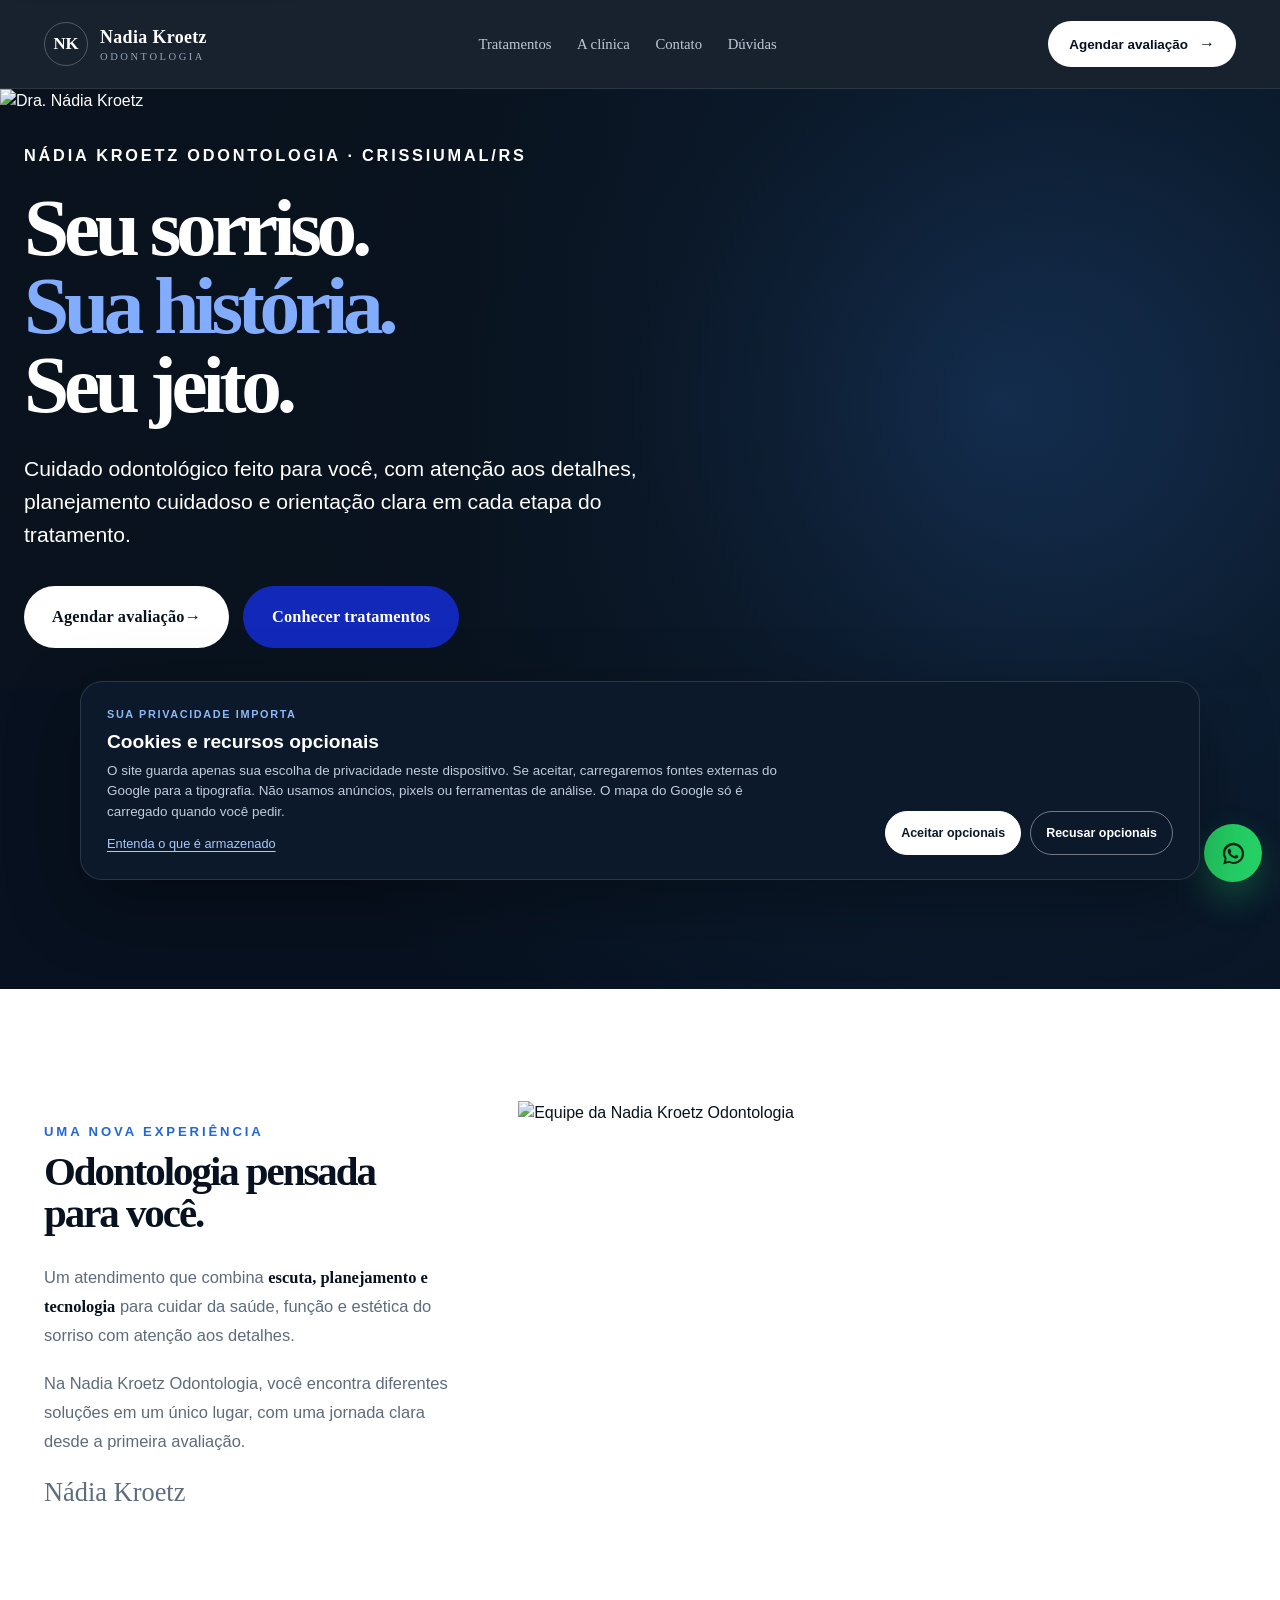
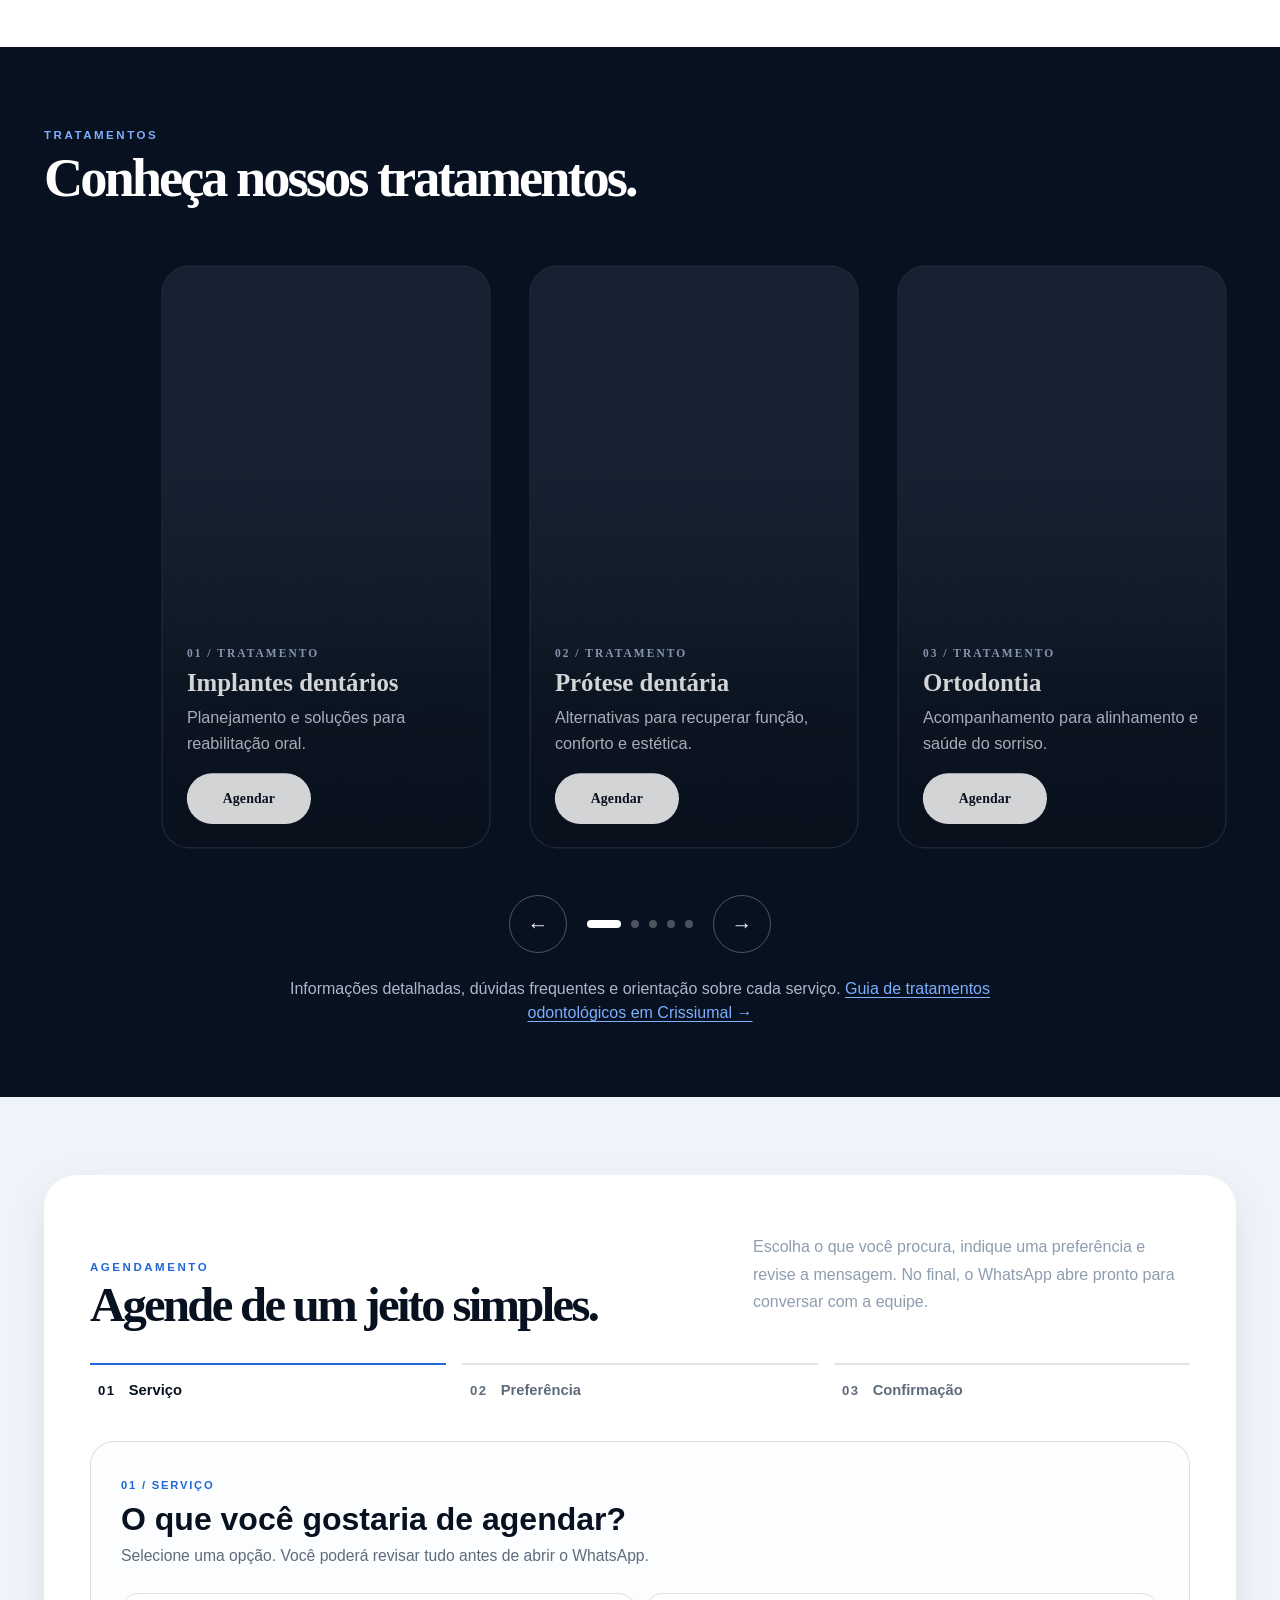
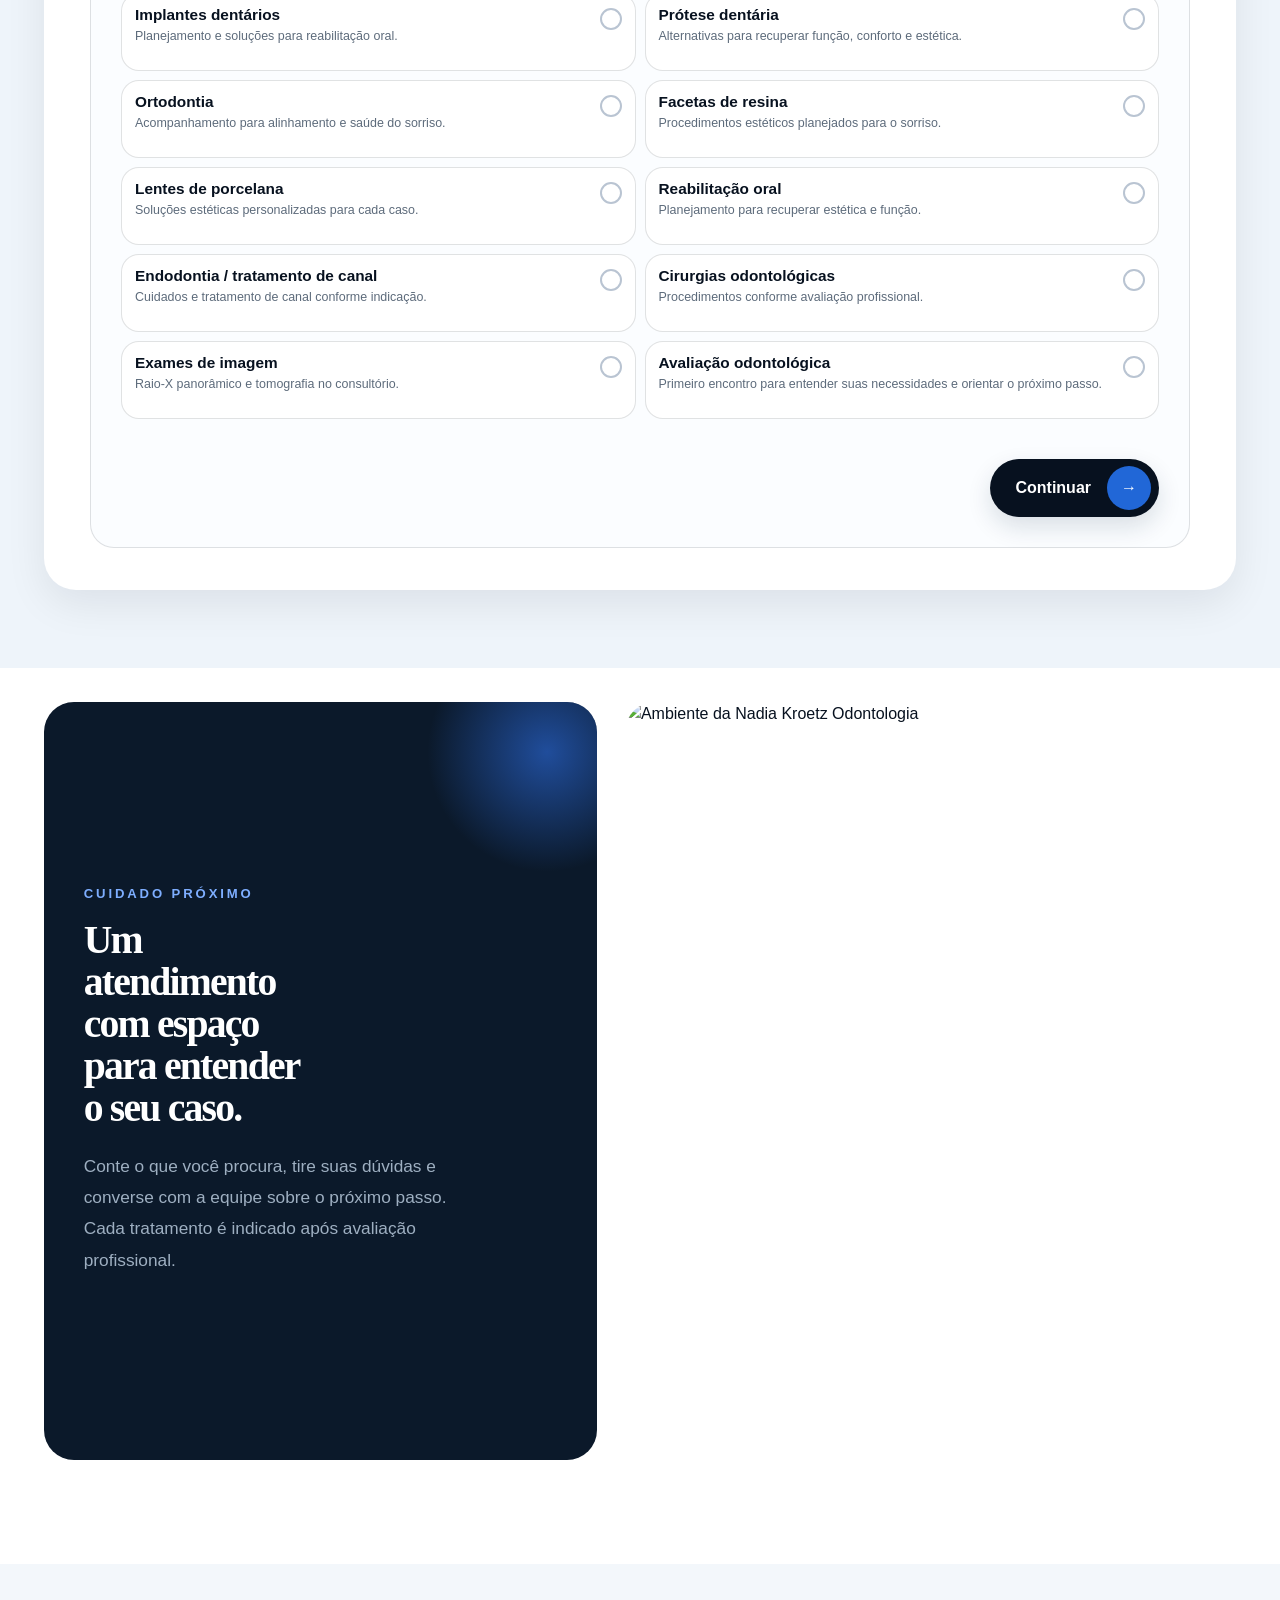
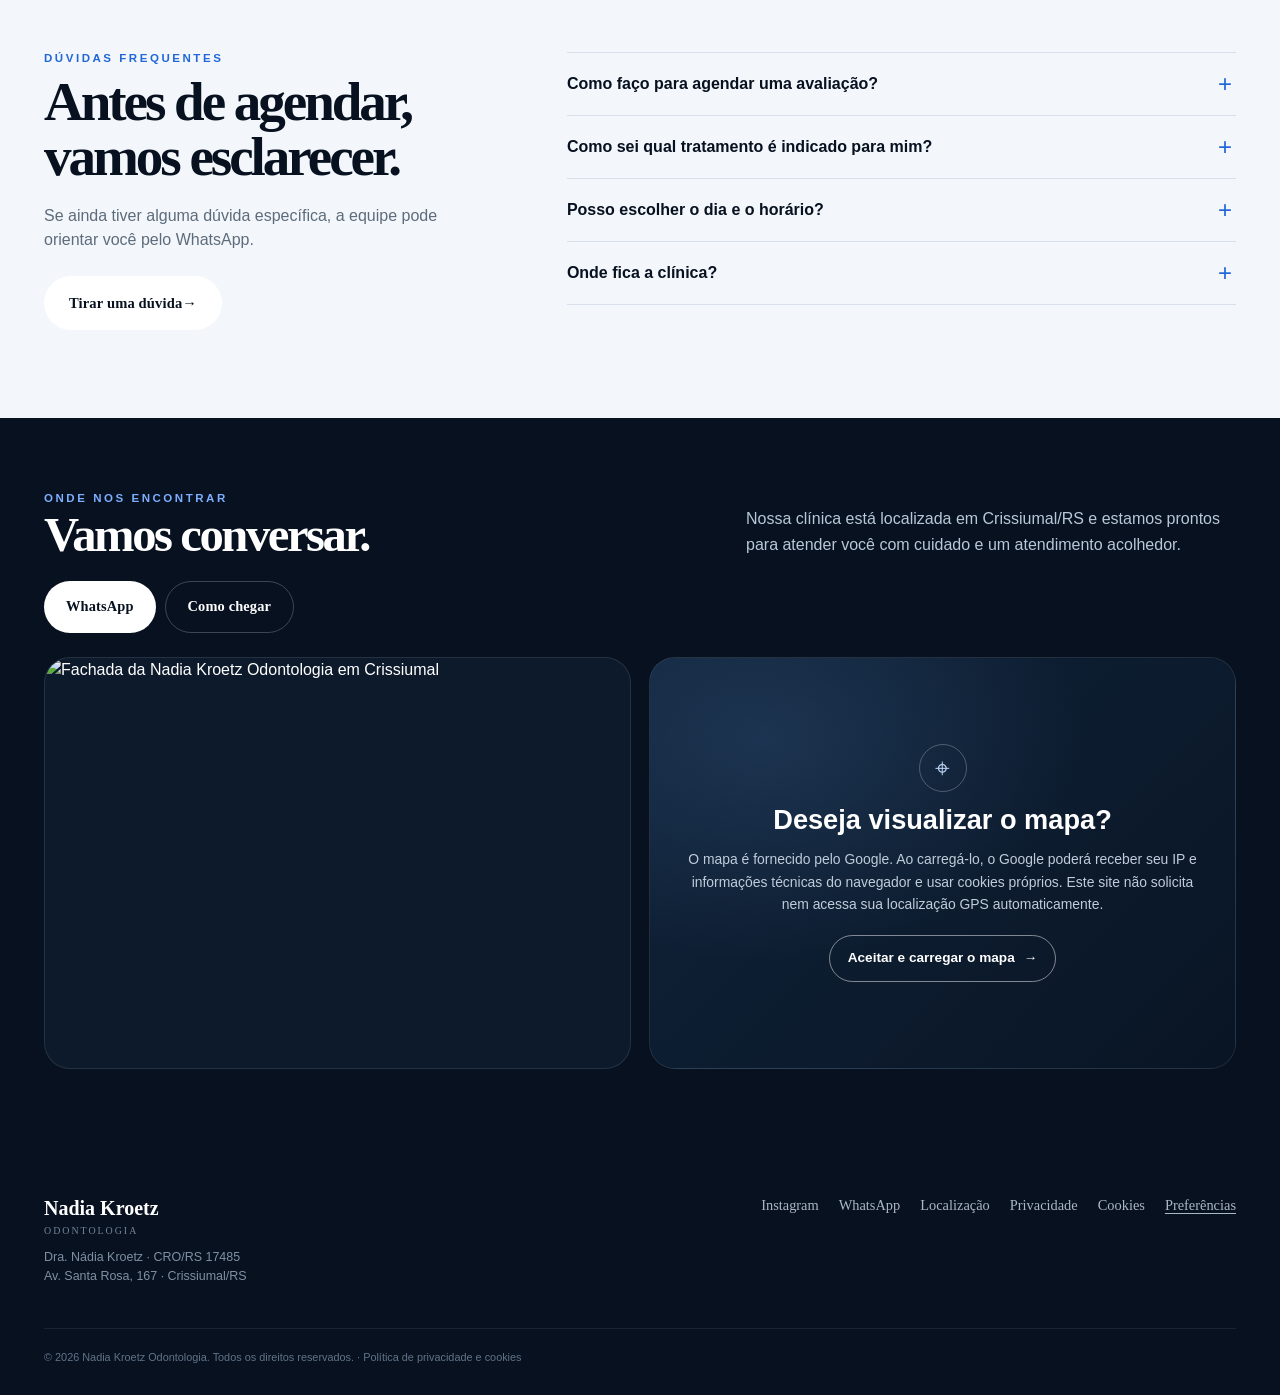
==== commit 1221c31d: "Use clinic facade photo for social link preview" ====
--- a/index.html
+++ b/index.html
@@ -16,12 +16,17 @@
 <meta property="og:title" content="Nadia Kroetz Odontologia | Dentista em Crissiumal RS">
 <meta property="og:description" content="Atendimento odontológico em Crissiumal/RS. Implantes, próteses, ortodontia, facetas, reabilitação oral, endodontia e exames de imagem. Agende sua avaliação.">
 <meta property="og:url" content="https://nadia-kroetz-odontologia.vercel.app/">
-<meta property="og:image" content="https://nadia-kroetz-odontologia.vercel.app/images/HERO-DESKTOP.jpg">
+<meta property="og:image" content="https://nadia-kroetz-odontologia.vercel.app/images/FACHADA.jpg">
+<meta property="og:image:secure_url" content="https://nadia-kroetz-odontologia.vercel.app/images/FACHADA.jpg">
+<meta property="og:image:type" content="image/jpeg">
+<meta property="og:image:alt" content="Imagem principal da Nadia Kroetz Odontologia, clínica odontológica em Crissiumal, RS">
+
+<meta name="twitter:image:alt" content="Nadia Kroetz Odontologia — clínica odontológica em Crissiumal, RS">
 <meta name="twitter:card" content="summary_large_image">
 <meta name="twitter:title" content="Nadia Kroetz Odontologia | Crissiumal RS">
 <meta name="twitter:description" content="Odontologia com cuidado, planejamento e atenção aos detalhes em Crissiumal/RS.">
-<meta name="twitter:image" content="https://nadia-kroetz-odontologia.vercel.app/images/HERO-DESKTOP.jpg">
-<script type="application/ld+json">{"@context":"https://schema.org","@type":"Dentist","name":"Nadia Kroetz Odontologia","url":"https://nadia-kroetz-odontologia.vercel.app/","image":"https://nadia-kroetz-odontologia.vercel.app/images/HERO-DESKTOP.jpg","telephone":"+55 55 9102-7872","address":{"@type":"PostalAddress","streetAddress":"Av. Santa Rosa, 167","addressLocality":"Crissiumal","addressRegion":"RS","addressCountry":"BR"},"areaServed":{"@type":"City","name":"Crissiumal"},"sameAs":["https://www.instagram.com/nadiakroetz.odonto"],"knowsAbout":["Implantes dentários","Prótese dentária","Ortodontia","Facetas de resina","Lentes de porcelana","Reabilitação oral","Endodontia","Tratamento de canal","Cirurgias odontológicas","Exames de imagem odontológicos"],"identifier":"CRO/RS 17485","contactPoint":{"@type":"ContactPoint","contactType":"Agendamento e informações","telephone":"+55 55 9102-7872","availableLanguage":"Portuguese"}}</script>
+<meta name="twitter:image" content="https://nadia-kroetz-odontologia.vercel.app/images/FACHADA.jpg">
+<script type="application/ld+json">{"@context":"https://schema.org","@type":"Dentist","name":"Nadia Kroetz Odontologia","url":"https://nadia-kroetz-odontologia.vercel.app/","image":"https://nadia-kroetz-odontologia.vercel.app/images/FACHADA.jpg","telephone":"+55 55 9102-7872","address":{"@type":"PostalAddress","streetAddress":"Av. Santa Rosa, 167","addressLocality":"Crissiumal","addressRegion":"RS","addressCountry":"BR"},"areaServed":{"@type":"City","name":"Crissiumal"},"sameAs":["https://www.instagram.com/nadiakroetz.odonto"],"knowsAbout":["Implantes dentários","Prótese dentária","Ortodontia","Facetas de resina","Lentes de porcelana","Reabilitação oral","Endodontia","Tratamento de canal","Cirurgias odontológicas","Exames de imagem odontológicos"],"identifier":"CRO/RS 17485","contactPoint":{"@type":"ContactPoint","contactType":"Agendamento e informações","telephone":"+55 55 9102-7872","availableLanguage":"Portuguese"}}</script>
 
 <link rel="preload" as="image" href="/images/HERO-DESKTOP.jpg?v=jpg-images-20261122" fetchpriority="high" media="(min-width: 701px)">
 <link rel="preload" as="image" href="/images/HERO-CELULAR.jpg?v=jpg-images-20261122" media="(max-width: 700px)">
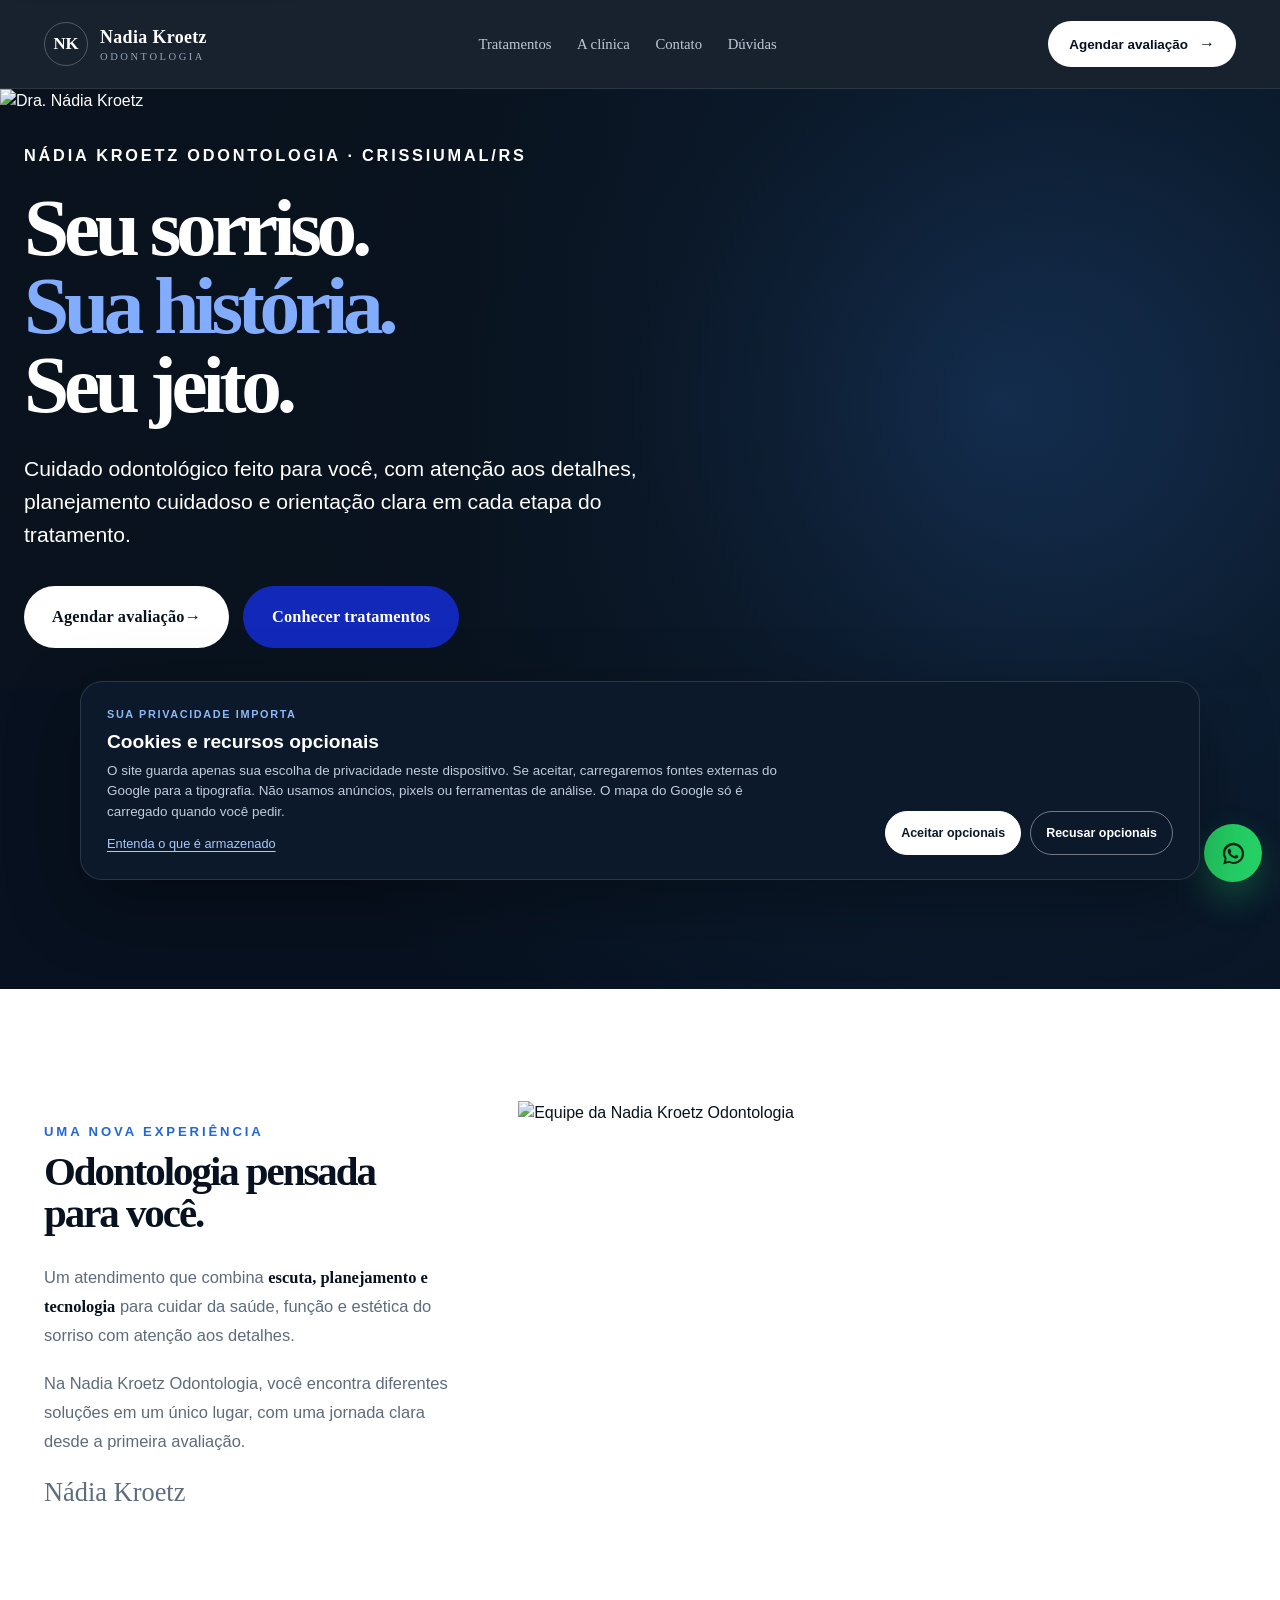
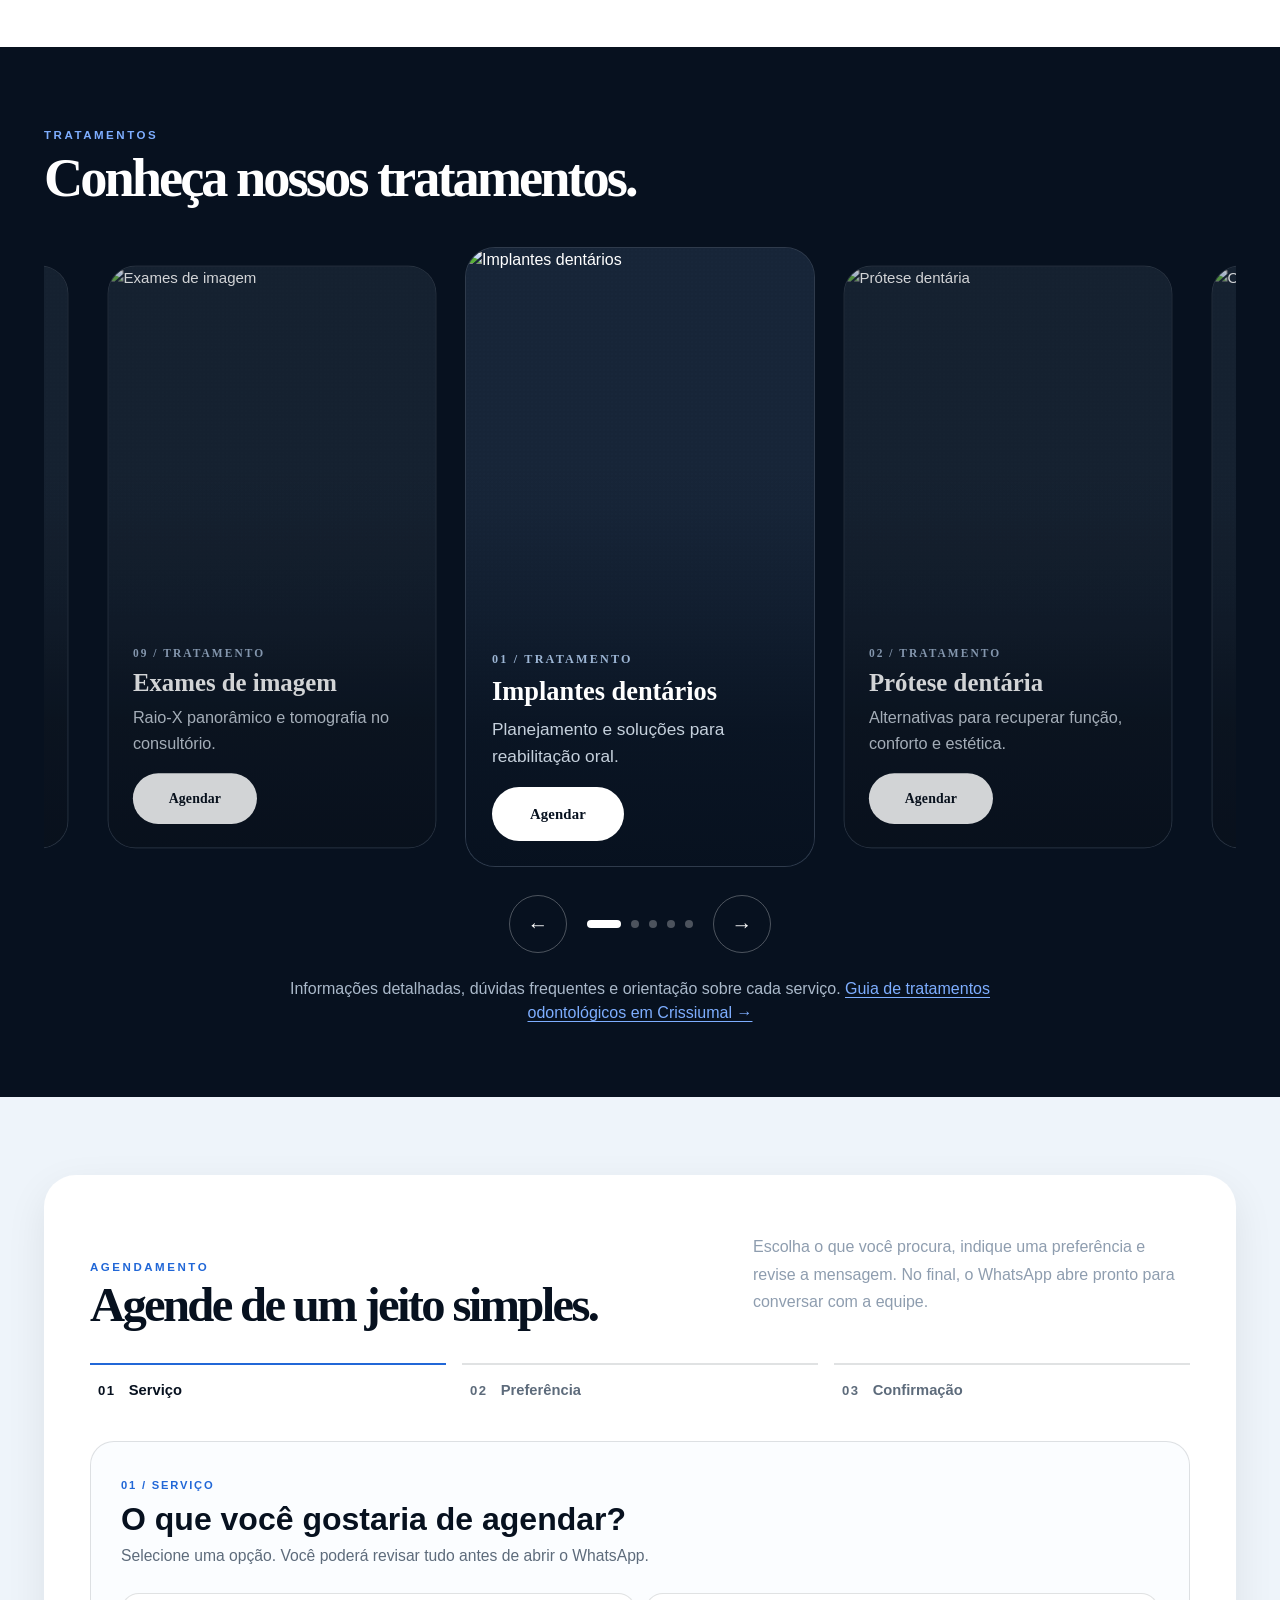
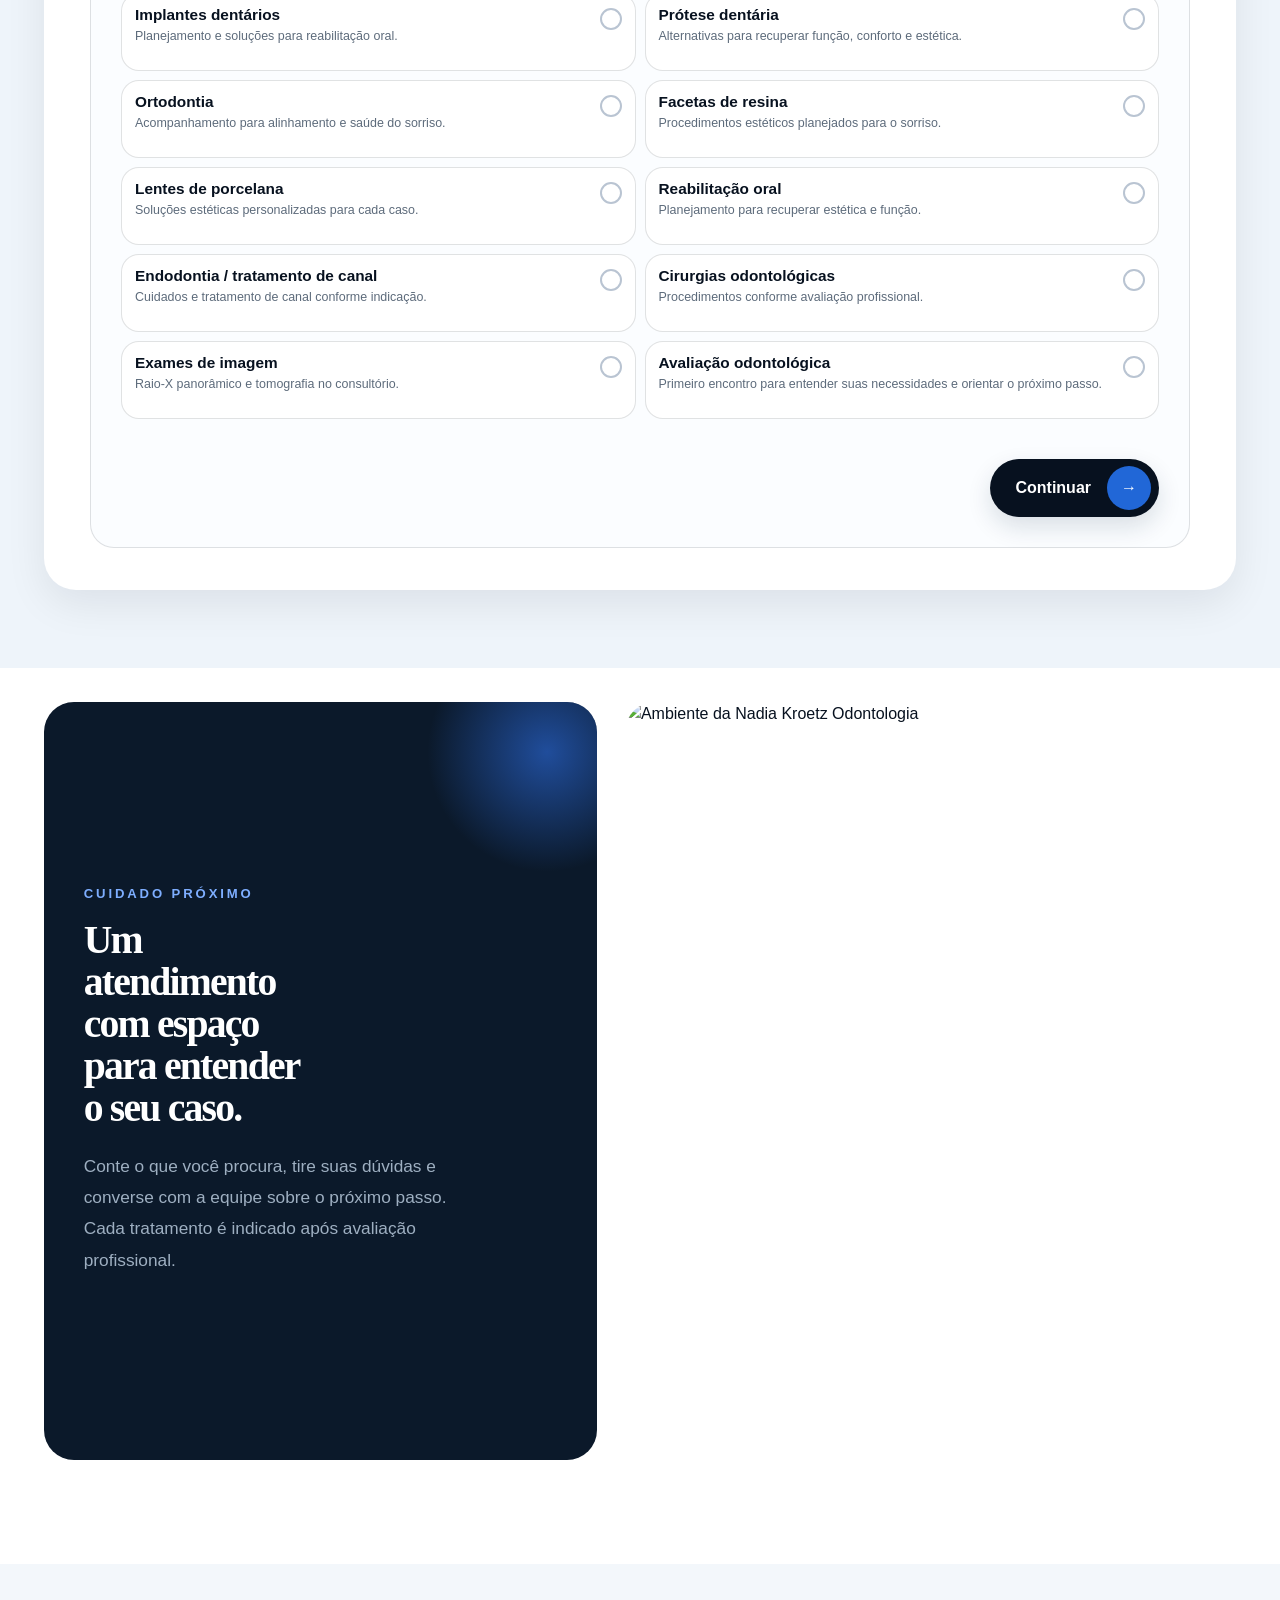
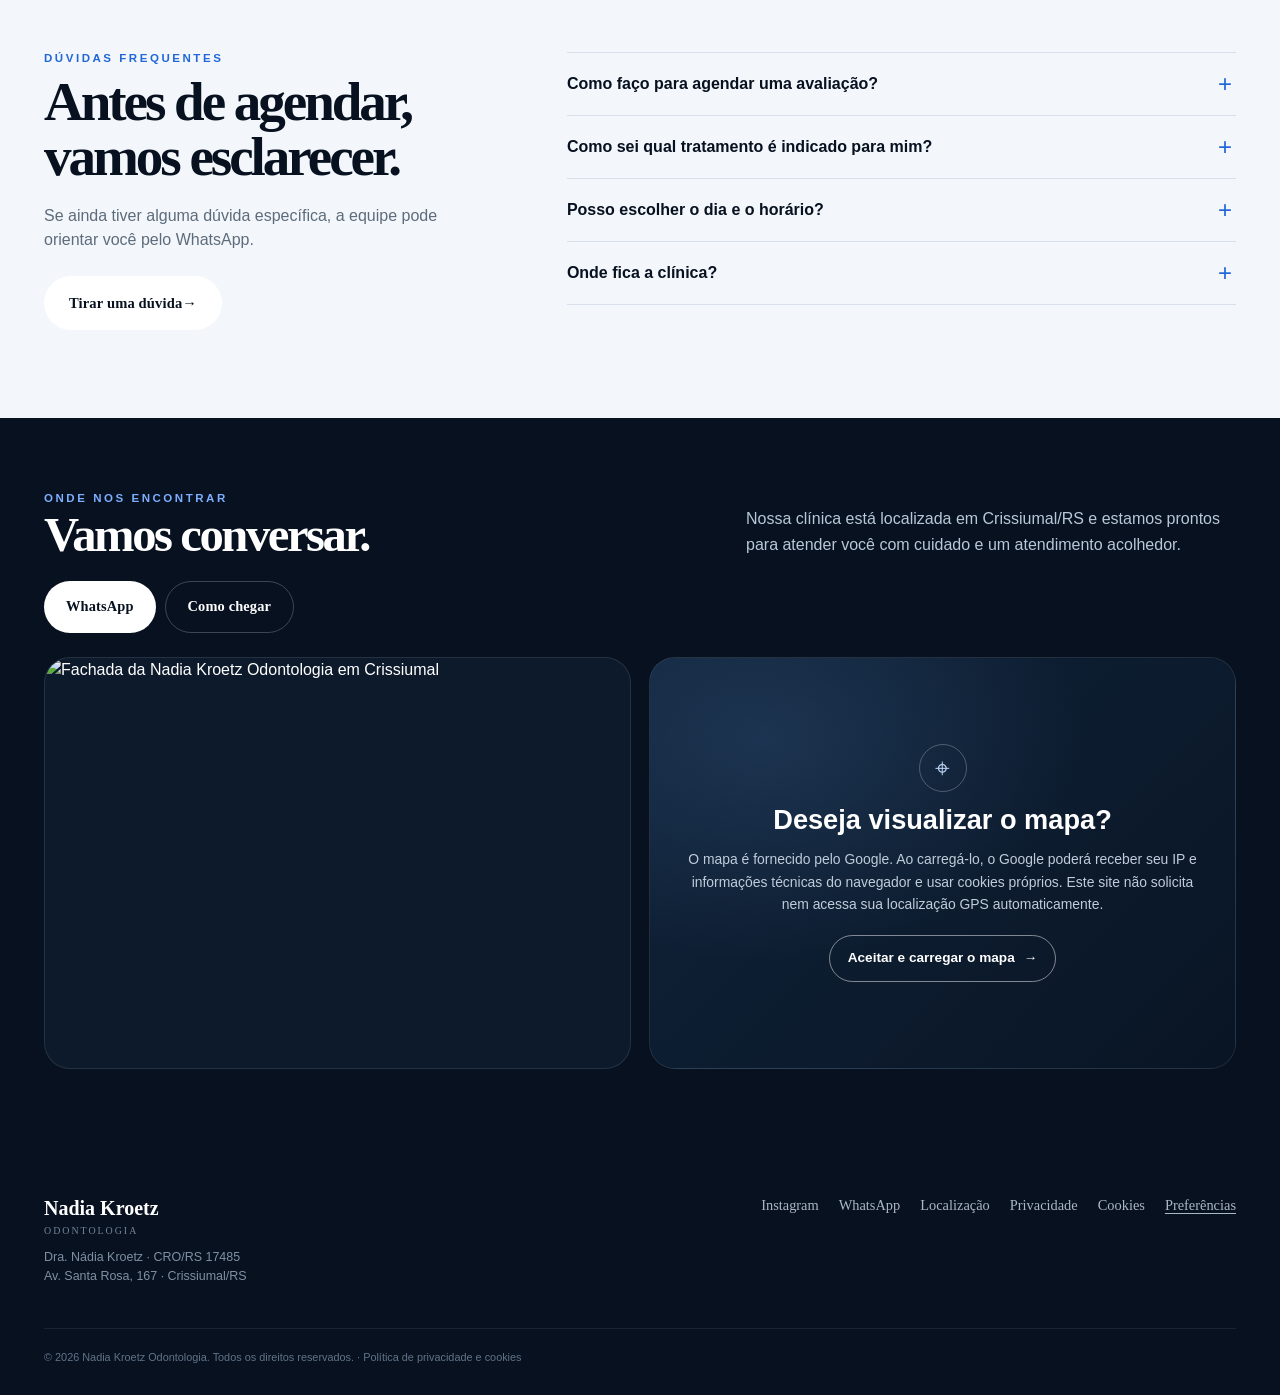
==== commit 64f3826e: "Refresh social preview cache for clinic facade" ====
--- a/index.html
+++ b/index.html
@@ -16,8 +16,8 @@
 <meta property="og:title" content="Nadia Kroetz Odontologia | Dentista em Crissiumal RS">
 <meta property="og:description" content="Atendimento odontológico em Crissiumal/RS. Implantes, próteses, ortodontia, facetas, reabilitação oral, endodontia e exames de imagem. Agende sua avaliação.">
 <meta property="og:url" content="https://nadia-kroetz-odontologia.vercel.app/">
-<meta property="og:image" content="https://nadia-kroetz-odontologia.vercel.app/images/FACHADA.jpg">
-<meta property="og:image:secure_url" content="https://nadia-kroetz-odontologia.vercel.app/images/FACHADA.jpg">
+<meta property="og:image" content="https://nadia-kroetz-odontologia.vercel.app/images/FACHADA.jpg?v=fachada-share-20261122">
+<meta property="og:image:secure_url" content="https://nadia-kroetz-odontologia.vercel.app/images/FACHADA.jpg?v=fachada-share-20261122">
 <meta property="og:image:type" content="image/jpeg">
 <meta property="og:image:alt" content="Imagem principal da Nadia Kroetz Odontologia, clínica odontológica em Crissiumal, RS">
 
@@ -25,8 +25,8 @@
 <meta name="twitter:card" content="summary_large_image">
 <meta name="twitter:title" content="Nadia Kroetz Odontologia | Crissiumal RS">
 <meta name="twitter:description" content="Odontologia com cuidado, planejamento e atenção aos detalhes em Crissiumal/RS.">
-<meta name="twitter:image" content="https://nadia-kroetz-odontologia.vercel.app/images/FACHADA.jpg">
-<script type="application/ld+json">{"@context":"https://schema.org","@type":"Dentist","name":"Nadia Kroetz Odontologia","url":"https://nadia-kroetz-odontologia.vercel.app/","image":"https://nadia-kroetz-odontologia.vercel.app/images/FACHADA.jpg","telephone":"+55 55 9102-7872","address":{"@type":"PostalAddress","streetAddress":"Av. Santa Rosa, 167","addressLocality":"Crissiumal","addressRegion":"RS","addressCountry":"BR"},"areaServed":{"@type":"City","name":"Crissiumal"},"sameAs":["https://www.instagram.com/nadiakroetz.odonto"],"knowsAbout":["Implantes dentários","Prótese dentária","Ortodontia","Facetas de resina","Lentes de porcelana","Reabilitação oral","Endodontia","Tratamento de canal","Cirurgias odontológicas","Exames de imagem odontológicos"],"identifier":"CRO/RS 17485","contactPoint":{"@type":"ContactPoint","contactType":"Agendamento e informações","telephone":"+55 55 9102-7872","availableLanguage":"Portuguese"}}</script>
+<meta name="twitter:image" content="https://nadia-kroetz-odontologia.vercel.app/images/FACHADA.jpg?v=fachada-share-20261122">
+<script type="application/ld+json">{"@context":"https://schema.org","@type":"Dentist","name":"Nadia Kroetz Odontologia","url":"https://nadia-kroetz-odontologia.vercel.app/","image":"https://nadia-kroetz-odontologia.vercel.app/images/FACHADA.jpg?v=fachada-share-20261122","telephone":"+55 55 9102-7872","address":{"@type":"PostalAddress","streetAddress":"Av. Santa Rosa, 167","addressLocality":"Crissiumal","addressRegion":"RS","addressCountry":"BR"},"areaServed":{"@type":"City","name":"Crissiumal"},"sameAs":["https://www.instagram.com/nadiakroetz.odonto"],"knowsAbout":["Implantes dentários","Prótese dentária","Ortodontia","Facetas de resina","Lentes de porcelana","Reabilitação oral","Endodontia","Tratamento de canal","Cirurgias odontológicas","Exames de imagem odontológicos"],"identifier":"CRO/RS 17485","contactPoint":{"@type":"ContactPoint","contactType":"Agendamento e informações","telephone":"+55 55 9102-7872","availableLanguage":"Portuguese"}}</script>
 
 <link rel="preload" as="image" href="/images/HERO-DESKTOP.jpg?v=jpg-images-20261122" fetchpriority="high" media="(min-width: 701px)">
 <link rel="preload" as="image" href="/images/HERO-CELULAR.jpg?v=jpg-images-20261122" media="(max-width: 700px)">
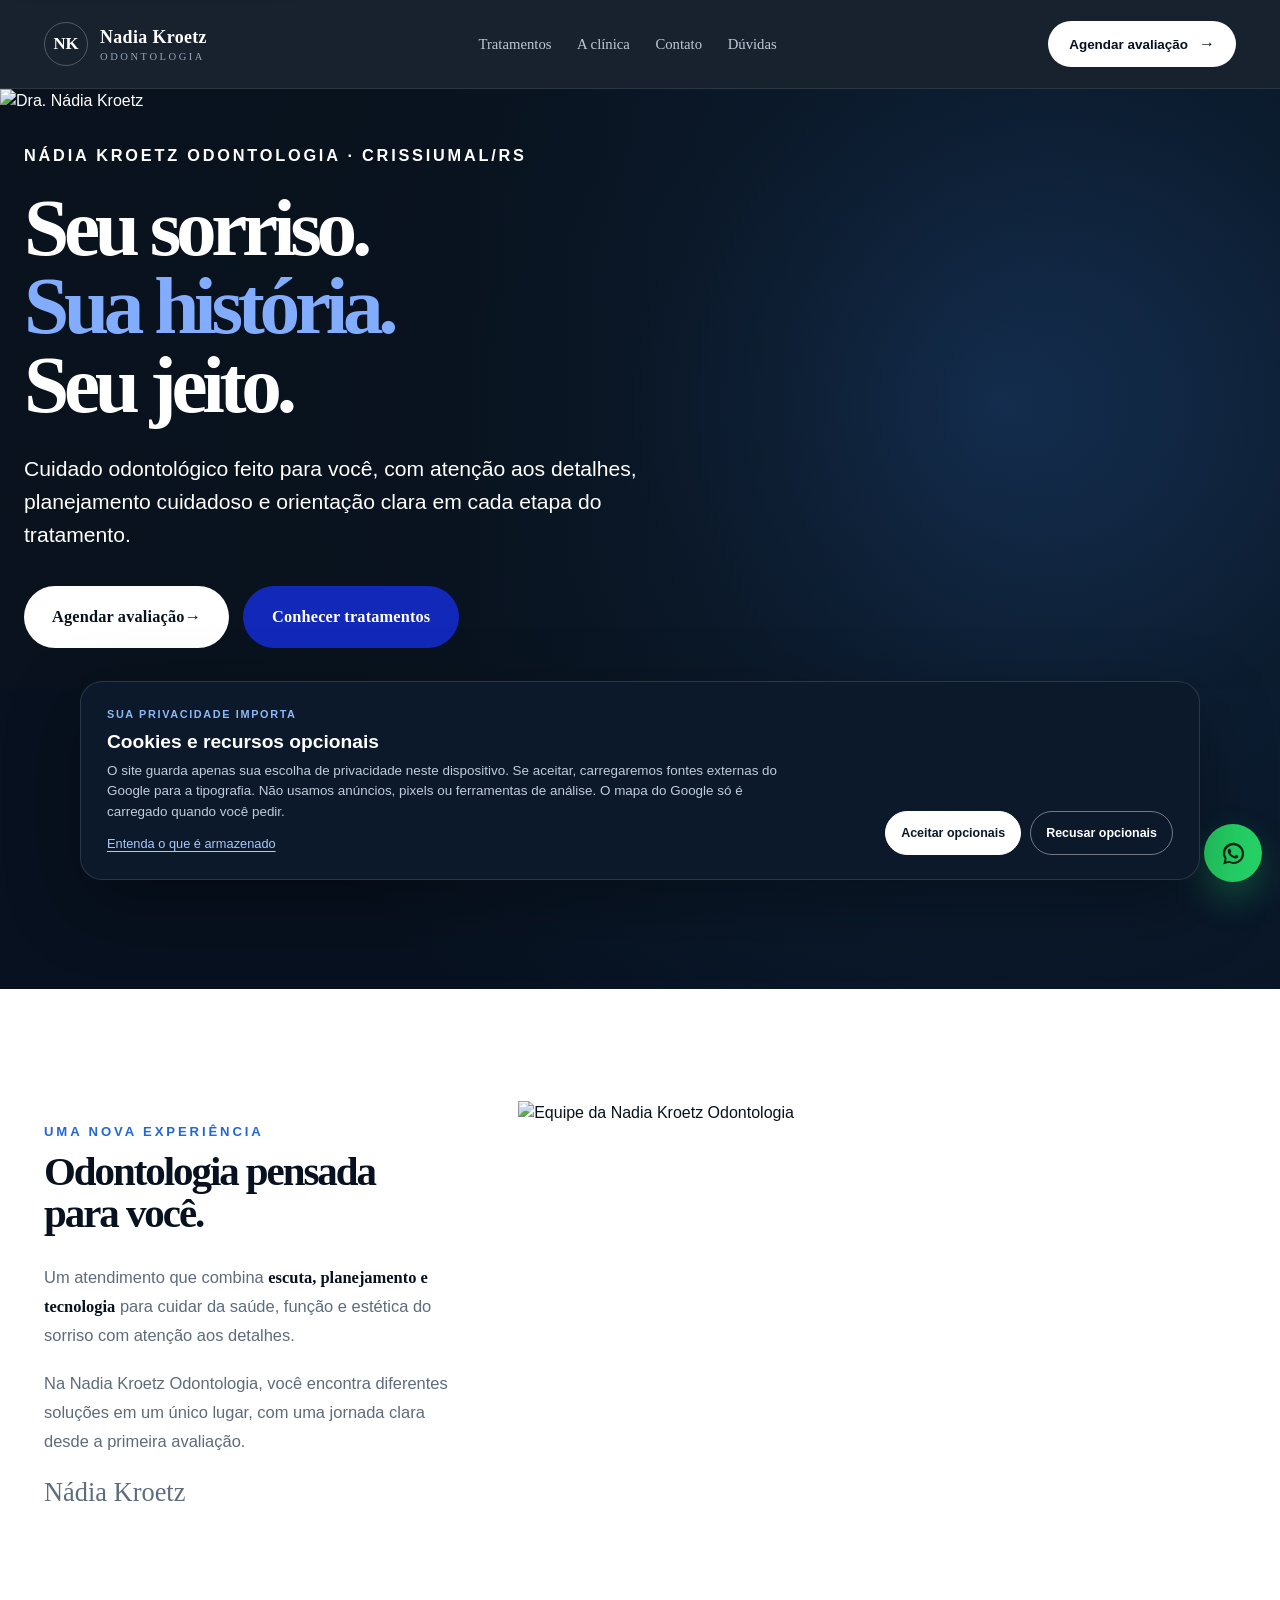
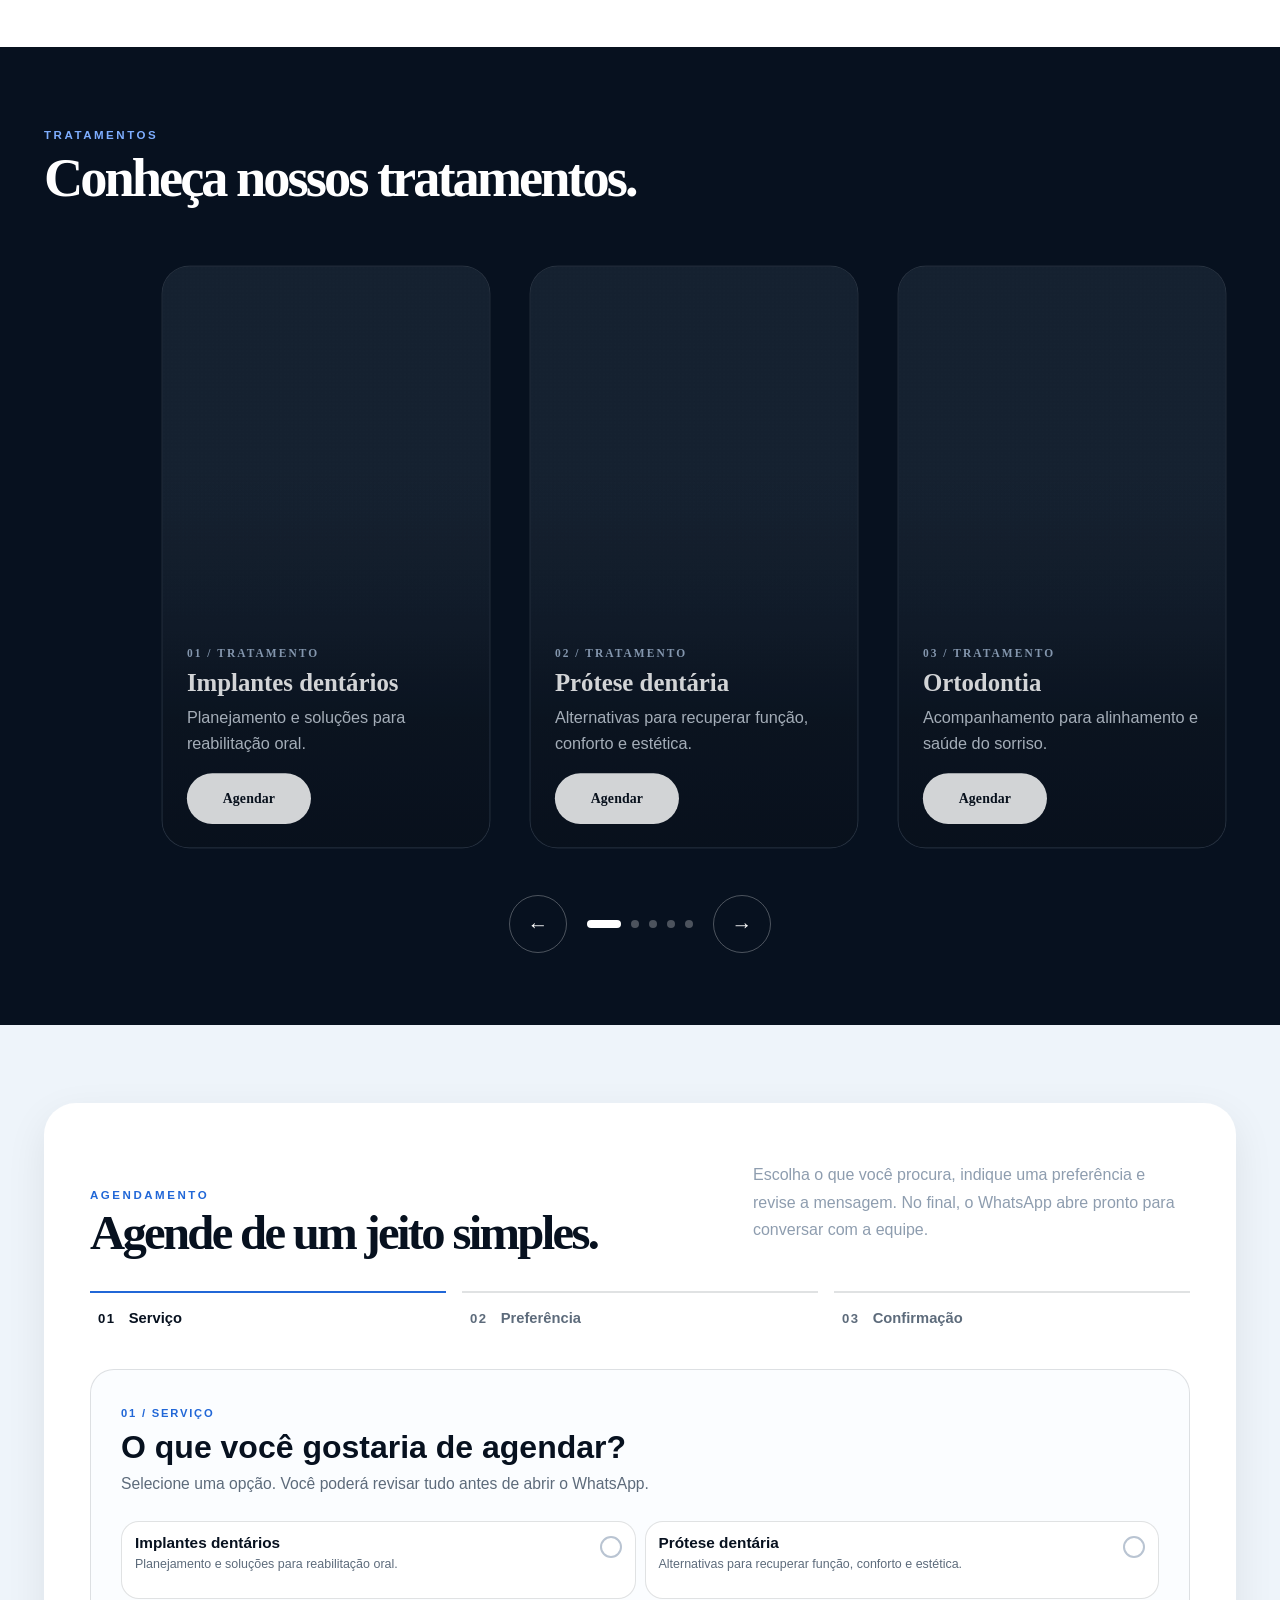
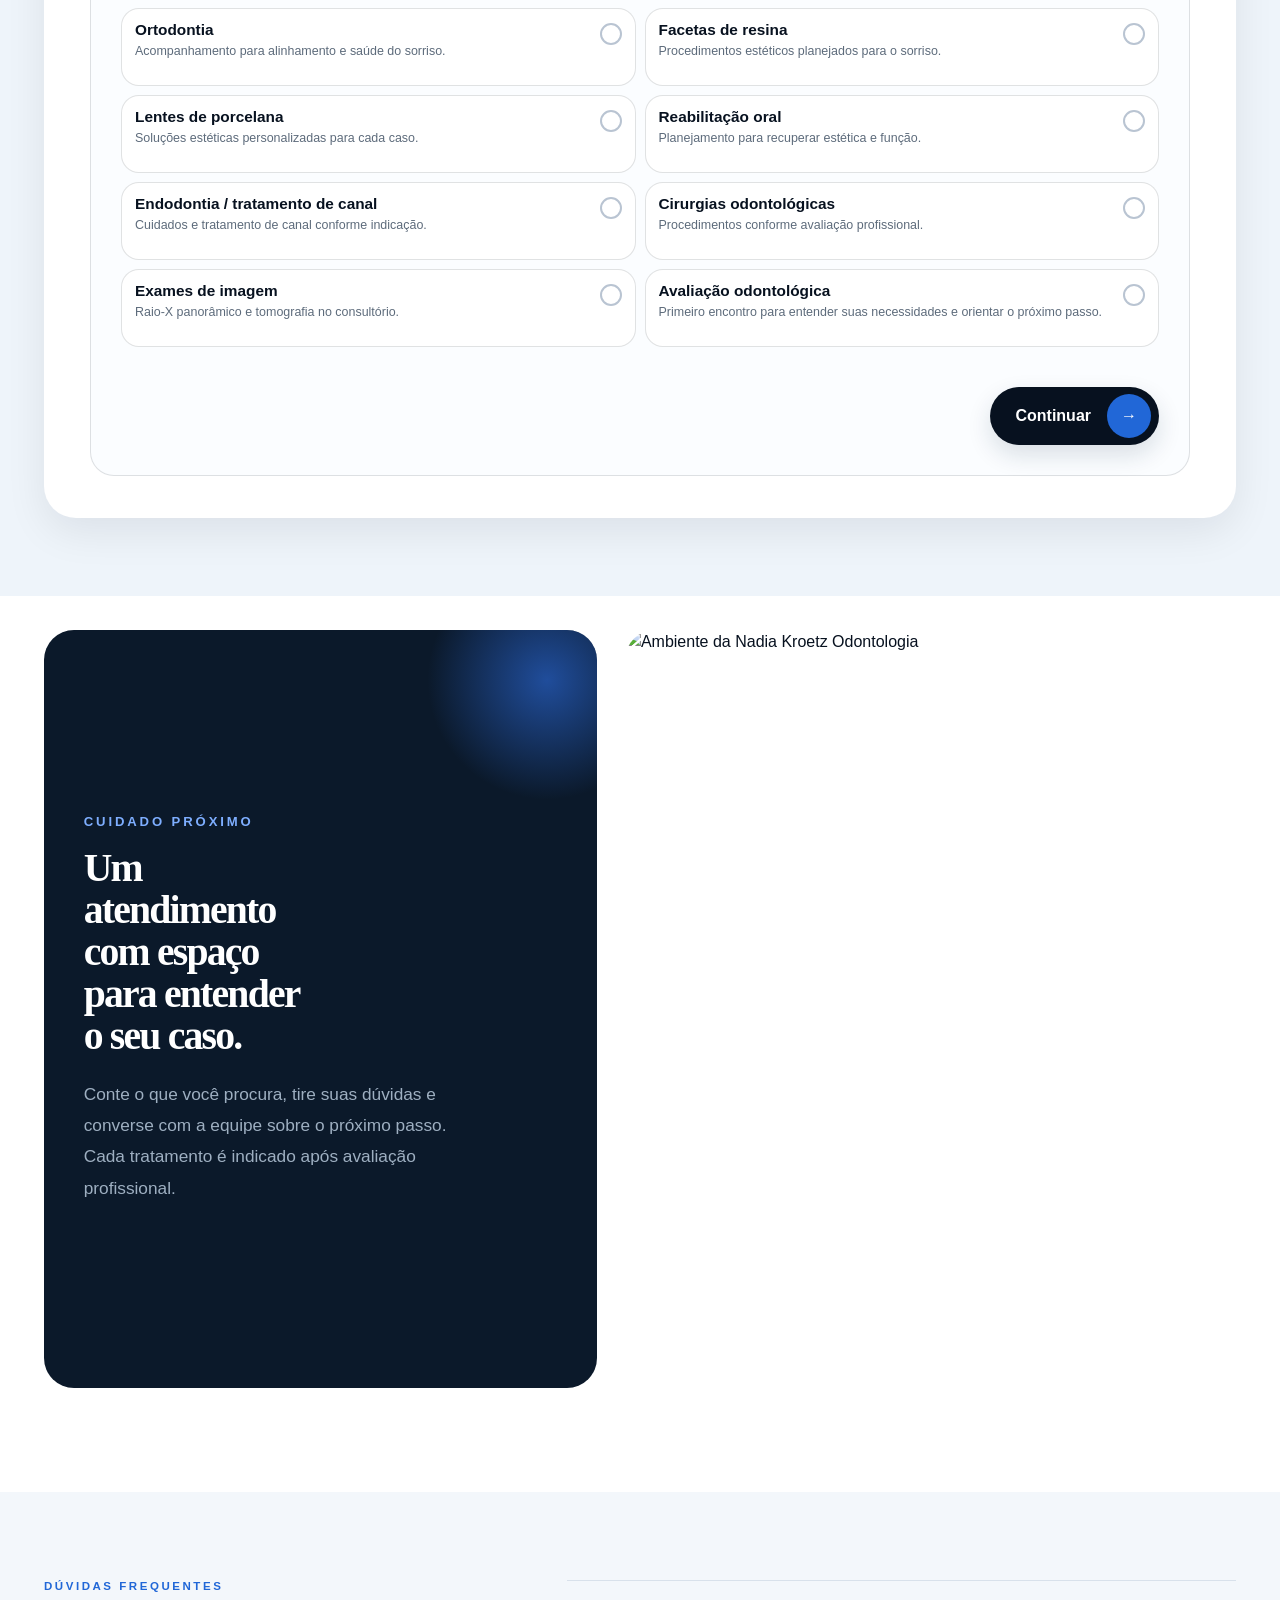
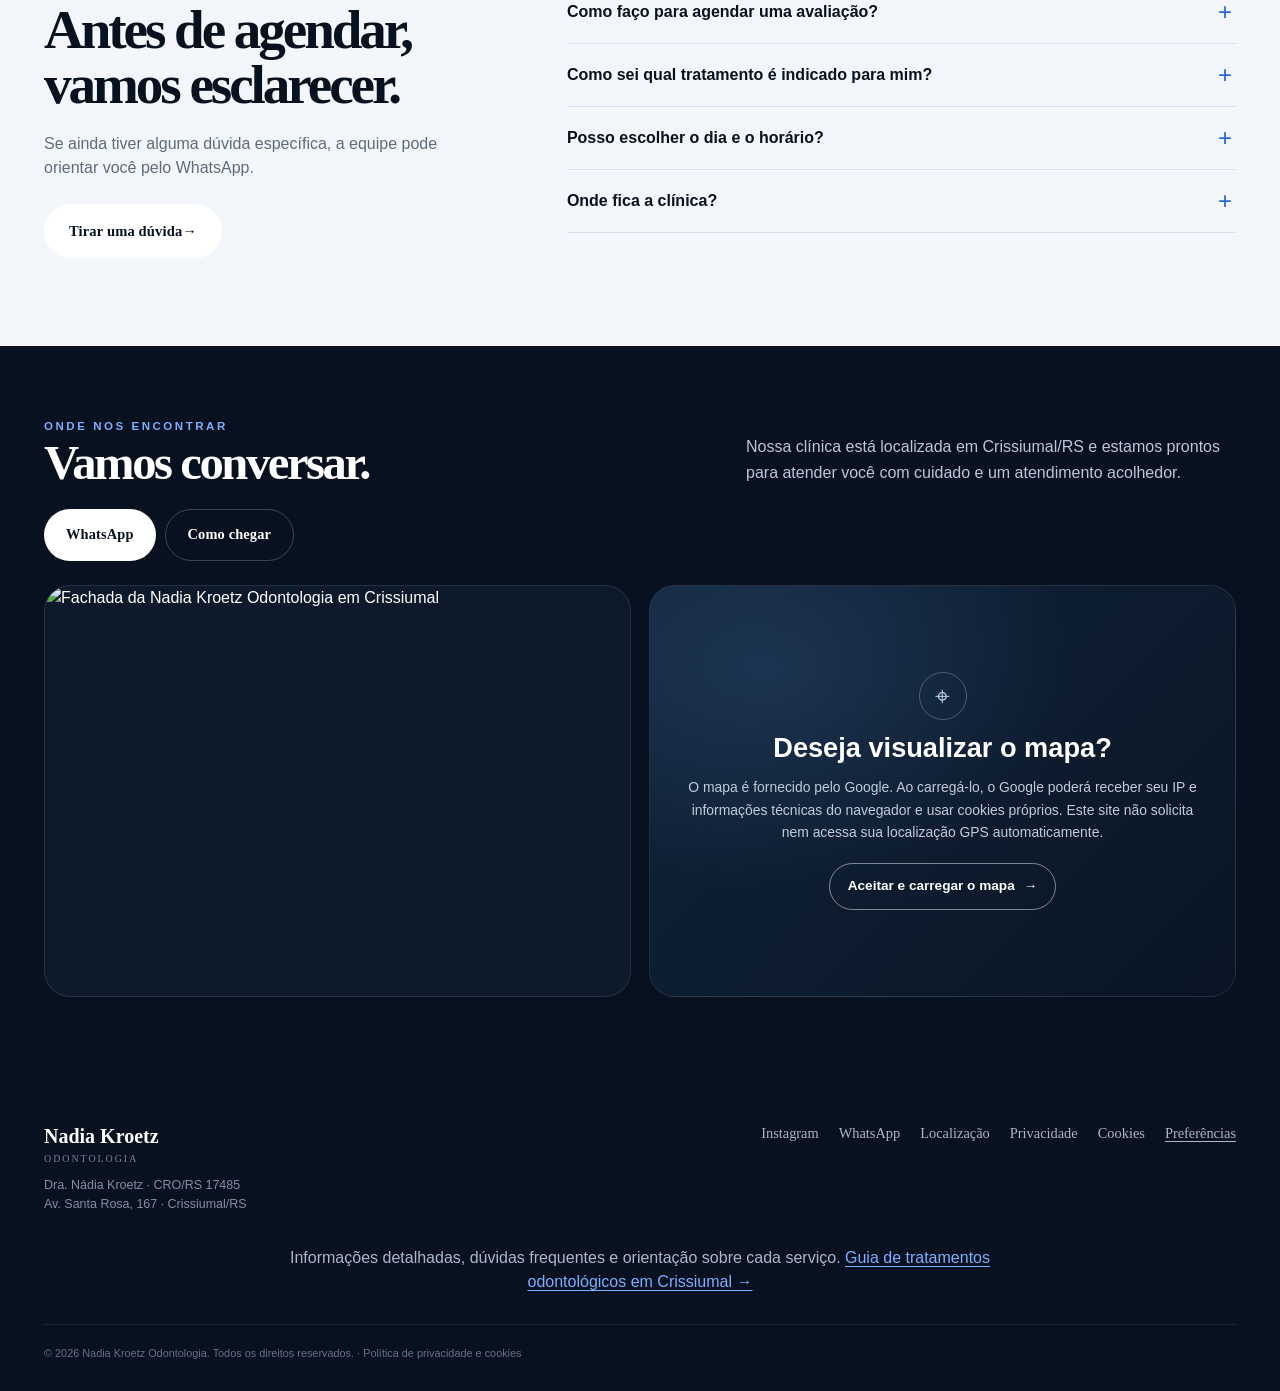
==== commit 29163b45: "Move treatments guide link to bottom of homepage" ====
--- a/index.html
+++ b/index.html
@@ -91,7 +91,7 @@
 </div>
 <div class="treatment-track" id="services" role="region" aria-label="Carrossel de tratamentos odontológicos" tabindex="0"></div>
 <div class="carousel-controls"><button aria-label="Tratamento anterior" class="arrow" id="prevService" type="button">←</button><p class="sr-only" aria-live="polite" aria-atomic="true" id="carouselStatus">Carrossel de tratamentos. Use os botões anterior e próximo.</p><div class="carousel-dots" id="serviceDots" aria-hidden="true"></div><button aria-label="Próximo tratamento" class="arrow" id="nextService" type="button">→</button></div>
-<p style="text-align:center;margin:24px auto 0;max-width:720px;color:#aab9ca">Informações detalhadas, dúvidas frequentes e orientação sobre cada serviço. <a href="/tratamentos.html" style="color:#7eaeff;text-decoration:underline;text-underline-offset:3px">Guia de tratamentos odontológicos em Crissiumal →</a></p>
+
 </div>
 </section><section aria-labelledby="booking-title" class="section booking-section" id="agendar">
 <div class="container booking-shell">
@@ -205,7 +205,7 @@
 </section>
 
 </main>
-<footer><div class="container"><div class="footer-grid"><div class="footer-brand"><strong>Nadia Kroetz</strong><span>ODONTOLOGIA</span><p>Dra. Nádia Kroetz · CRO/RS 17485<br/>Av. Santa Rosa, 167 · Crissiumal/RS</p></div><div class="footer-links"><a href="https://www.instagram.com/nadiakroetz.odonto" rel="noopener noreferrer" target="_blank">Instagram</a><a href="https://wa.me/555591027872" rel="noopener noreferrer" target="_blank">WhatsApp</a><a href="#contato">Localização</a><a href="/privacidade.html">Privacidade</a><a href="/privacidade.html#cookies">Cookies</a><button class="privacy-settings-link" id="managePrivacy" type="button">Preferências</button></div></div><div class="legal">© 2026 Nadia Kroetz Odontologia. Todos os direitos reservados. · <a href="/privacidade.html">Política de privacidade e cookies</a></div></div></footer>
+<footer><div class="container"><div class="footer-grid"><div class="footer-brand"><strong>Nadia Kroetz</strong><span>ODONTOLOGIA</span><p>Dra. Nádia Kroetz · CRO/RS 17485<br/>Av. Santa Rosa, 167 · Crissiumal/RS</p></div><div class="footer-links"><a href="https://www.instagram.com/nadiakroetz.odonto" rel="noopener noreferrer" target="_blank">Instagram</a><a href="https://wa.me/555591027872" rel="noopener noreferrer" target="_blank">WhatsApp</a><a href="#contato">Localização</a><a href="/privacidade.html">Privacidade</a><a href="/privacidade.html#cookies">Cookies</a><button class="privacy-settings-link" id="managePrivacy" type="button">Preferências</button></div></div><p style="text-align:center;margin:20px auto 0;max-width:720px;color:#aab9ca">Informações detalhadas, dúvidas frequentes e orientação sobre cada serviço. <a href="/tratamentos.html" style="color:#7eaeff;text-decoration:underline;text-underline-offset:3px">Guia de tratamentos odontológicos em Crissiumal →</a></p><div class="legal">© 2026 Nadia Kroetz Odontologia. Todos os direitos reservados. · <a href="/privacidade.html">Política de privacidade e cookies</a></div></div></footer>
 <aside class="privacy-banner" id="privacyBanner" role="dialog" aria-labelledby="privacyBannerTitle" aria-describedby="privacyBannerDescription">
   <div class="privacy-banner-copy">
     <span class="privacy-eyebrow">Sua privacidade importa</span>
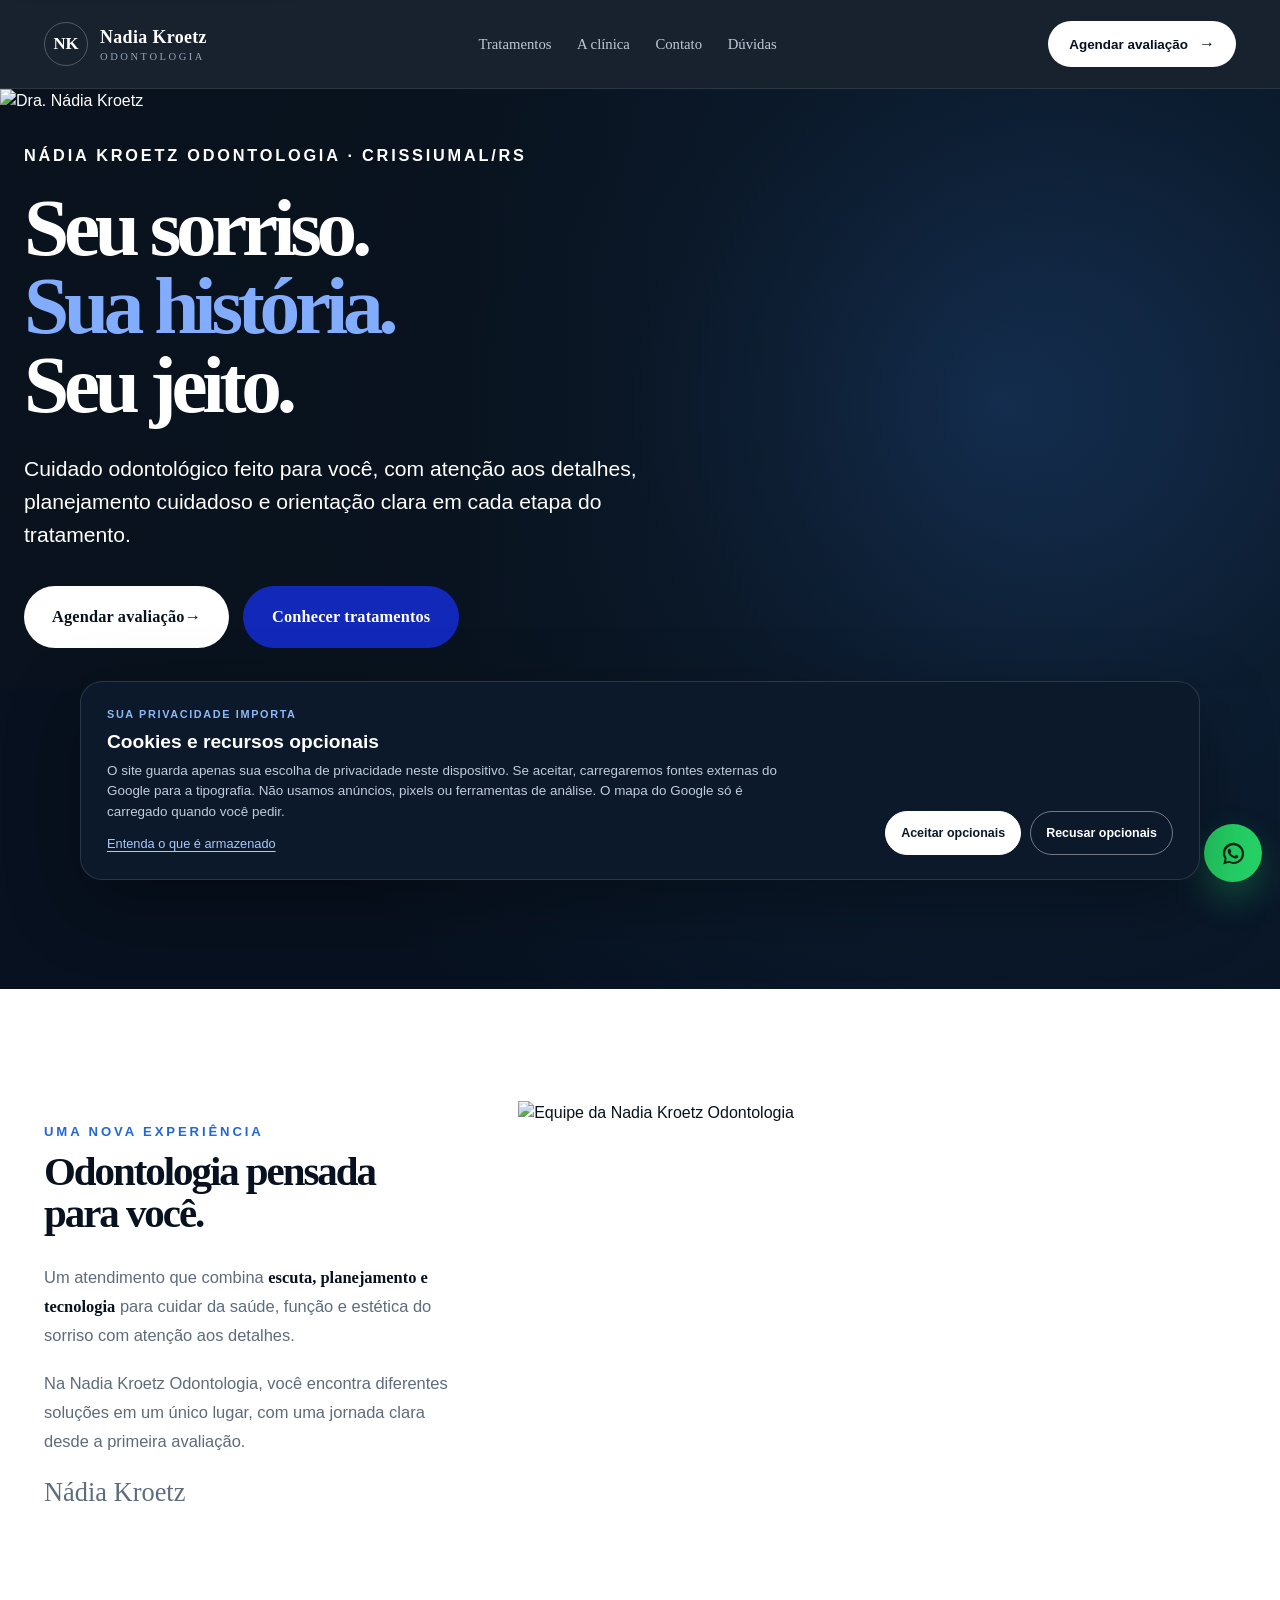
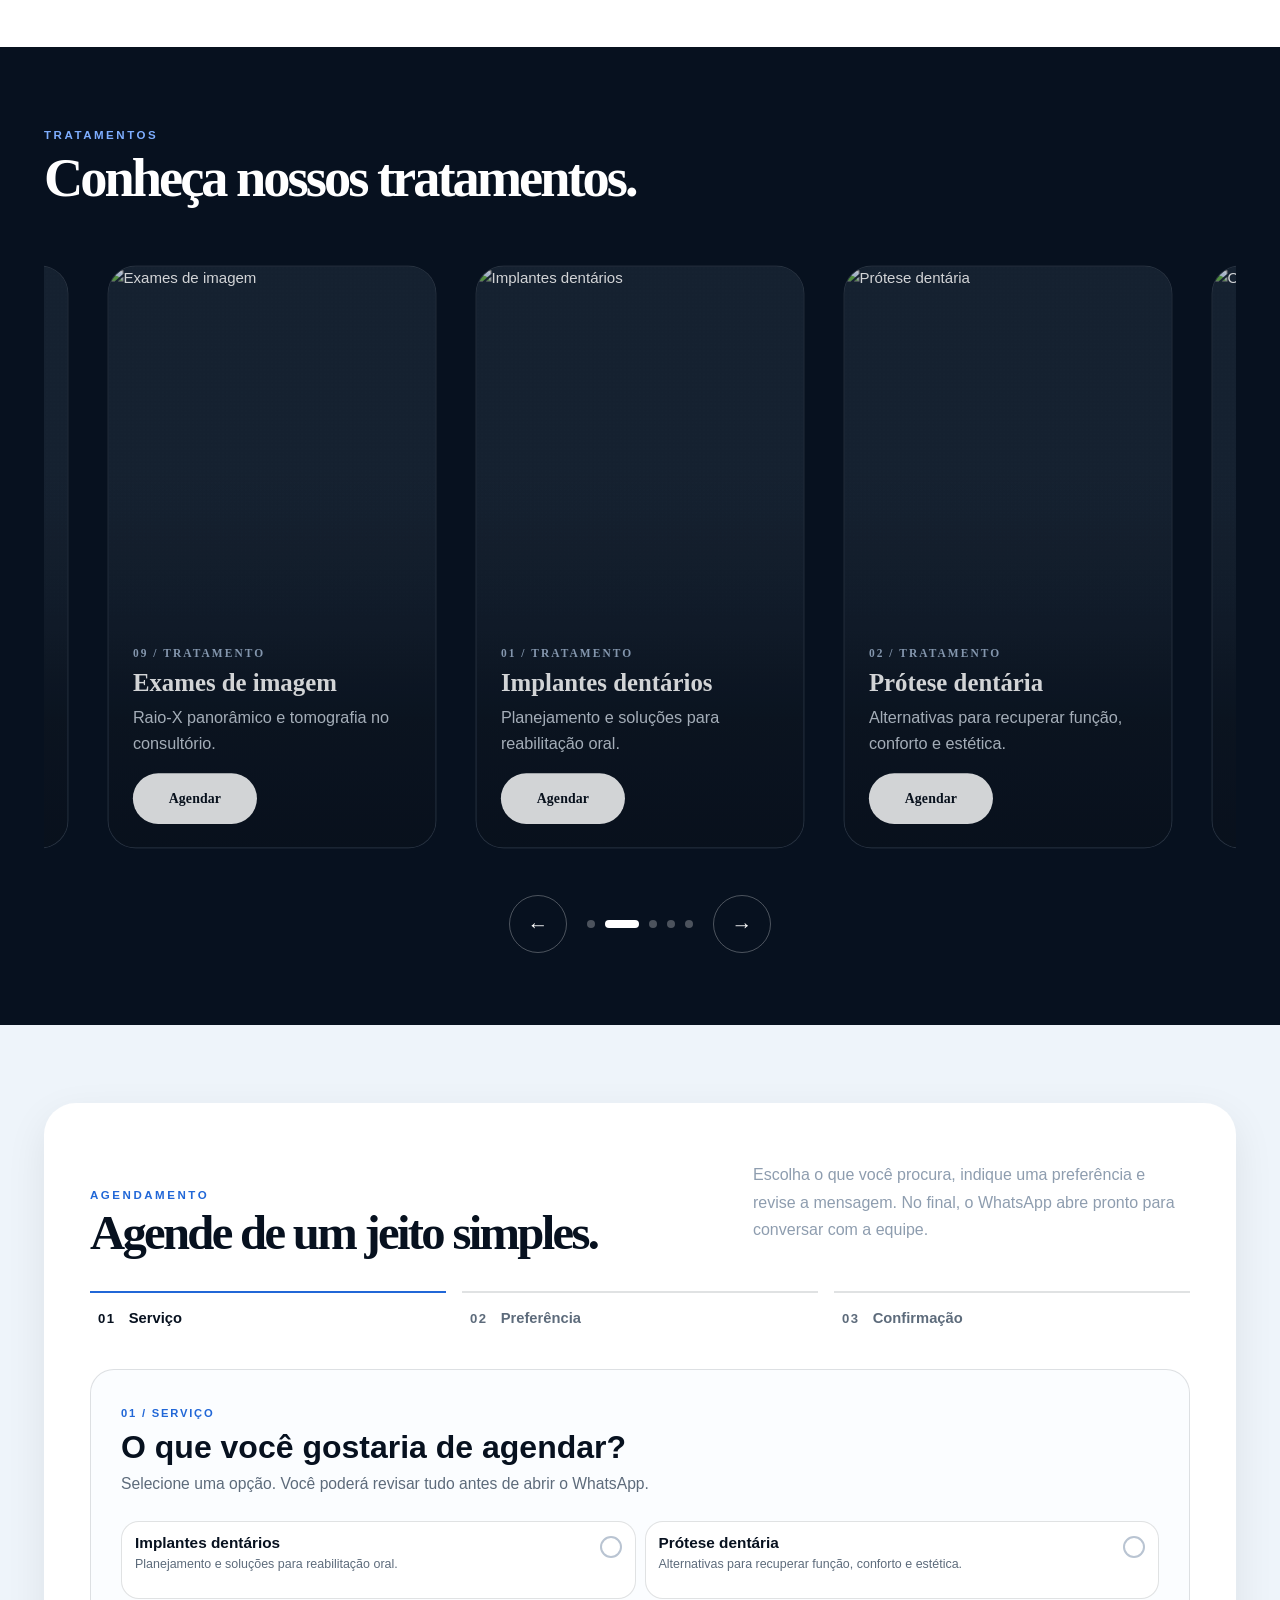
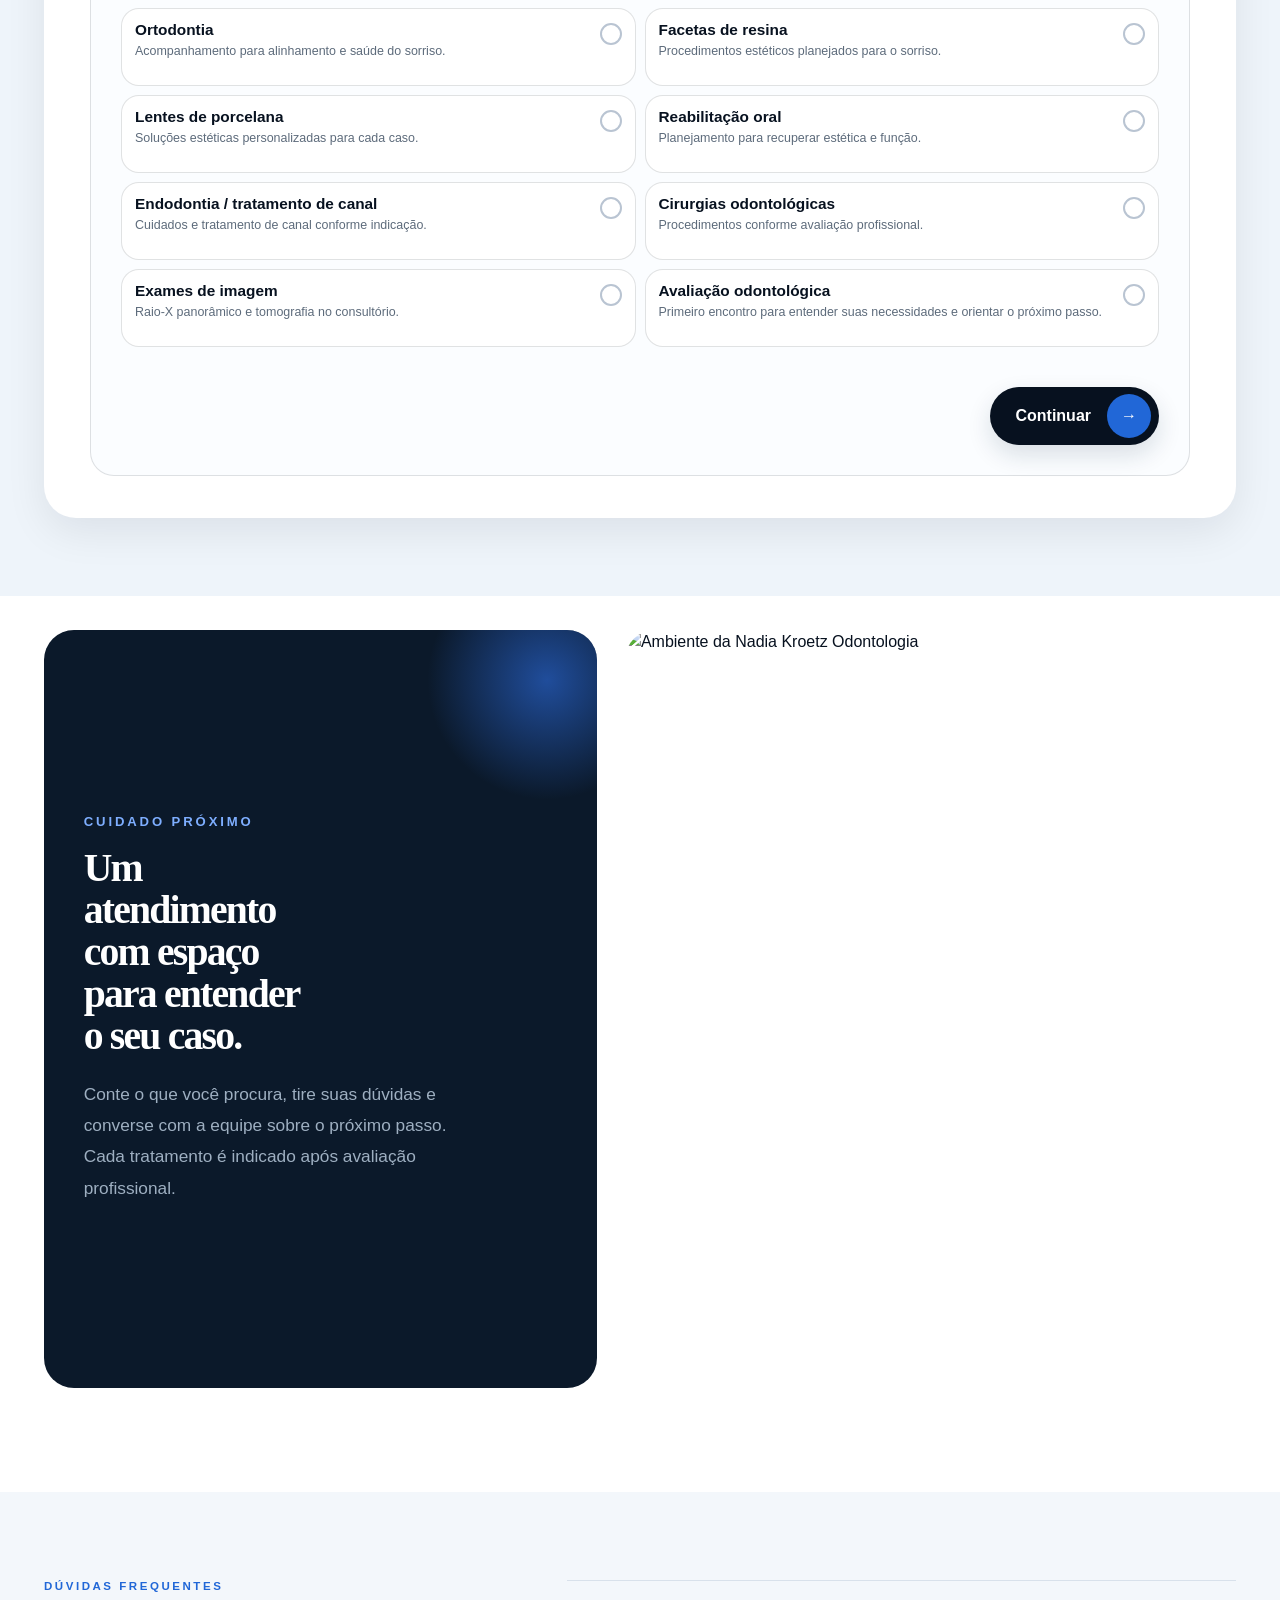
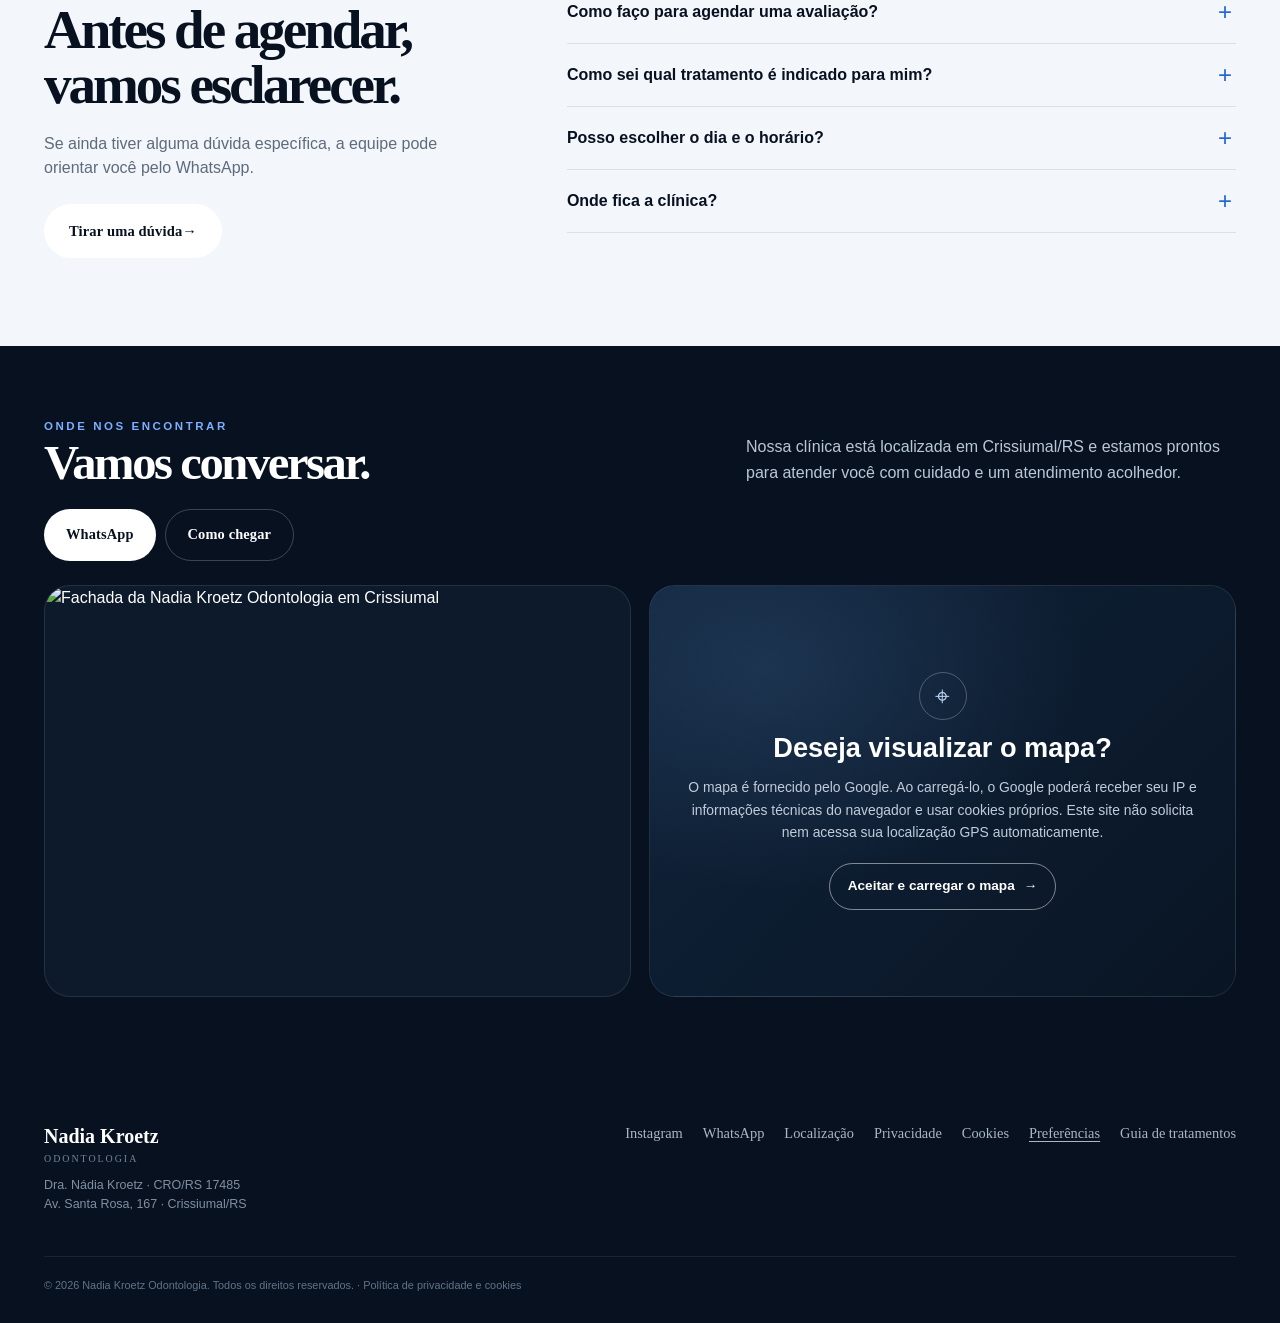
==== commit 9b7a85c2: "Move treatments guide into footer links" ====
--- a/index.html
+++ b/index.html
@@ -205,7 +205,7 @@
 </section>
 
 </main>
-<footer><div class="container"><div class="footer-grid"><div class="footer-brand"><strong>Nadia Kroetz</strong><span>ODONTOLOGIA</span><p>Dra. Nádia Kroetz · CRO/RS 17485<br/>Av. Santa Rosa, 167 · Crissiumal/RS</p></div><div class="footer-links"><a href="https://www.instagram.com/nadiakroetz.odonto" rel="noopener noreferrer" target="_blank">Instagram</a><a href="https://wa.me/555591027872" rel="noopener noreferrer" target="_blank">WhatsApp</a><a href="#contato">Localização</a><a href="/privacidade.html">Privacidade</a><a href="/privacidade.html#cookies">Cookies</a><button class="privacy-settings-link" id="managePrivacy" type="button">Preferências</button></div></div><p style="text-align:center;margin:20px auto 0;max-width:720px;color:#aab9ca">Informações detalhadas, dúvidas frequentes e orientação sobre cada serviço. <a href="/tratamentos.html" style="color:#7eaeff;text-decoration:underline;text-underline-offset:3px">Guia de tratamentos odontológicos em Crissiumal →</a></p><div class="legal">© 2026 Nadia Kroetz Odontologia. Todos os direitos reservados. · <a href="/privacidade.html">Política de privacidade e cookies</a></div></div></footer>
+<footer><div class="container"><div class="footer-grid"><div class="footer-brand"><strong>Nadia Kroetz</strong><span>ODONTOLOGIA</span><p>Dra. Nádia Kroetz · CRO/RS 17485<br/>Av. Santa Rosa, 167 · Crissiumal/RS</p></div><div class="footer-links"><a href="https://www.instagram.com/nadiakroetz.odonto" rel="noopener noreferrer" target="_blank">Instagram</a><a href="https://wa.me/555591027872" rel="noopener noreferrer" target="_blank">WhatsApp</a><a href="#contato">Localização</a><a href="/privacidade.html">Privacidade</a><a href="/privacidade.html#cookies">Cookies</a><button class="privacy-settings-link" id="managePrivacy" type="button">Preferências</button><a href="/tratamentos.html">Guia de tratamentos</a></div></div><div class="legal">© 2026 Nadia Kroetz Odontologia. Todos os direitos reservados. · <a href="/privacidade.html">Política de privacidade e cookies</a></div></div></footer>
 <aside class="privacy-banner" id="privacyBanner" role="dialog" aria-labelledby="privacyBannerTitle" aria-describedby="privacyBannerDescription">
   <div class="privacy-banner-copy">
     <span class="privacy-eyebrow">Sua privacidade importa</span>
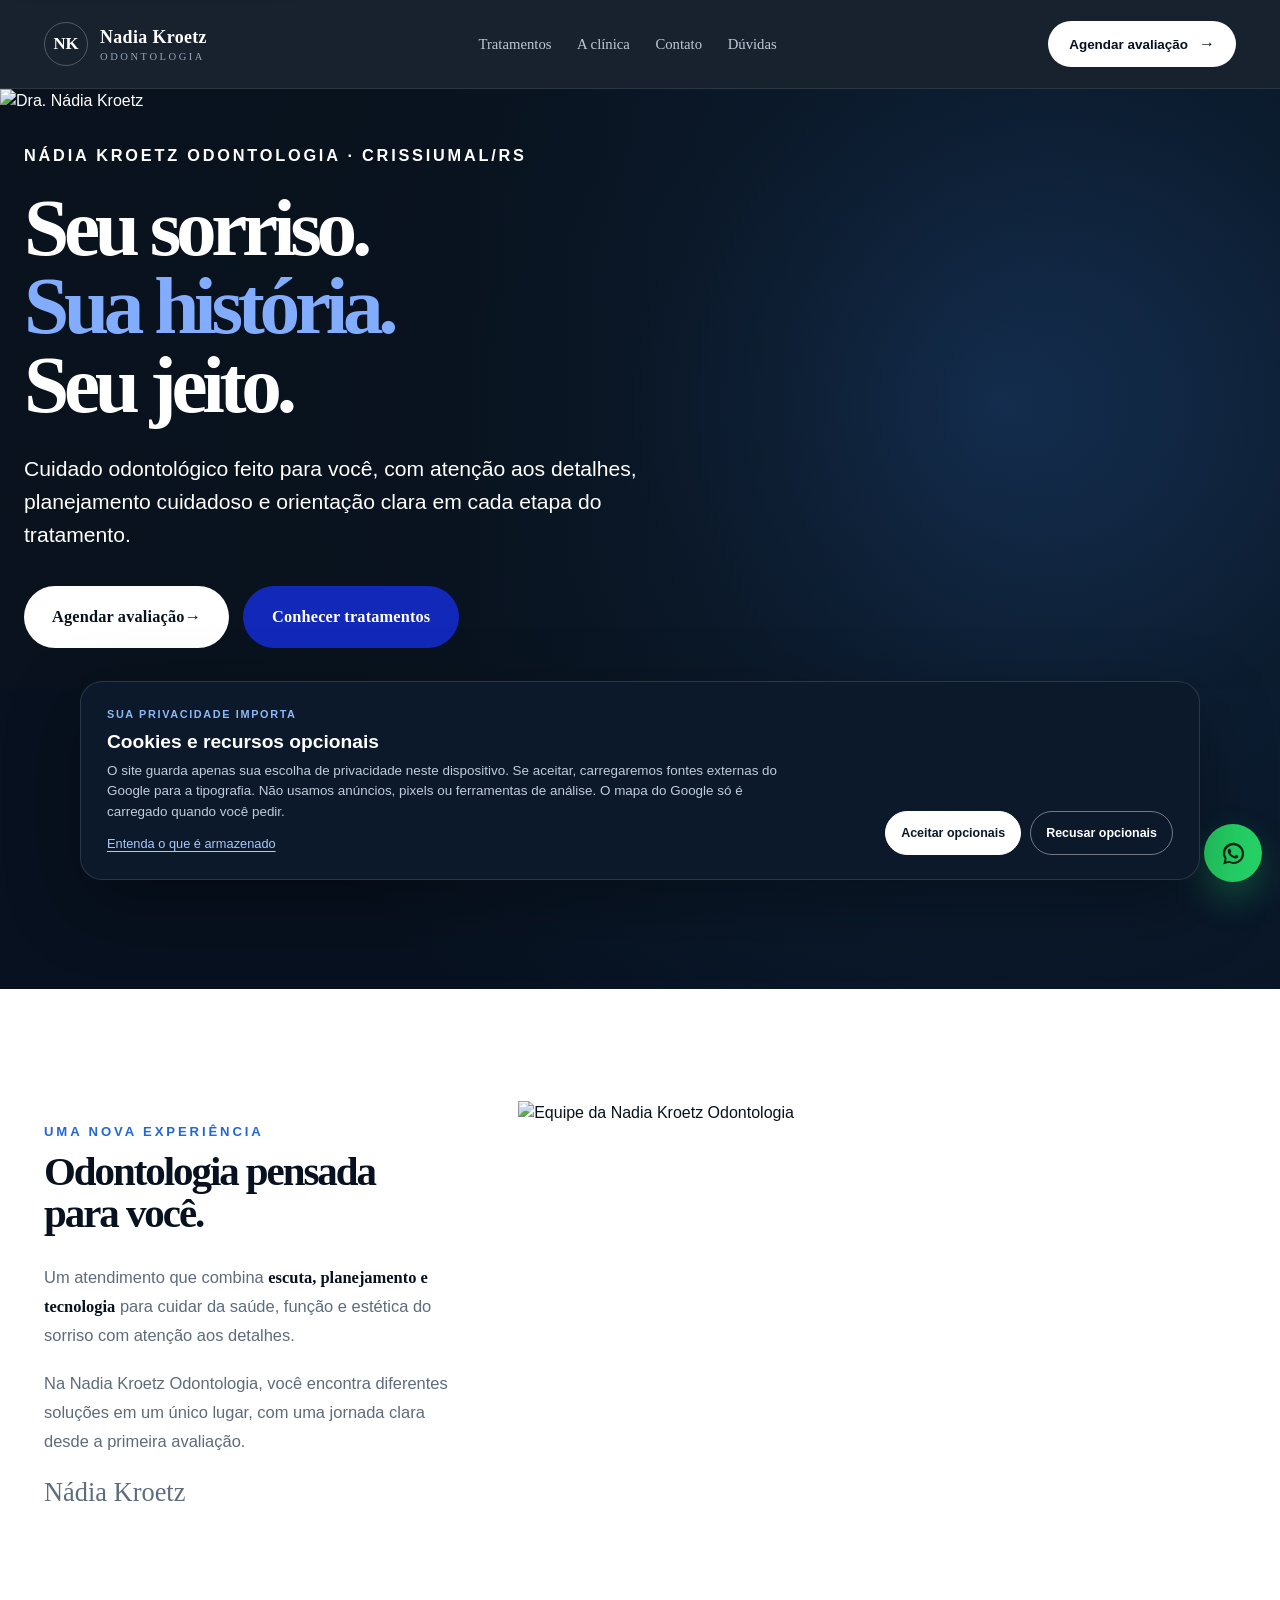
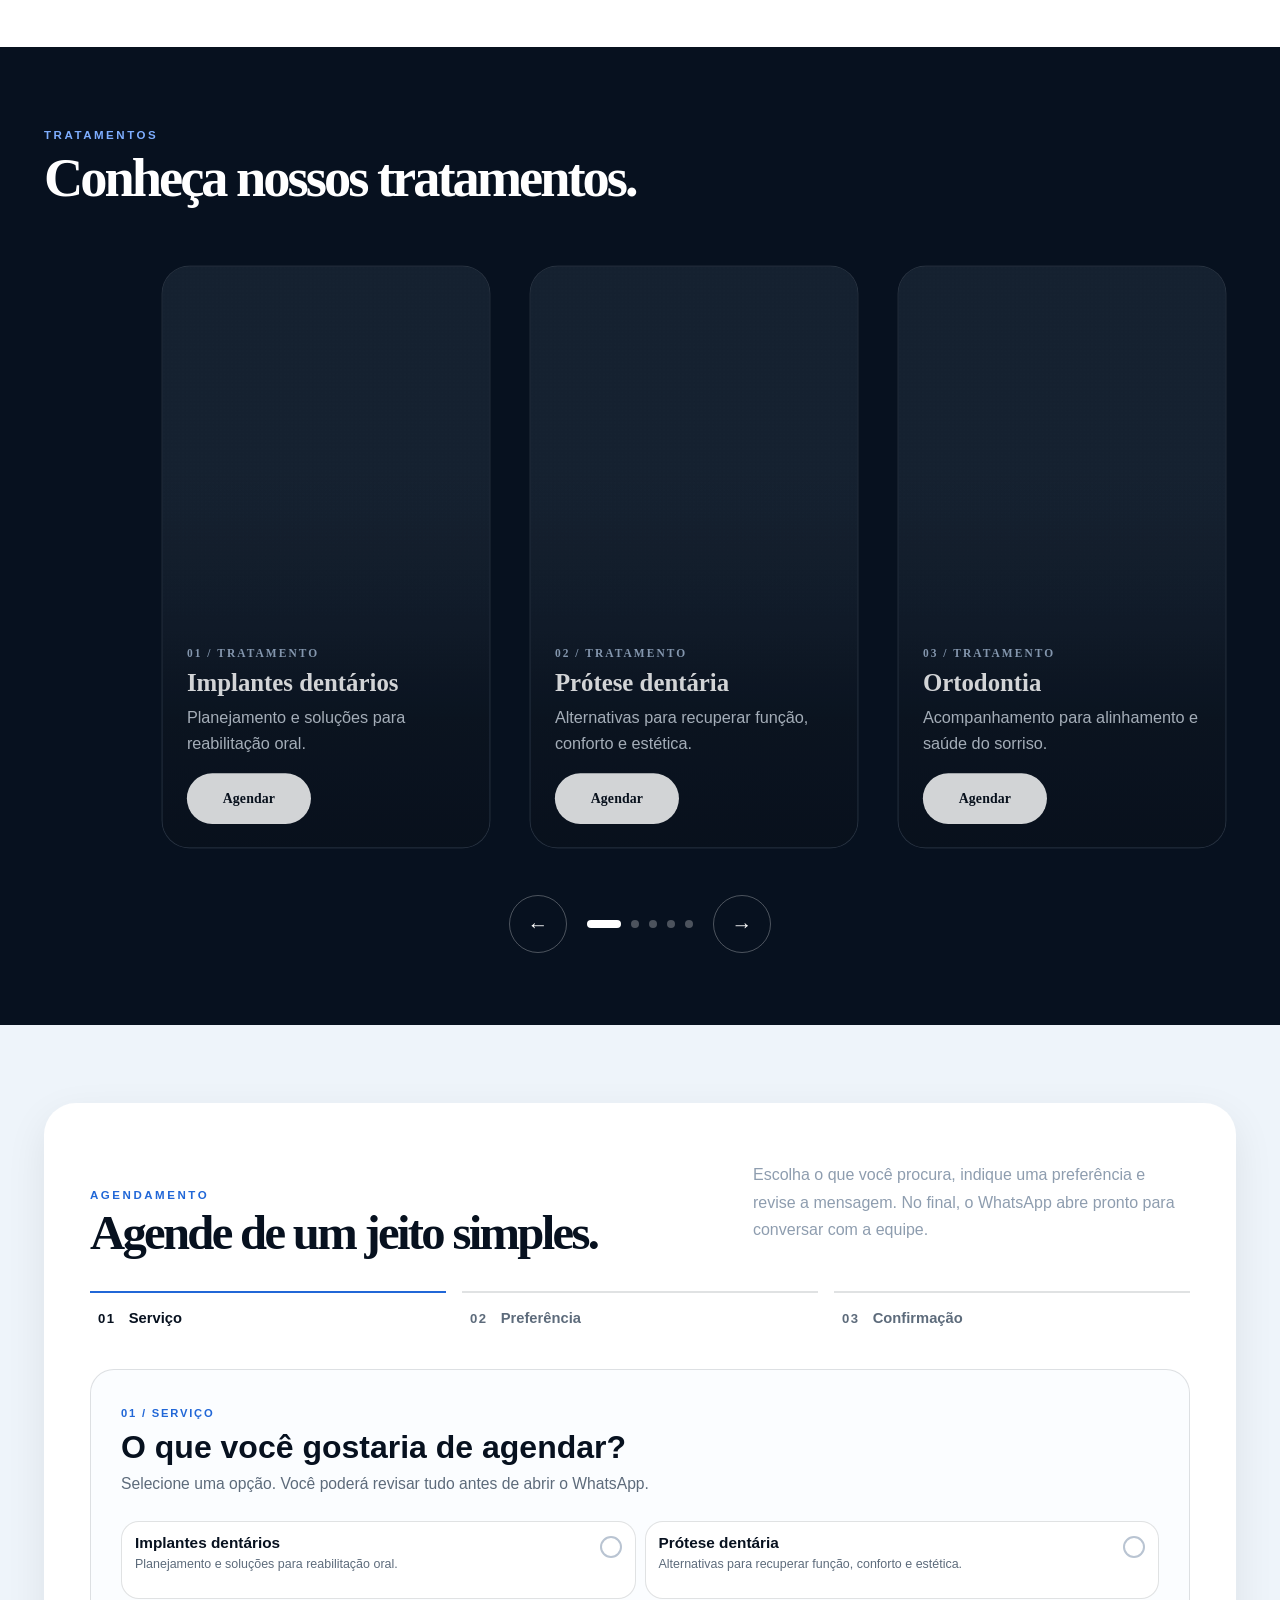
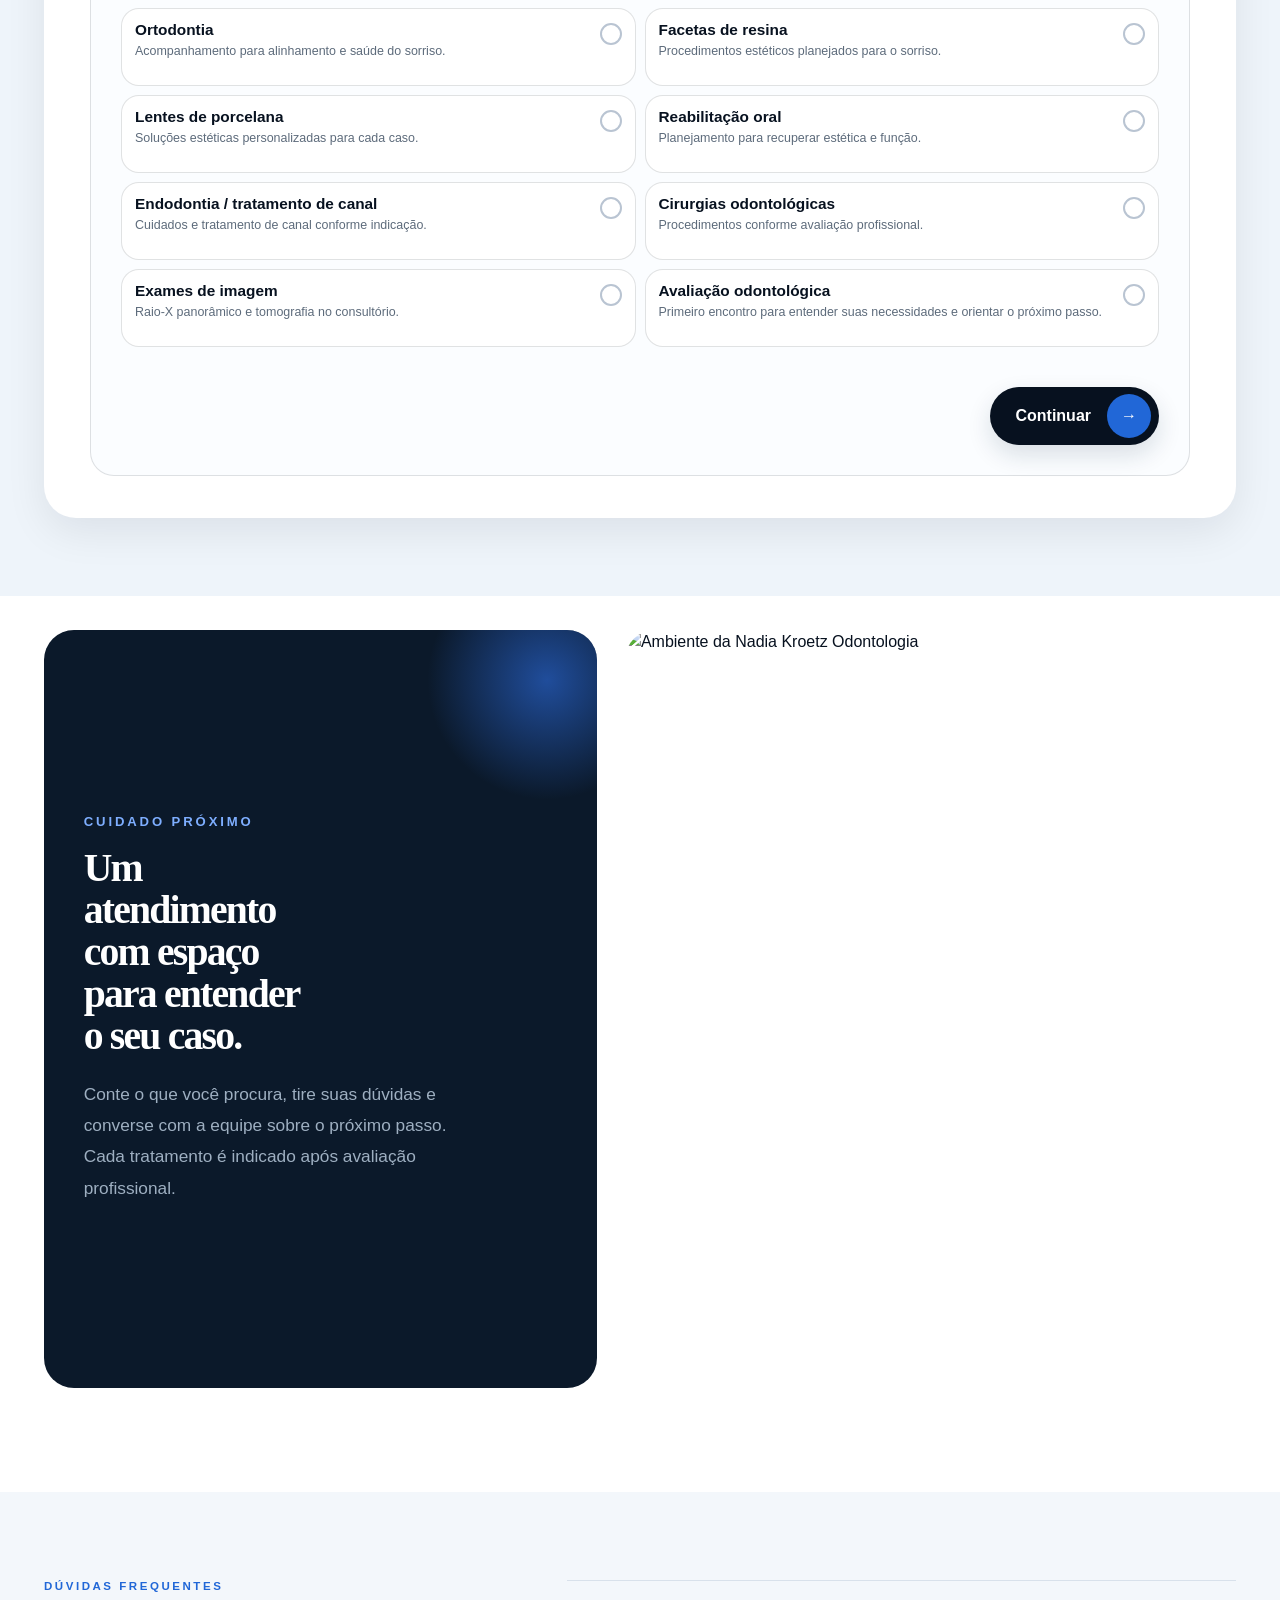
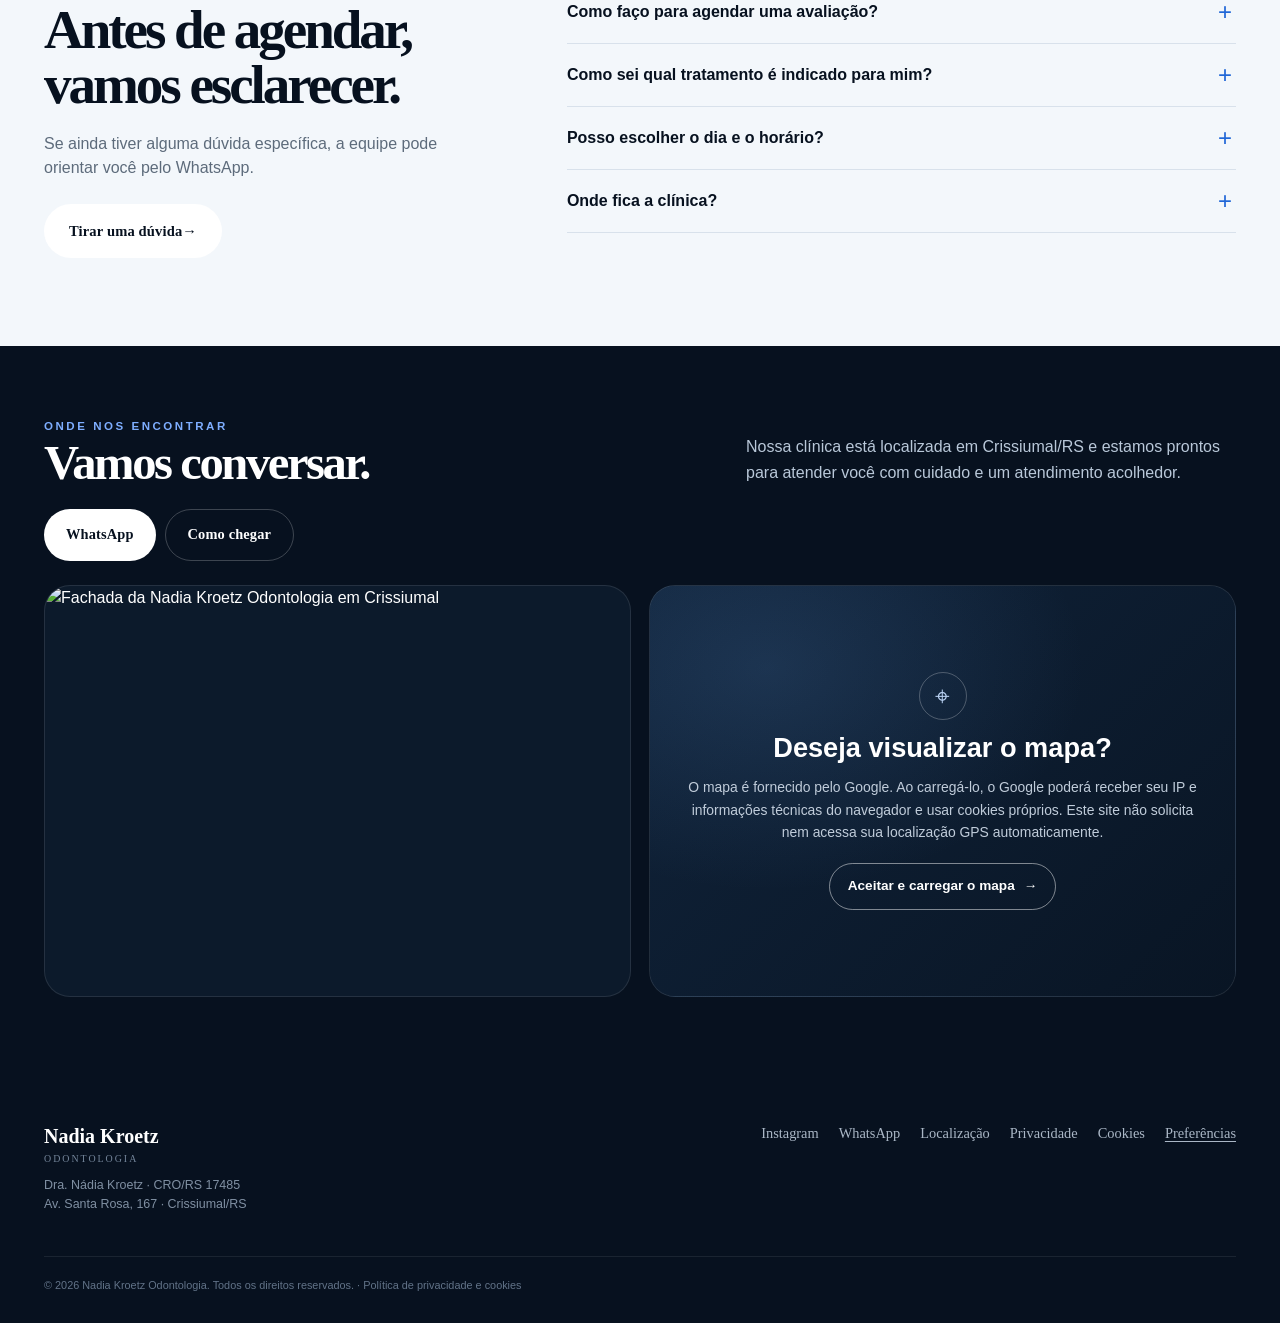
==== commit 5458a7ec: "Revert footer treatments guide link" ====
--- a/index.html
+++ b/index.html
@@ -205,7 +205,7 @@
 </section>
 
 </main>
-<footer><div class="container"><div class="footer-grid"><div class="footer-brand"><strong>Nadia Kroetz</strong><span>ODONTOLOGIA</span><p>Dra. Nádia Kroetz · CRO/RS 17485<br/>Av. Santa Rosa, 167 · Crissiumal/RS</p></div><div class="footer-links"><a href="https://www.instagram.com/nadiakroetz.odonto" rel="noopener noreferrer" target="_blank">Instagram</a><a href="https://wa.me/555591027872" rel="noopener noreferrer" target="_blank">WhatsApp</a><a href="#contato">Localização</a><a href="/privacidade.html">Privacidade</a><a href="/privacidade.html#cookies">Cookies</a><button class="privacy-settings-link" id="managePrivacy" type="button">Preferências</button><a href="/tratamentos.html">Guia de tratamentos</a></div></div><div class="legal">© 2026 Nadia Kroetz Odontologia. Todos os direitos reservados. · <a href="/privacidade.html">Política de privacidade e cookies</a></div></div></footer>
+<footer><div class="container"><div class="footer-grid"><div class="footer-brand"><strong>Nadia Kroetz</strong><span>ODONTOLOGIA</span><p>Dra. Nádia Kroetz · CRO/RS 17485<br/>Av. Santa Rosa, 167 · Crissiumal/RS</p></div><div class="footer-links"><a href="https://www.instagram.com/nadiakroetz.odonto" rel="noopener noreferrer" target="_blank">Instagram</a><a href="https://wa.me/555591027872" rel="noopener noreferrer" target="_blank">WhatsApp</a><a href="#contato">Localização</a><a href="/privacidade.html">Privacidade</a><a href="/privacidade.html#cookies">Cookies</a><button class="privacy-settings-link" id="managePrivacy" type="button">Preferências</button></div></div><div class="legal">© 2026 Nadia Kroetz Odontologia. Todos os direitos reservados. · <a href="/privacidade.html">Política de privacidade e cookies</a></div></div></footer>
 <aside class="privacy-banner" id="privacyBanner" role="dialog" aria-labelledby="privacyBannerTitle" aria-describedby="privacyBannerDescription">
   <div class="privacy-banner-copy">
     <span class="privacy-eyebrow">Sua privacidade importa</span>
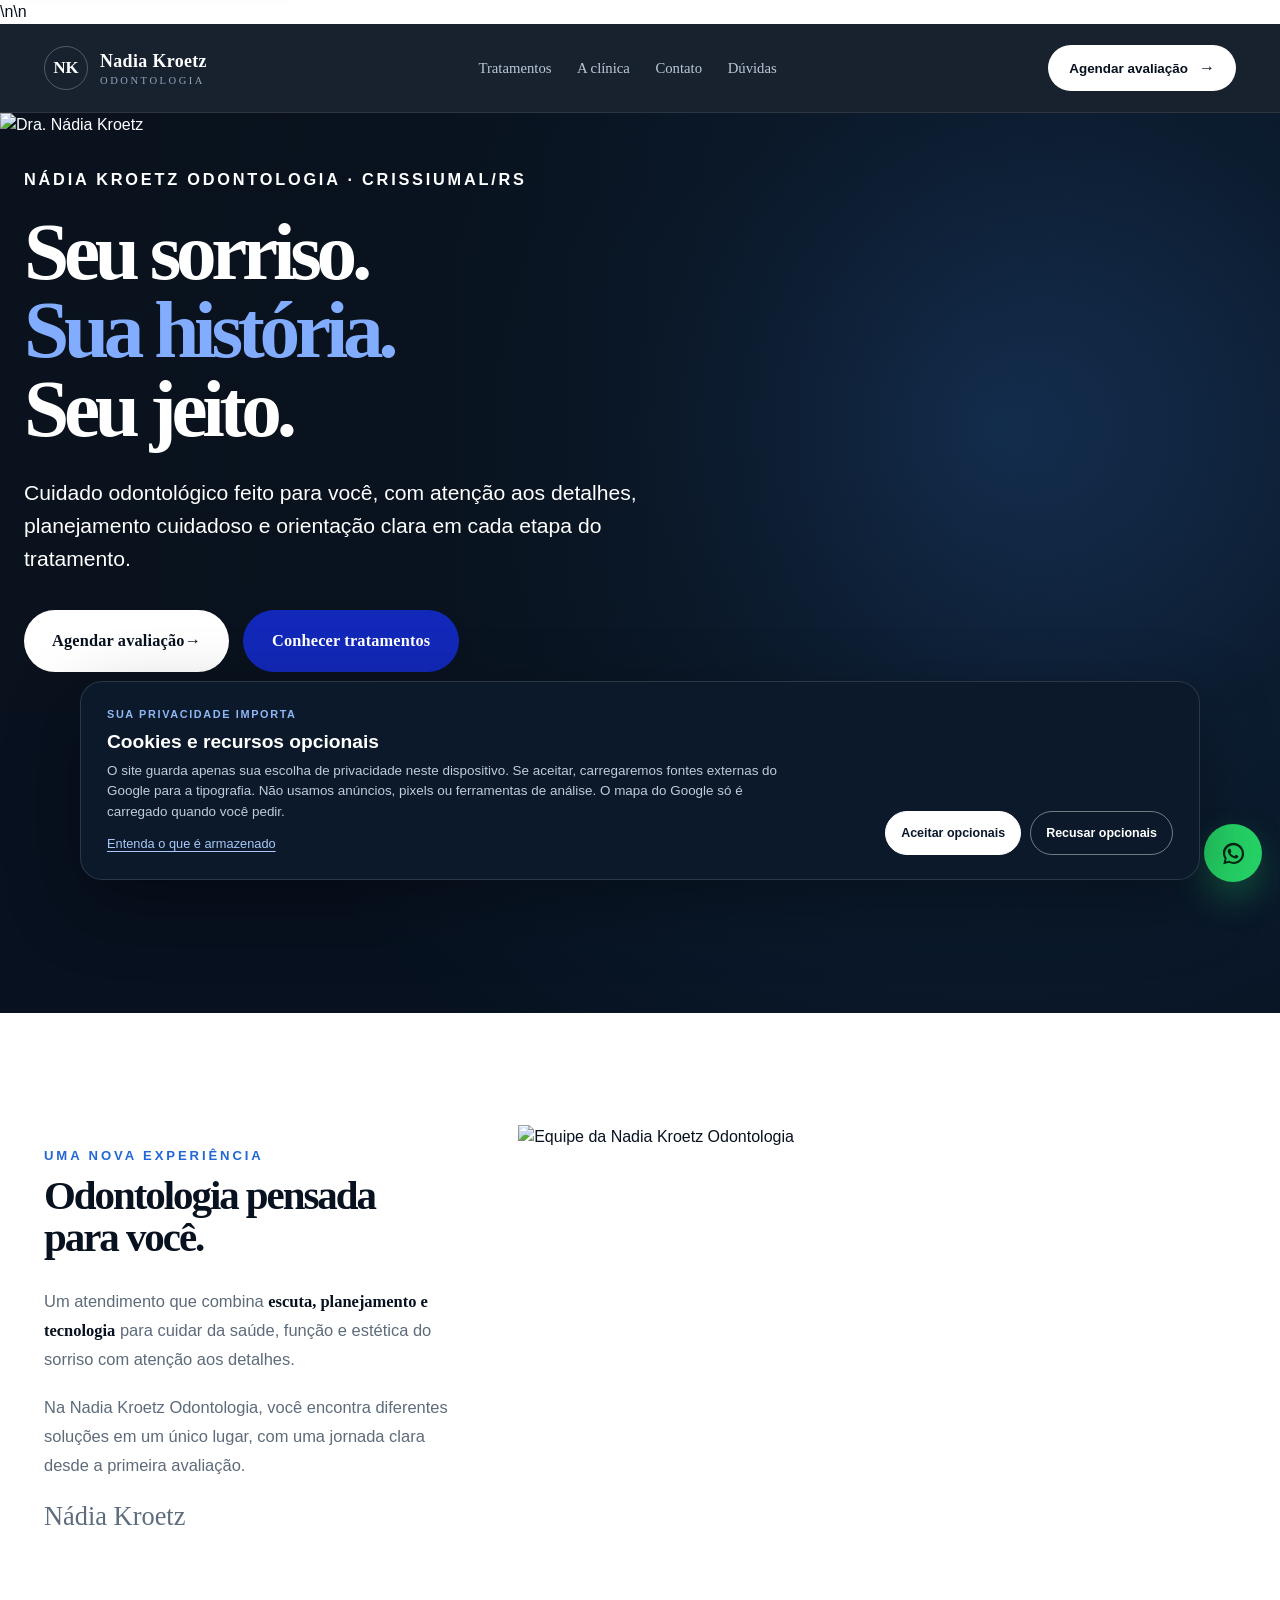
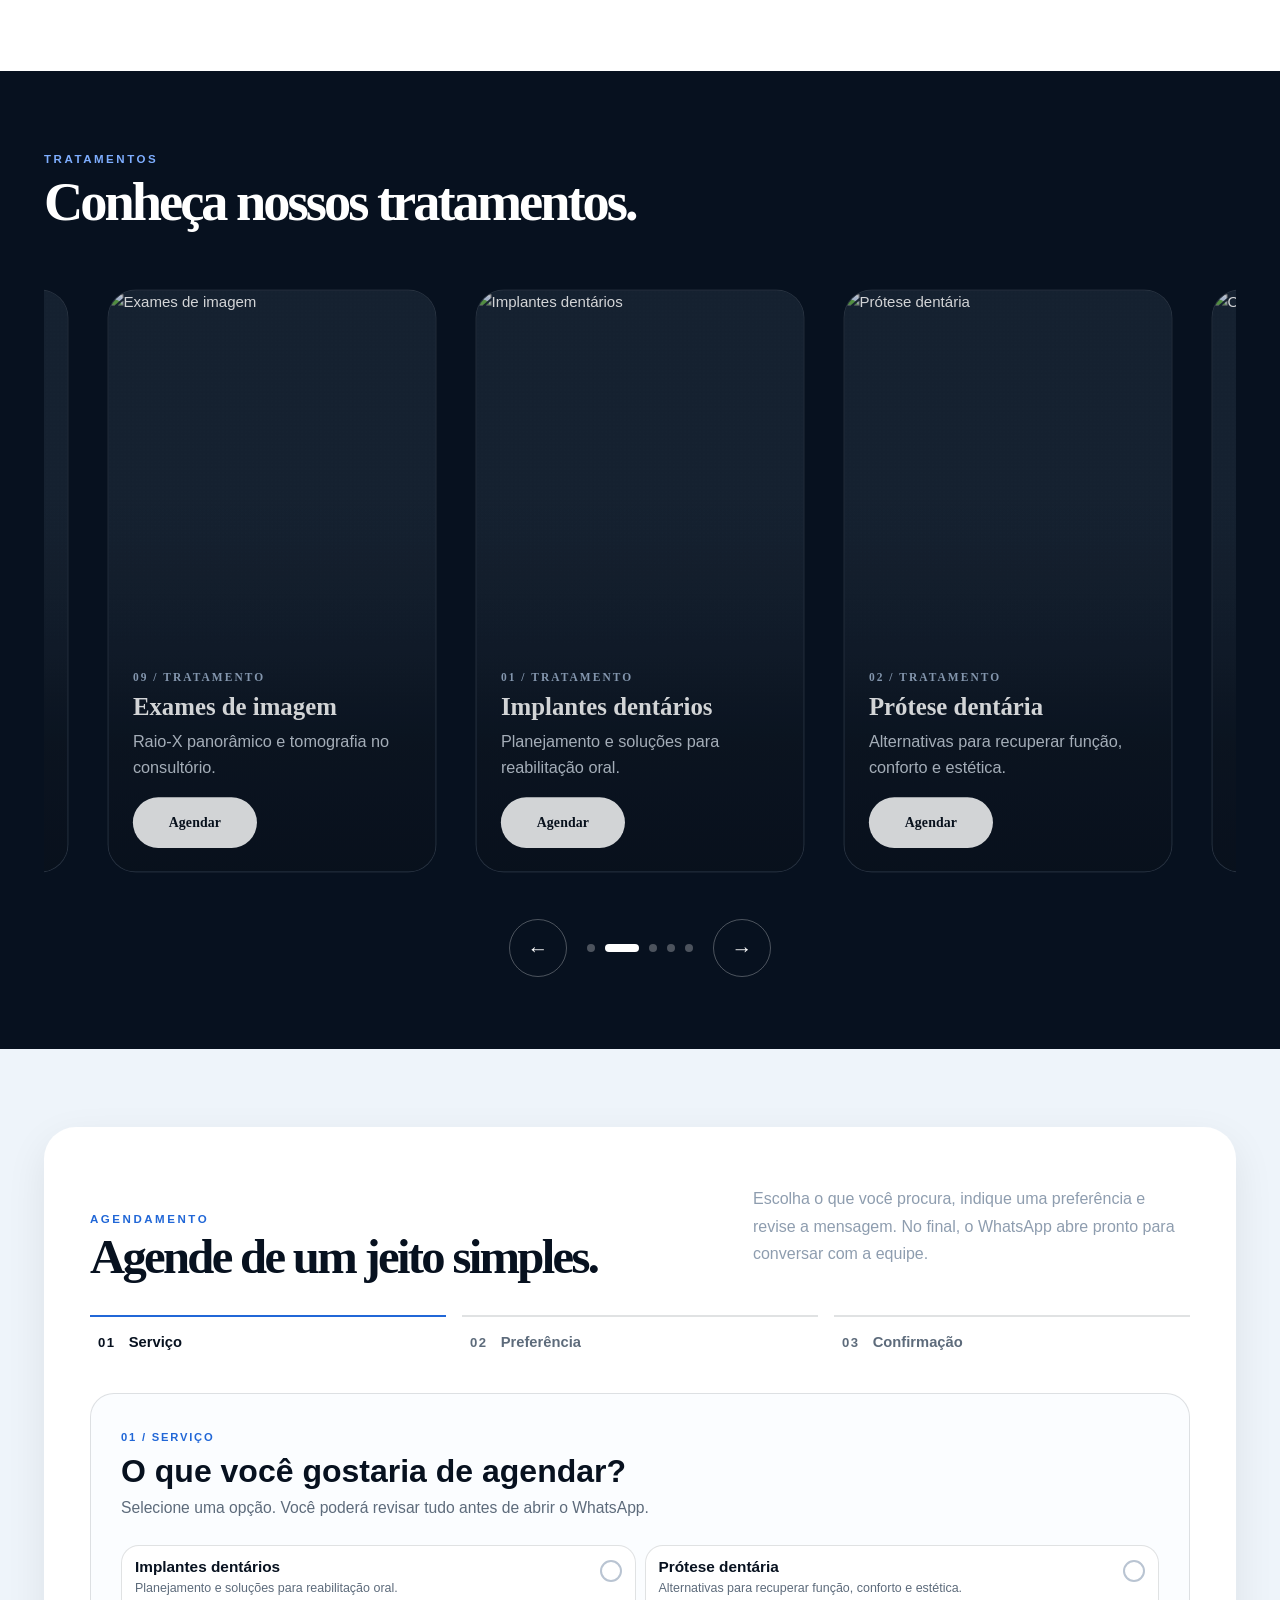
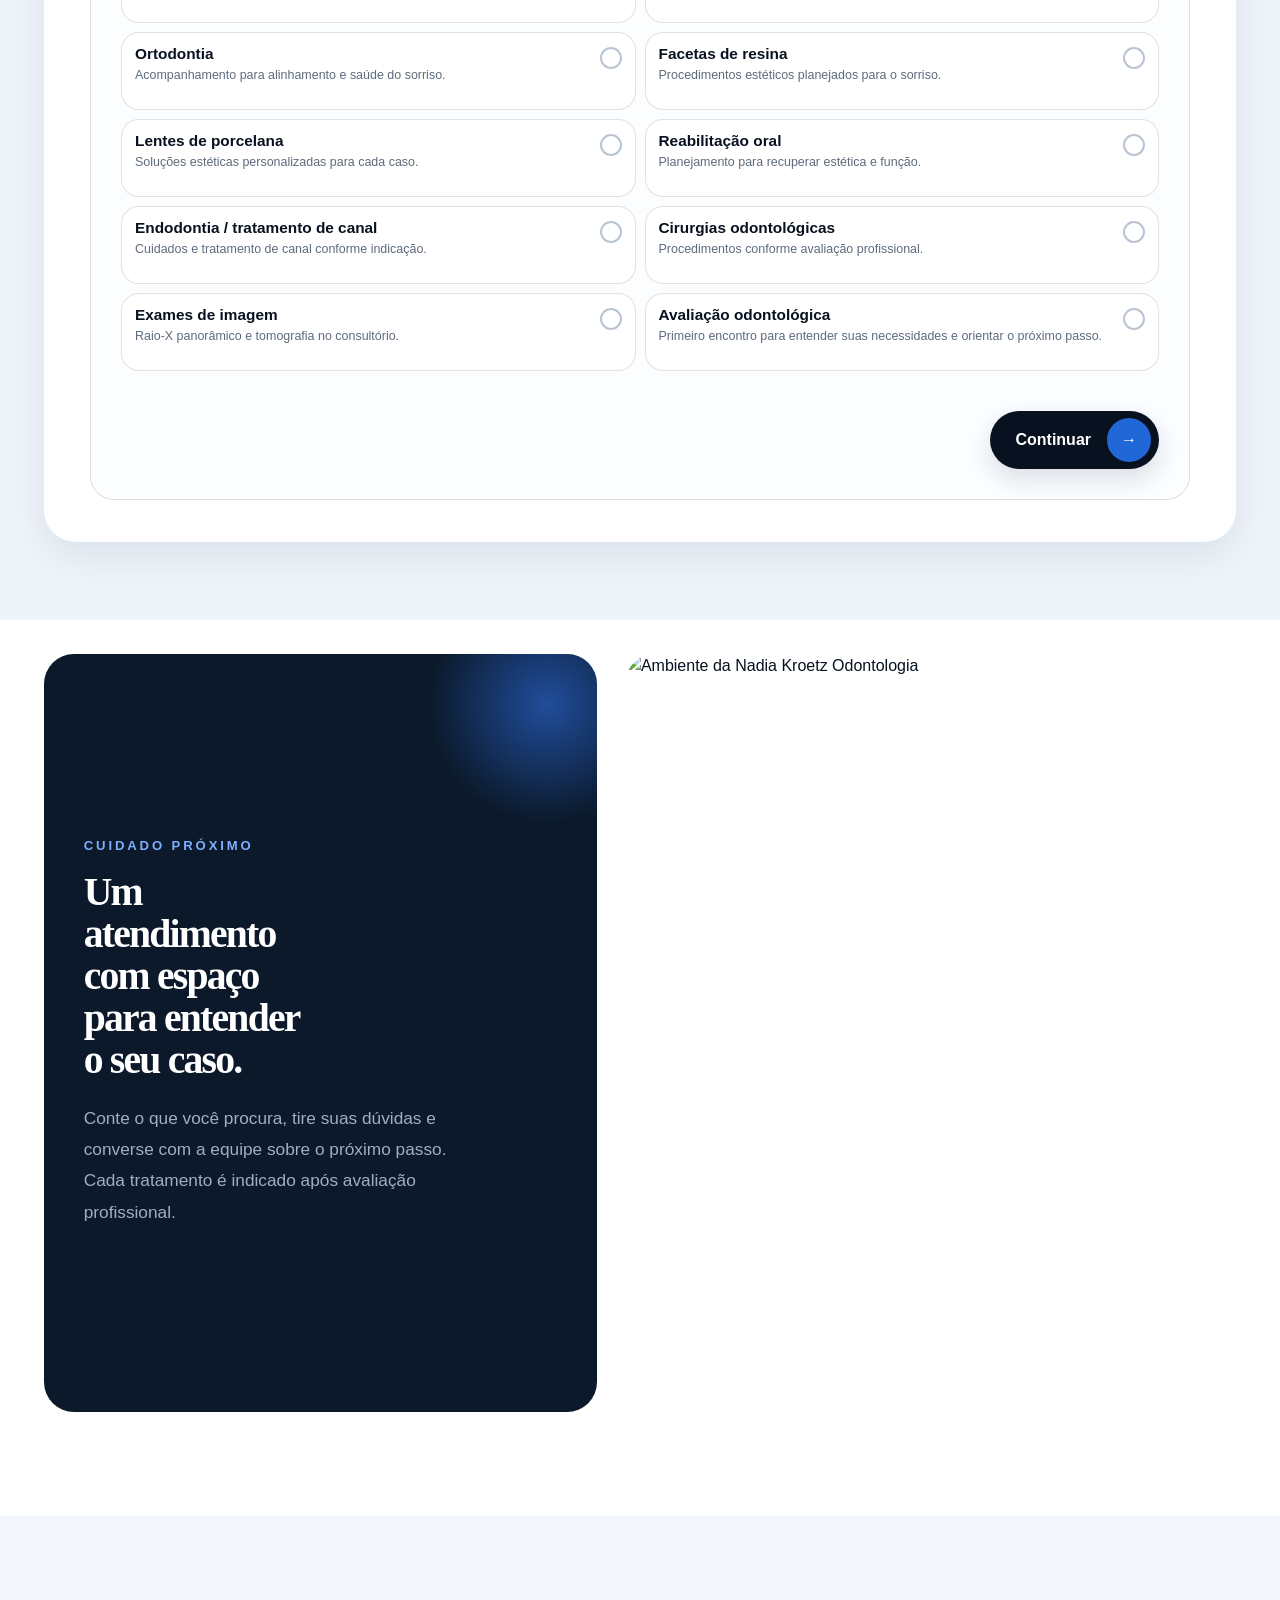
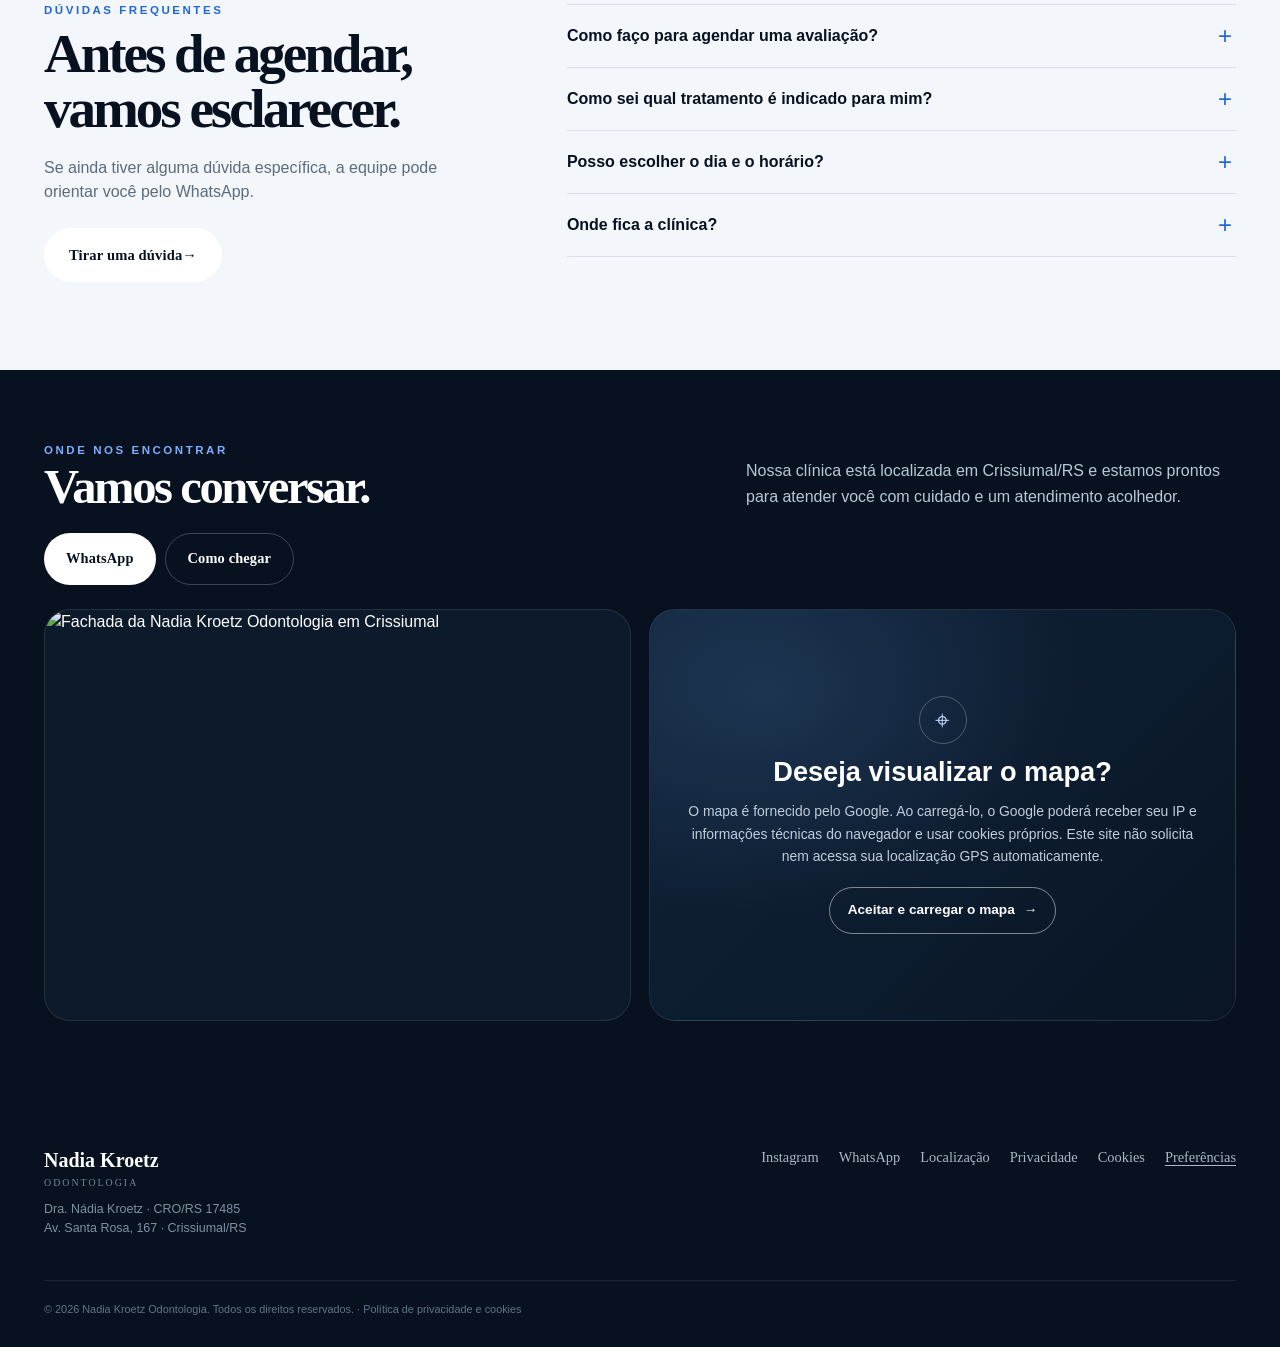
==== commit a76aab96: "Force refresh facade image metadata for social previews" ====
--- a/index.html
+++ b/index.html
@@ -16,17 +16,17 @@
 <meta property="og:title" content="Nadia Kroetz Odontologia | Dentista em Crissiumal RS">
 <meta property="og:description" content="Atendimento odontológico em Crissiumal/RS. Implantes, próteses, ortodontia, facetas, reabilitação oral, endodontia e exames de imagem. Agende sua avaliação.">
 <meta property="og:url" content="https://nadia-kroetz-odontologia.vercel.app/">
-<meta property="og:image" content="https://nadia-kroetz-odontologia.vercel.app/images/FACHADA.jpg?v=fachada-share-20261122">
-<meta property="og:image:secure_url" content="https://nadia-kroetz-odontologia.vercel.app/images/FACHADA.jpg?v=fachada-share-20261122">
-<meta property="og:image:type" content="image/jpeg">
+<meta property="og:image" content="https://nadia-kroetz-odontologia.vercel.app/images/FACHADA.jpg?v=fachada-preview-fix-20261122">
+<meta property="og:image:secure_url" content="https://nadia-kroetz-odontologia.vercel.app/images/FACHADA.jpg?v=fachada-preview-fix-20261122">
+<meta property="og:image:type" content="image/jpeg">\n<meta property="og:image:width" content="1536">\n<meta property="og:image:height" content="1024">
 <meta property="og:image:alt" content="Imagem principal da Nadia Kroetz Odontologia, clínica odontológica em Crissiumal, RS">
 
 <meta name="twitter:image:alt" content="Nadia Kroetz Odontologia — clínica odontológica em Crissiumal, RS">
 <meta name="twitter:card" content="summary_large_image">
 <meta name="twitter:title" content="Nadia Kroetz Odontologia | Crissiumal RS">
 <meta name="twitter:description" content="Odontologia com cuidado, planejamento e atenção aos detalhes em Crissiumal/RS.">
-<meta name="twitter:image" content="https://nadia-kroetz-odontologia.vercel.app/images/FACHADA.jpg?v=fachada-share-20261122">
-<script type="application/ld+json">{"@context":"https://schema.org","@type":"Dentist","name":"Nadia Kroetz Odontologia","url":"https://nadia-kroetz-odontologia.vercel.app/","image":"https://nadia-kroetz-odontologia.vercel.app/images/FACHADA.jpg?v=fachada-share-20261122","telephone":"+55 55 9102-7872","address":{"@type":"PostalAddress","streetAddress":"Av. Santa Rosa, 167","addressLocality":"Crissiumal","addressRegion":"RS","addressCountry":"BR"},"areaServed":{"@type":"City","name":"Crissiumal"},"sameAs":["https://www.instagram.com/nadiakroetz.odonto"],"knowsAbout":["Implantes dentários","Prótese dentária","Ortodontia","Facetas de resina","Lentes de porcelana","Reabilitação oral","Endodontia","Tratamento de canal","Cirurgias odontológicas","Exames de imagem odontológicos"],"identifier":"CRO/RS 17485","contactPoint":{"@type":"ContactPoint","contactType":"Agendamento e informações","telephone":"+55 55 9102-7872","availableLanguage":"Portuguese"}}</script>
+<meta name="twitter:image" content="https://nadia-kroetz-odontologia.vercel.app/images/FACHADA.jpg?v=fachada-preview-fix-20261122">
+<script type="application/ld+json">{"@context":"https://schema.org","@type":"Dentist","name":"Nadia Kroetz Odontologia","url":"https://nadia-kroetz-odontologia.vercel.app/","image":"https://nadia-kroetz-odontologia.vercel.app/images/FACHADA.jpg?v=fachada-preview-fix-20261122","telephone":"+55 55 9102-7872","address":{"@type":"PostalAddress","streetAddress":"Av. Santa Rosa, 167","addressLocality":"Crissiumal","addressRegion":"RS","addressCountry":"BR"},"areaServed":{"@type":"City","name":"Crissiumal"},"sameAs":["https://www.instagram.com/nadiakroetz.odonto"],"knowsAbout":["Implantes dentários","Prótese dentária","Ortodontia","Facetas de resina","Lentes de porcelana","Reabilitação oral","Endodontia","Tratamento de canal","Cirurgias odontológicas","Exames de imagem odontológicos"],"identifier":"CRO/RS 17485","contactPoint":{"@type":"ContactPoint","contactType":"Agendamento e informações","telephone":"+55 55 9102-7872","availableLanguage":"Portuguese"}}</script>
 
 <link rel="preload" as="image" href="/images/HERO-DESKTOP.jpg?v=jpg-images-20261122" fetchpriority="high" media="(min-width: 701px)">
 <link rel="preload" as="image" href="/images/HERO-CELULAR.jpg?v=jpg-images-20261122" media="(max-width: 700px)">
